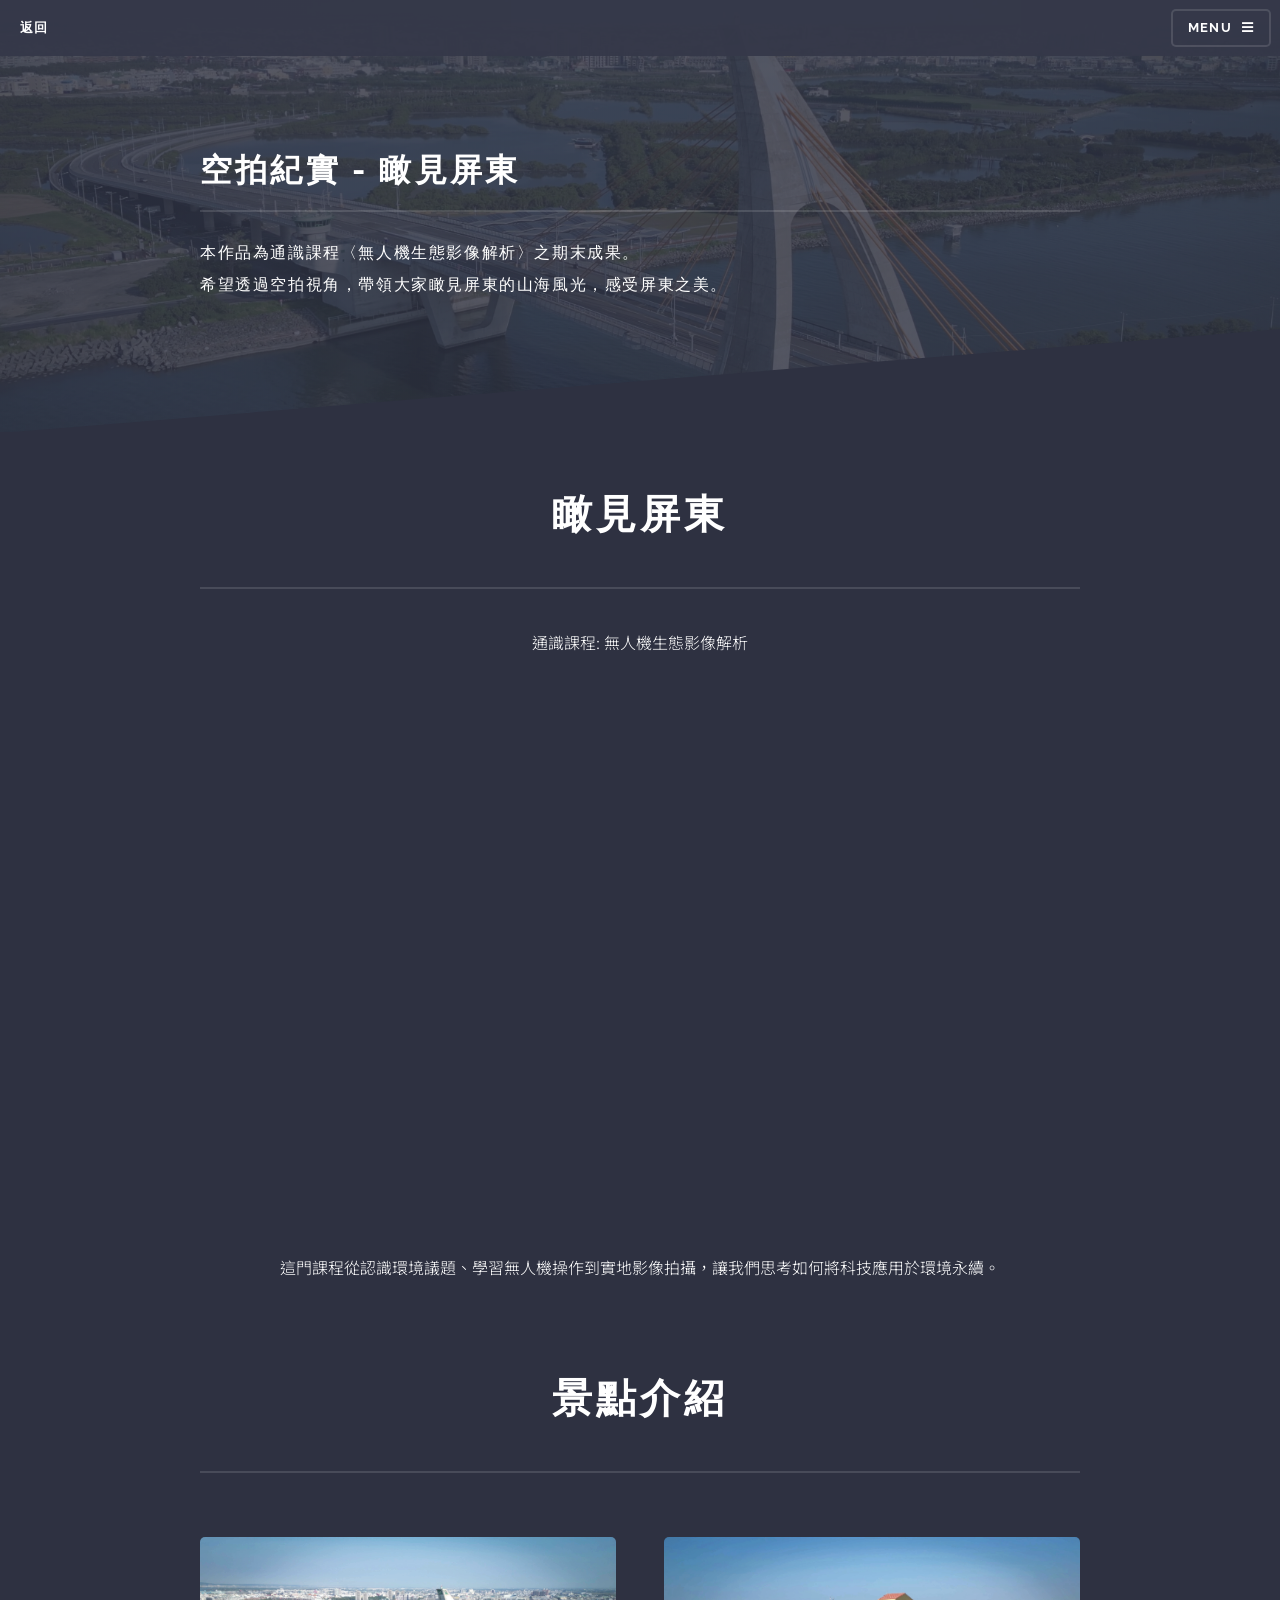
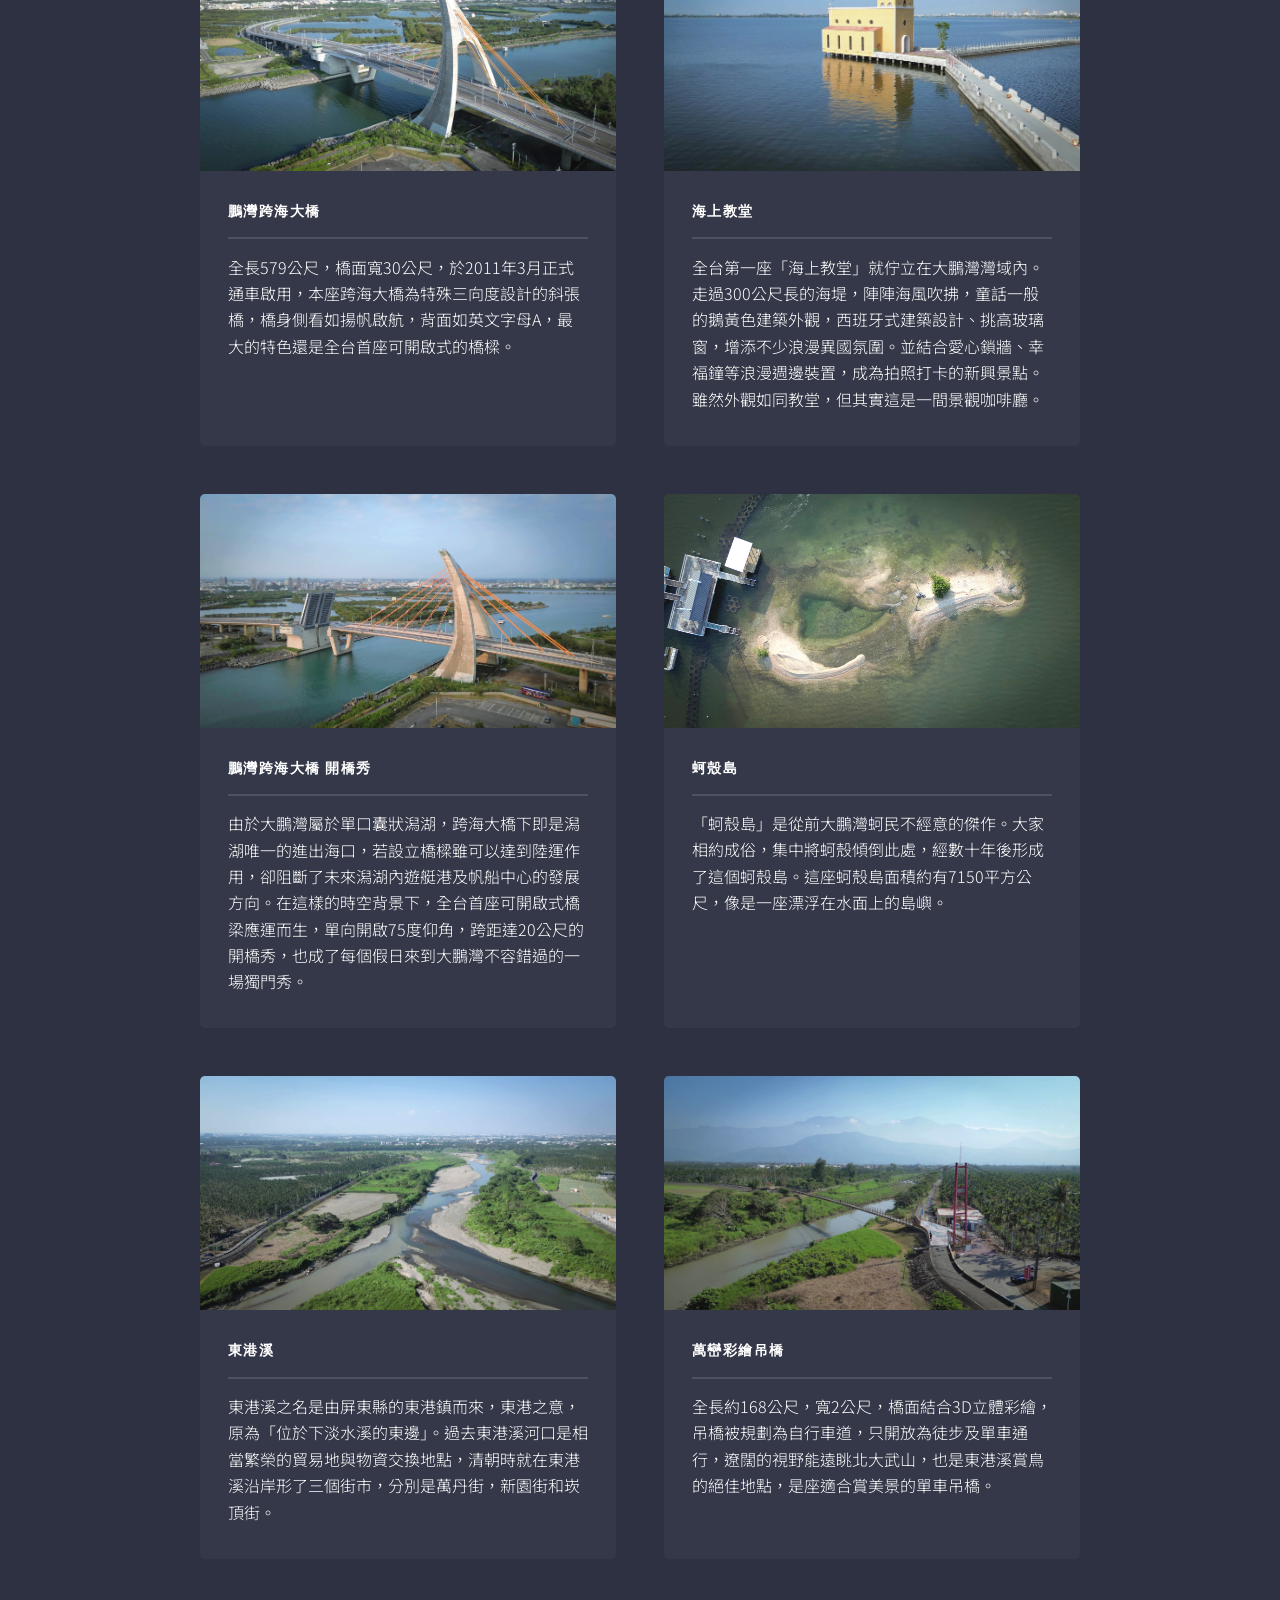
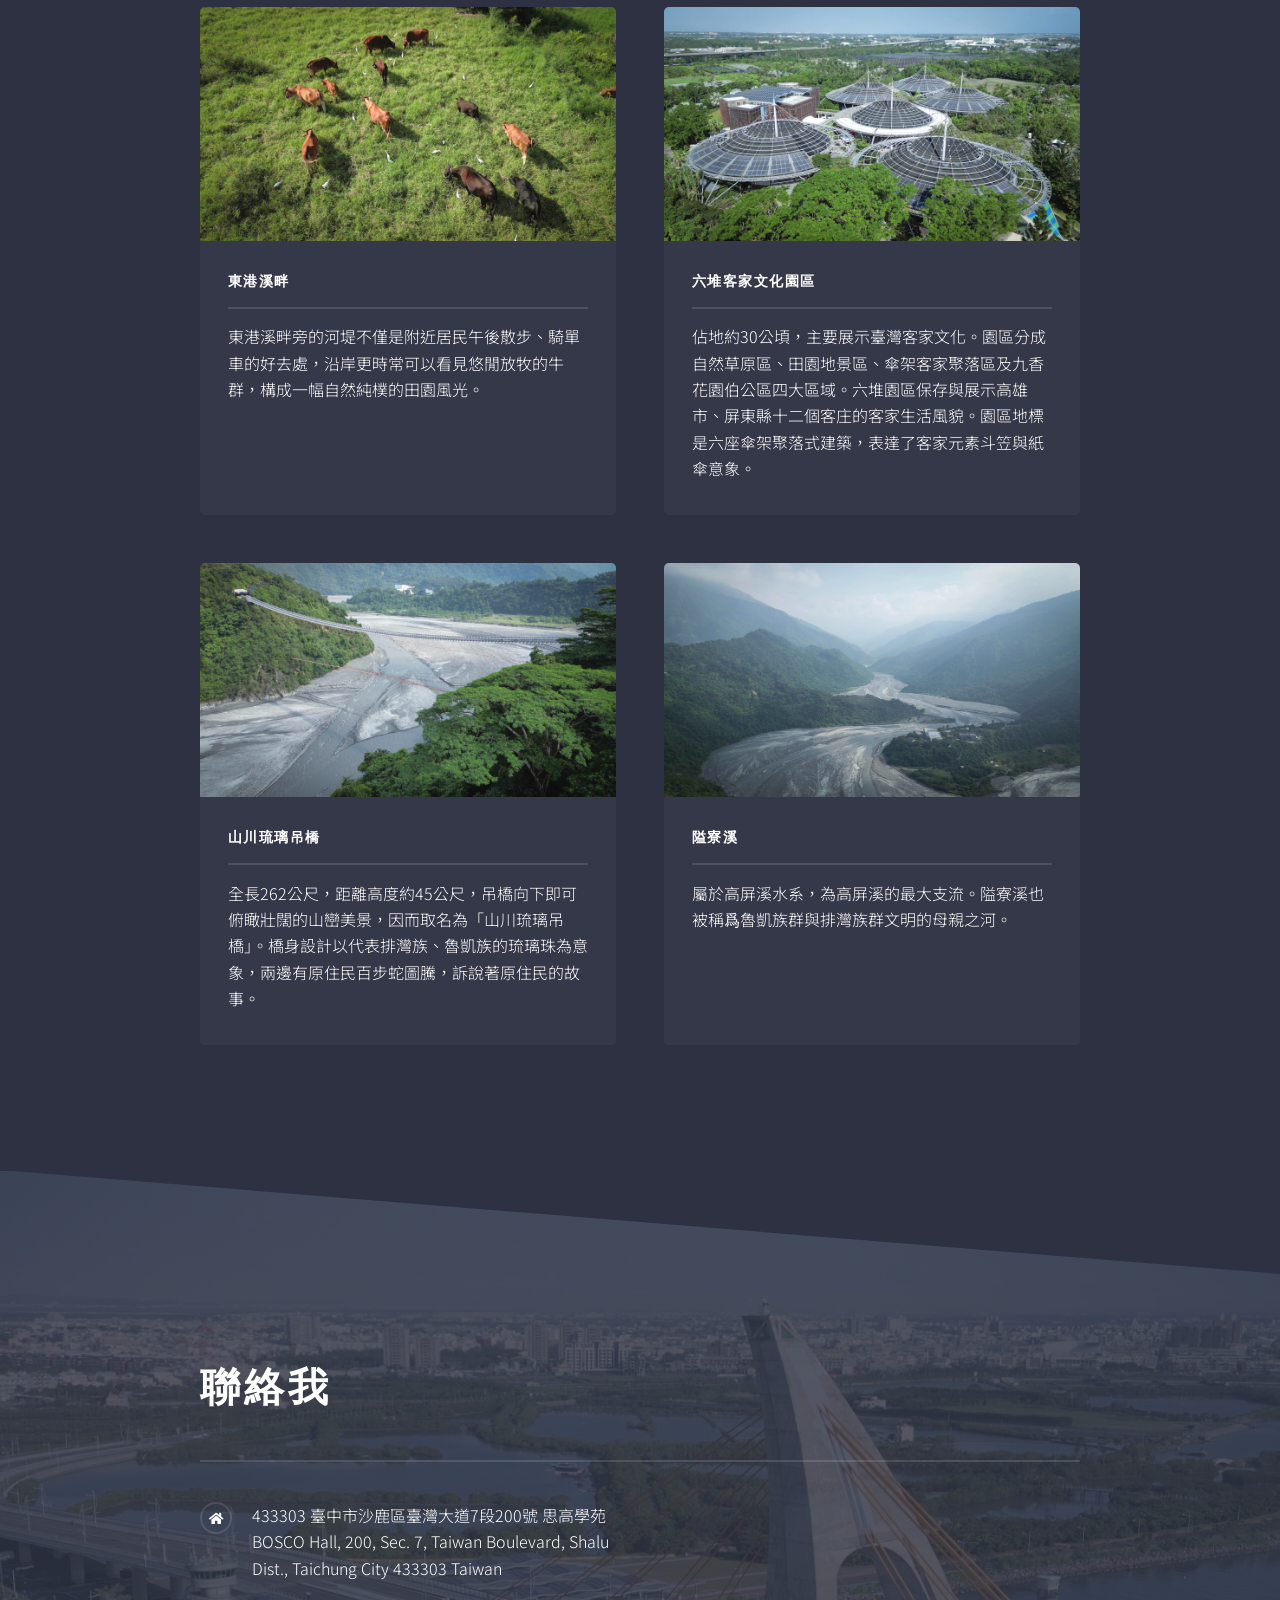
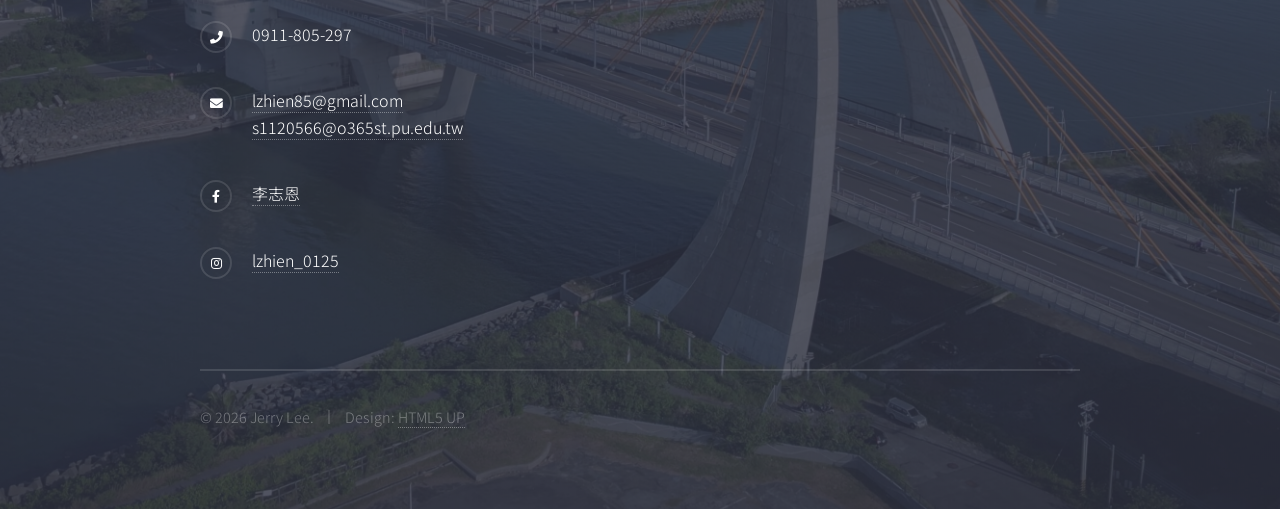
==== index.html @ b2cf892f "Update index.html" ====
<!DOCTYPE HTML>
<!--
	Solid State by HTML5 UP
	html5up.net | @ajlkn
	Free for personal and commercial use under the CCA 3.0 license (html5up.net/license)
-->
<html>
	<head>
		<title>空拍紀實</title>
		<meta charset="utf-8" />
		<meta name="viewport" content="width=device-width, initial-scale=1, user-scalable=no" />
		<link rel="stylesheet" href="assets/css/main.css" />

		
		<noscript><link rel="stylesheet" href="assets/css/noscript.css" /></noscript>
	</head>
	<body class="is-preload">

		<!-- Page Wrapper -->
			<div id="page-wrapper">

				<!-- Header -->
					<header id="header">
						<h1><a href="https://jerrylee00125.github.io/myweb/index.html#drone">返回</a></h1>
						<nav>
							<a href="#menu">Menu</a>
						</nav>
					</header>

				<!-- Menu -->
					<nav id="menu">
						<div class="inner">
							<h2>Menu</h2>
							<ul class="links">
								<li><a href="https://jerrylee00125.github.io/myweb/index.html">首頁</a></li>
								<li><a href="https://jerrylee00125.github.io/myweb/about.html">關於我</a></li>
								<li><a href="https://jerrylee00125.github.io/myweb/work.html">工作經歷</a></li>
								<li><a href="https://jerrylee00125.github.io/myweb/icdl.html">專業證照</a></li>
								<li><a href="#">攝影作品</a></li>
								<li><a href="https://jerrylee00125.github.io/drone/index.html">空拍作品</a></li>
								<li><a href="#">畢業專題</a></li>
							</ul>
							<a href="#" class="close">Close</a>
						</div>
					</nav>

				<!-- Wrapper -->
					<section id="wrapper">
						<header>
							<div class="inner">
								<h2>空拍紀實 - 瞰見屏東</h2>
								<p style="text-transform: none;">本作品為通識課程〈無人機生態影像解析〉之期末成果。<br>
									希望透過空拍視角，帶領大家瞰見屏東的山海風光，感受屏東之美。
								
								</p>
							</div>
						</header>

						<!-- Content -->
							<div class="wrapper">
								<div class="inner">

									<h2 class="major" style="text-align: center;">瞰見屏東</h2>
									
									<p style="text-align: center;">通識課程: 無人機生態影像解析</p>
									
									<div style="text-align: center;">
									<iframe width="1000" height="560" src="https://www.youtube.com/embed/XSK-LFojM4U?si=UA_j11LIFqVtYTFH" title="YouTube video player" frameborder="0" allow="accelerometer; autoplay; clipboard-write; encrypted-media; gyroscope; picture-in-picture; web-share" referrerpolicy="strict-origin-when-cross-origin" allowfullscreen></iframe>
									</div>
									<p style="text-align: center;">這門課程從認識環境議題、學習無人機操作到實地影像拍攝，讓我們思考如何將科技應用於環境永續。</p><br><br>
									
									<h2 class="major" style="text-transform: none; text-align: center;">景點介紹</h2>
									<section class="features">
										<article>
											<a class="image"><img src="images/p01.jpg" alt="" /></a>
											<h3 class="major" style="text-transform: none;">鵬灣跨海大橋</h3>
											<p>全長579公尺，橋面寬30公尺，於2011年3月正式通車啟用，本座跨海大橋為特殊三向度設計的斜張橋，橋身側看如揚帆啟航，背面如英文字母A，最大的特色還是全台首座可開啟式的橋樑。</p>
										</article>
										<article>
											<a class="image"><img src="images/p02.jpg" alt="" /></a>
											<h3 class="major" style="text-transform: none;">海上教堂</h3>
											<p>全台第一座「海上教堂」就佇立在大鵬灣灣域內。走過300公尺長的海堤，陣陣海風吹拂，童話一般的鵝黃色建築外觀，西班牙式建築設計、挑高玻璃窗，增添不少浪漫異國氛圍。並結合愛心鎖牆、幸福鐘等浪漫週邊裝置，成為拍照打卡的新興景點。雖然外觀如同教堂，但其實這是一間景觀咖啡廳。</p>
										</article>
										<article>
											<a class="image"><img src="images/p03.jpg" alt="" /></a>
											<h3 class="major" style="text-transform: none;">鵬灣跨海大橋 開橋秀</h3>
											<p>由於大鵬灣屬於單口囊狀潟湖，跨海大橋下即是潟湖唯一的進出海口，若設立橋樑雖可以達到陸運作用，卻阻斷了未來潟湖內遊艇港及帆船中心的發展方向。在這樣的時空背景下，全台首座可開啟式橋梁應運而生，單向開啟75度仰角，跨距達20公尺的開橋秀，也成了每個假日來到大鵬灣不容錯過的一場獨門秀。</p>
										</article>
										<article>
											<a class="image"><img src="images/p04.jpg" alt="" /></a>
											<h3 class="major" style="text-transform: none;">蚵殼島</h3>
											<p>「蚵殼島」是從前大鵬灣蚵民不經意的傑作。大家相約成俗，集中將蚵殼傾倒此處，經數十年後形成了這個蚵殼島。這座蚵殼島面積約有7150平方公尺，像是一座漂浮在水面上的島嶼。</p>
										</article>
										<article>
											<a class="image"><img src="images/p05.jpg" alt="" /></a>
											<h3 class="major" style="text-transform: none;">東港溪</h3>
											<p>東港溪之名是由屏東縣的東港鎮而來，東港之意，原為「位於下淡水溪的東邊」。過去東港溪河口是相當繁榮的貿易地與物資交換地點，清朝時就在東港溪沿岸形了三個街市，分別是萬丹街，新園街和崁頂街。</p>
										</article>
										<article>
											<a class="image"><img src="images/p06.jpg" alt="" /></a>
											<h3 class="major" style="text-transform: none;">萬巒彩繪吊橋</h3>
											<p>全長約168公尺，寬2公尺，橋面結合3D立體彩繪，吊橋被規劃為自行車道，只開放為徒步及單車通行，遼闊的視野能遠眺北大武山，也是東港溪賞鳥的絕佳地點，是座適合賞美景的單車吊橋。</p>
										</article>
										<article>
											<a class="image"><img src="images/p07.jpg" alt="" /></a>
											<h3 class="major" style="text-transform: none;">東港溪畔</h3>
											<p>東港溪畔旁的河堤不僅是附近居民午後散步、騎單車的好去處，沿岸更時常可以看見悠閒放牧的牛群，構成一幅自然純樸的田園風光。</p>
										</article>
										<article>
											<a class="image"><img src="images/p08.jpg" alt="" /></a>
											<h3 class="major" style="text-transform: none;">六堆客家文化園區</h3>
											<p>佔地約30公頃，主要展示臺灣客家文化。園區分成自然草原區、田園地景區、傘架客家聚落區及九香花園伯公區四大區域。六堆園區保存與展示高雄市、屏東縣十二個客庄的客家生活風貌。園區地標是六座傘架聚落式建築，表達了客家元素斗笠與紙傘意象。</p>
										</article>
										<article>
											<a class="image"><img src="images/p09.jpg" alt="" /></a>
											<h3 class="major" style="text-transform: none;">山川琉璃吊橋</h3>
											<p>全長262公尺，距離高度約45公尺，吊橋向下即可俯瞰壯闊的山巒美景，因而取名為「山川琉璃吊橋」。橋身設計以代表排灣族、魯凱族的琉璃珠為意象，兩邊有原住民百步蛇圖騰，訴說著原住民的故事。</p>
										</article>
										<article>
											<a class="image"><img src="images/p10.jpg" alt="" /></a>
											<h3 class="major" style="text-transform: none;">隘寮溪</h3>
											<p>屬於高屏溪水系，為高屏溪的最大支流。隘寮溪也被稱爲魯凱族群與排灣族群文明的母親之河。</p>
										</article>
									</section><br><br>
									
									<!--<section class="features">
										<article>
											<a href="#" class="image"><img src="images/pic04.jpg" alt="" /></a>
											<h3 class="major">Sed feugiat lorem</h3>
											<p>Lorem ipsum dolor sit amet, consectetur adipiscing vehicula id nulla dignissim dapibus ultrices.</p>
											<a href="#" class="special">Learn more</a>
										</article>
										<article>
											<a href="#" class="image"><img src="images/pic05.jpg" alt="" /></a>
											<h3 class="major">Nisl placerat</h3>
											<p>Lorem ipsum dolor sit amet, consectetur adipiscing vehicula id nulla dignissim dapibus ultrices.</p>
											<a href="#" class="special">Learn more</a>
										</article>
									</section>-->

								</div>
							</div>

					</section>

				<!-- Footer -->
					<section id="footer">
						<div class="inner">
							<h2 class="major">聯絡我</h2>
							
							<ul class="contact">
								<li class="icon solid fa-home">
									
									433303 臺中市沙鹿區臺灣大道7段200號 思高學苑<br />
									BOSCO Hall, 200, Sec. 7, Taiwan Boulevard, Shalu Dist., Taichung City 433303 Taiwan
								</li>
								<li class="icon solid fa-phone">0911-805-297</li>
								<li class="icon solid fa-envelope">
									<a href="mailto:lzhien85@gmail.com">lzhien85@gmail.com</a><br>
									<a href="mailto:s1120566@o365st.pu.edu.tw">s1120566@o365st.pu.edu.tw</a>
								</li>
								<li class="icon brands fa-facebook-f"><a href="https://www.facebook.com/profile.php?id=100008253257148" target="_blank">李志恩</a></li>
								<li class="icon brands fa-instagram"><a href="https://www.instagram.com/lzhien_0125/" target="_blank">lzhien_0125</a></li>
							</ul>
							<ul class="copyright">
								<li>&copy; 2026 Jerry Lee.</li><li>Design: <a href="http://html5up.net">HTML5 UP</a></li>
							</ul>
						</div>
					</section>

			</div>

		<!-- Scripts -->
			<script src="assets/js/jquery.min.js"></script>
			<script src="assets/js/jquery.scrollex.min.js"></script>
			<script src="assets/js/browser.min.js"></script>
			<script src="assets/js/breakpoints.min.js"></script>
			<script src="assets/js/util.js"></script>
			<script src="assets/js/main.js"></script>

	</body>
</html>
---- assets/css/main.css ----
@import url(fontawesome-all.min.css);
@import url("https://fonts.googleapis.com/css?family=Raleway:200,700|Source+Sans+Pro:300,600,300italic,600italic");
@import url('https://fonts.googleapis.com/css2?family=Noto+Sans+TC:wght@400;700&display=swap');
/*
	Solid State by HTML5 UP
	html5up.net | @ajlkn
	Free for personal and commercial use under the CCA 3.0 license (html5up.net/license)
*/

html, body, div, span, applet, object,
iframe, h1, h2, h3, h4, h5, h6, p, blockquote,
pre, a, abbr, acronym, address, big, cite,
code, del, dfn, em, img, ins, kbd, q, s, samp,
small, strike, strong, sub, sup, tt, var, b,
u, i, center, dl, dt, dd, ol, ul, li, fieldset,
form, label, legend, table, caption, tbody,
tfoot, thead, tr, th, td, article, aside,
canvas, details, embed, figure, figcaption,
footer, header, hgroup, menu, nav, output, ruby,
section, summary, time, mark, audio, video {
	margin: 0;
	padding: 0;
	border: 0;
	font-size: 100%;
	font: inherit;
	vertical-align: baseline;}

article, aside, details, figcaption, figure,
footer, header, hgroup, menu, nav, section {
	display: block;}

body {
	line-height: 1;
	
}

ol, ul {
	list-style: none;
}

blockquote, q {
	quotes: none;
}

	blockquote:before, blockquote:after, q:before, q:after {
		content: '';
		content: none;
	}

table {
	border-collapse: collapse;
	border-spacing: 0;
}

body {
	-webkit-text-size-adjust: none;
	
}

mark {
	background-color: transparent;
	color: inherit;
}

input::-moz-focus-inner {
	border: 0;
	padding: 0;
}

input, select, textarea {
	-moz-appearance: none;
	-webkit-appearance: none;
	-ms-appearance: none;
	appearance: none;
}

/* Basic */

	@-ms-viewport {
		width: device-width;
	}

	body {
		-ms-overflow-style: scrollbar;
	}

	@media screen and (max-width: 480px) {

		html, body {
			min-width: 320px;
		}

	}

	html {
		box-sizing: border-box;
	}

	*, *:before, *:after {
		box-sizing: inherit;
	}

	body {
		background-color: #2e3141;
		background-image: linear-gradient(to top, rgba(46, 49, 65, 0.8), rgba(46, 49, 65, 0.8)), url("../../images/bg.jpg");
		background-size: auto, cover;
		background-attachment: fixed, fixed;
		background-position: center, center;
	}

		body.is-preload *, body.is-preload *:before, body.is-preload *:after {
			-moz-animation: none !important;
			-webkit-animation: none !important;
			-ms-animation: none !important;
			animation: none !important;
			-moz-transition: none !important;
			-webkit-transition: none !important;
			-ms-transition: none !important;
			transition: none !important;
		}

/* Type */

	body, input, select, textarea {
		color: #ffffff;
		font-family: 'Noto Sans TC', sans-serif !important;
		font-size: 16.5pt;
		font-weight: 300;
		line-height: 1.65;
	}

		@media screen and (max-width: 1680px) {

			body, input, select, textarea {
				font-size: 13pt;
			}

		}

		@media screen and (max-width: 1280px) {

			body, input, select, textarea {
				font-size: 12pt;
			}

		}

		@media screen and (max-width: 980px) {

			body, input, select, textarea {
				font-size: 12pt;
			}

		}

		@media screen and (max-width: 736px) {

			body, input, select, textarea {
				font-size: 12pt;
			}

		}

		@media screen and (max-width: 480px) {

			body, input, select, textarea {
				font-size: 12pt;
			}

		}

	a {
		-moz-transition: color 0.2s ease-in-out, border-bottom-color 0.2s ease-in-out;
		-webkit-transition: color 0.2s ease-in-out, border-bottom-color 0.2s ease-in-out;
		-ms-transition: color 0.2s ease-in-out, border-bottom-color 0.2s ease-in-out;
		transition: color 0.2s ease-in-out, border-bottom-color 0.2s ease-in-out;
		border-bottom: dotted 1px rgba(255, 255, 255, 0.35);
		color: #ffffff;
		text-decoration: none;
	}

		a:hover {
			border-bottom-color: transparent;
			color: #ffffff !important;
		}

		a.special:not(.button) {
			text-decoration: none;
			border-bottom: 0;
			display: block;
			font-family: Raleway, Helvetica, sans-serif;
			font-size: 0.8em;
			font-weight: 700;
			letter-spacing: 0.1em;
			margin: 0 0 2em 0;
			text-transform: uppercase;
		}

			a.special:not(.button):before {
				-moz-osx-font-smoothing: grayscale;
				-webkit-font-smoothing: antialiased;
				display: inline-block;
				font-style: normal;
				font-variant: normal;
				text-rendering: auto;
				line-height: 1;
				text-transform: none !important;
				font-family: 'Font Awesome 5 Free';
				font-weight: 900;
			}

			a.special:not(.button):before {
				-moz-transition: background-color 0.2s ease-in-out;
				-webkit-transition: background-color 0.2s ease-in-out;
				-ms-transition: background-color 0.2s ease-in-out;
				transition: background-color 0.2s ease-in-out;
				border-radius: 100%;
				border: solid 2px rgba(255, 255, 255, 0.125);
				content: '\f105';
				display: inline-block;
				font-size: 1.25em;
				height: 2em;
				line-height: 1.75em;
				margin-right: 0.85em;
				text-align: center;
				text-indent: 0.15em;
				vertical-align: middle;
				width: 2em;
			}

			a.special:not(.button):hover:before {
				background-color: rgba(255, 255, 255, 0.025);
			}

			a.special:not(.button):active:before {
				background-color: rgba(255, 255, 255, 0.075);
			}

	strong, b {
		color: #ffffff;
		font-weight: 600;
	}

	em, i {
		font-style: italic;
	}

	p {
		margin: 0 0 2em 0;
	}

	h1, h2, h3, h4, h5, h6 {
		color: #ffffff;
		font-family: Raleway, Helvetica, sans-serif;
		font-weight: 700;
		letter-spacing: 0.1em;
		margin: 0 0 1em 0;
		text-transform: uppercase;
	}

		h1 a, h2 a, h3 a, h4 a, h5 a, h6 a {
			color: inherit;
			text-decoration: none;
			border-bottom: 0;
		}

		h1 span, h2 span, h3 span, h4 span, h5 span, h6 span {
			font-weight: 200;
		}

		h1.major, h2.major, h3.major, h4.major, h5.major, h6.major {
			padding-bottom: 1em;
			border-bottom: solid 2px rgba(255, 255, 255, 0.125);
		}

	h2 {
		font-size: 2.5em;
	}

	h3 {
		font-size: 0.9em;
	}

	h4 {
		font-size: 0.7em;
	}

	h5 {
		font-size: 0.7em;
	}

	h6 {
		font-size: 0.7em;
	}

	@media screen and (max-width: 736px) {

		h2 {
			font-size: 1em;
		}

		h3 {
			font-size: 0.8em;
		}

	}

	sub {
		font-size: 0.8em;
		position: relative;
		top: 0.5em;
	}

	sup {
		font-size: 0.8em;
		position: relative;
		top: -0.5em;
	}

	blockquote {
		border-left: solid 4px rgba(255, 255, 255, 0.125);
		font-style: italic;
		margin: 0 0 2em 0;
		padding: 0.5em 0 0.5em 2em;
	}

	code {
		background: rgba(255, 255, 255, 0.025);
		border-radius: 5px;
		border: solid 2px rgba(255, 255, 255, 0.125);
		font-family: "Courier New", monospace;
		font-size: 0.9em;
		margin: 0 0.25em;
		padding: 0.25em 0.65em;
	}

	pre {
		-webkit-overflow-scrolling: touch;
		font-family: "Courier New", monospace;
		font-size: 0.9em;
		margin: 0 0 2em 0;
	}

		pre code {
			display: block;
			line-height: 1.75em;
			padding: 1em 1.5em;
			overflow-x: auto;
		}

	hr {
		border: 0;
		border-bottom: solid 2px rgba(255, 255, 255, 0.125);
		margin: 2.5em 0;
	}

		hr.major {
			margin: 4em 0;
		}

	.align-left {
		text-align: left;
	}

	.align-center {
		text-align: center;
	}

	.align-right {
		text-align: right;
	}

/* Row */

	.row {
		display: flex;
		flex-wrap: wrap;
		box-sizing: border-box;
		align-items: stretch;
	}

		.row > * {
			box-sizing: border-box;
		}

		.row.gtr-uniform > * > :last-child {
			margin-bottom: 0;
		}

		.row.aln-left {
			justify-content: flex-start;
		}

		.row.aln-center {
			justify-content: center;
		}

		.row.aln-right {
			justify-content: flex-end;
		}

		.row.aln-top {
			align-items: flex-start;
		}

		.row.aln-middle {
			align-items: center;
		}

		.row.aln-bottom {
			align-items: flex-end;
		}

		.row > .imp {
			order: -1;
		}

		.row > .col-1 {
			width: 8.33333%;
		}

		.row > .off-1 {
			margin-left: 8.33333%;
		}

		.row > .col-2 {
			width: 16.66667%;
		}

		.row > .off-2 {
			margin-left: 16.66667%;
		}

		.row > .col-3 {
			width: 25%;
		}

		.row > .off-3 {
			margin-left: 25%;
		}

		.row > .col-4 {
			width: 33.33333%;
		}

		.row > .off-4 {
			margin-left: 33.33333%;
		}

		.row > .col-5 {
			width: 41.66667%;
		}

		.row > .off-5 {
			margin-left: 41.66667%;
		}

		.row > .col-6 {
			width: 50%;
		}

		.row > .off-6 {
			margin-left: 50%;
		}

		.row > .col-7 {
			width: 58.33333%;
		}

		.row > .off-7 {
			margin-left: 58.33333%;
		}

		.row > .col-8 {
			width: 66.66667%;
		}

		.row > .off-8 {
			margin-left: 66.66667%;
		}

		.row > .col-9 {
			width: 75%;
		}

		.row > .off-9 {
			margin-left: 75%;
		}

		.row > .col-10 {
			width: 83.33333%;
		}

		.row > .off-10 {
			margin-left: 83.33333%;
		}

		.row > .col-11 {
			width: 91.66667%;
		}

		.row > .off-11 {
			margin-left: 91.66667%;
		}

		.row > .col-12 {
			width: 100%;
		}

		.row > .off-12 {
			margin-left: 100%;
		}

		.row.gtr-0 {
			margin-top: 0;
			margin-left: 0em;
		}

			.row.gtr-0 > * {
				padding: 0 0 0 0em;
			}

			.row.gtr-0.gtr-uniform {
				margin-top: 0em;
			}

				.row.gtr-0.gtr-uniform > * {
					padding-top: 0em;
				}

		.row.gtr-25 {
			margin-top: 0;
			margin-left: -0.4375em;
		}

			.row.gtr-25 > * {
				padding: 0 0 0 0.4375em;
			}

			.row.gtr-25.gtr-uniform {
				margin-top: -0.4375em;
			}

				.row.gtr-25.gtr-uniform > * {
					padding-top: 0.4375em;
				}

		.row.gtr-50 {
			margin-top: 0;
			margin-left: -0.875em;
		}

			.row.gtr-50 > * {
				padding: 0 0 0 0.875em;
			}

			.row.gtr-50.gtr-uniform {
				margin-top: -0.875em;
			}

				.row.gtr-50.gtr-uniform > * {
					padding-top: 0.875em;
				}

		.row {
			margin-top: 0;
			margin-left: -1.75em;
		}

			.row > * {
				padding: 0 0 0 1.75em;
			}

			.row.gtr-uniform {
				margin-top: -1.75em;
			}

				.row.gtr-uniform > * {
					padding-top: 1.75em;
				}

		.row.gtr-150 {
			margin-top: 0;
			margin-left: -2.625em;
		}

			.row.gtr-150 > * {
				padding: 0 0 0 2.625em;
			}

			.row.gtr-150.gtr-uniform {
				margin-top: -2.625em;
			}

				.row.gtr-150.gtr-uniform > * {
					padding-top: 2.625em;
				}

		.row.gtr-200 {
			margin-top: 0;
			margin-left: -3.5em;
		}

			.row.gtr-200 > * {
				padding: 0 0 0 3.5em;
			}

			.row.gtr-200.gtr-uniform {
				margin-top: -3.5em;
			}

				.row.gtr-200.gtr-uniform > * {
					padding-top: 3.5em;
				}

		@media screen and (max-width: 1680px) {

			.row {
				display: flex;
				flex-wrap: wrap;
				box-sizing: border-box;
				align-items: stretch;
			}

				.row > * {
					box-sizing: border-box;
				}

				.row.gtr-uniform > * > :last-child {
					margin-bottom: 0;
				}

				.row.aln-left {
					justify-content: flex-start;
				}

				.row.aln-center {
					justify-content: center;
				}

				.row.aln-right {
					justify-content: flex-end;
				}

				.row.aln-top {
					align-items: flex-start;
				}

				.row.aln-middle {
					align-items: center;
				}

				.row.aln-bottom {
					align-items: flex-end;
				}

				.row > .imp-xlarge {
					order: -1;
				}

				.row > .col-1-xlarge {
					width: 8.33333%;
				}

				.row > .off-1-xlarge {
					margin-left: 8.33333%;
				}

				.row > .col-2-xlarge {
					width: 16.66667%;
				}

				.row > .off-2-xlarge {
					margin-left: 16.66667%;
				}

				.row > .col-3-xlarge {
					width: 25%;
				}

				.row > .off-3-xlarge {
					margin-left: 25%;
				}

				.row > .col-4-xlarge {
					width: 33.33333%;
				}

				.row > .off-4-xlarge {
					margin-left: 33.33333%;
				}

				.row > .col-5-xlarge {
					width: 41.66667%;
				}

				.row > .off-5-xlarge {
					margin-left: 41.66667%;
				}

				.row > .col-6-xlarge {
					width: 50%;
				}

				.row > .off-6-xlarge {
					margin-left: 50%;
				}

				.row > .col-7-xlarge {
					width: 58.33333%;
				}

				.row > .off-7-xlarge {
					margin-left: 58.33333%;
				}

				.row > .col-8-xlarge {
					width: 66.66667%;
				}

				.row > .off-8-xlarge {
					margin-left: 66.66667%;
				}

				.row > .col-9-xlarge {
					width: 75%;
				}

				.row > .off-9-xlarge {
					margin-left: 75%;
				}

				.row > .col-10-xlarge {
					width: 83.33333%;
				}

				.row > .off-10-xlarge {
					margin-left: 83.33333%;
				}

				.row > .col-11-xlarge {
					width: 91.66667%;
				}

				.row > .off-11-xlarge {
					margin-left: 91.66667%;
				}

				.row > .col-12-xlarge {
					width: 100%;
				}

				.row > .off-12-xlarge {
					margin-left: 100%;
				}

				.row.gtr-0 {
					margin-top: 0;
					margin-left: 0em;
				}

					.row.gtr-0 > * {
						padding: 0 0 0 0em;
					}

					.row.gtr-0.gtr-uniform {
						margin-top: 0em;
					}

						.row.gtr-0.gtr-uniform > * {
							padding-top: 0em;
						}

				.row.gtr-25 {
					margin-top: 0;
					margin-left: -0.4375em;
				}

					.row.gtr-25 > * {
						padding: 0 0 0 0.4375em;
					}

					.row.gtr-25.gtr-uniform {
						margin-top: -0.4375em;
					}

						.row.gtr-25.gtr-uniform > * {
							padding-top: 0.4375em;
						}

				.row.gtr-50 {
					margin-top: 0;
					margin-left: -0.875em;
				}

					.row.gtr-50 > * {
						padding: 0 0 0 0.875em;
					}

					.row.gtr-50.gtr-uniform {
						margin-top: -0.875em;
					}

						.row.gtr-50.gtr-uniform > * {
							padding-top: 0.875em;
						}

				.row {
					margin-top: 0;
					margin-left: -1.75em;
				}

					.row > * {
						padding: 0 0 0 1.75em;
					}

					.row.gtr-uniform {
						margin-top: -1.75em;
					}

						.row.gtr-uniform > * {
							padding-top: 1.75em;
						}

				.row.gtr-150 {
					margin-top: 0;
					margin-left: -2.625em;
				}

					.row.gtr-150 > * {
						padding: 0 0 0 2.625em;
					}

					.row.gtr-150.gtr-uniform {
						margin-top: -2.625em;
					}

						.row.gtr-150.gtr-uniform > * {
							padding-top: 2.625em;
						}

				.row.gtr-200 {
					margin-top: 0;
					margin-left: -3.5em;
				}

					.row.gtr-200 > * {
						padding: 0 0 0 3.5em;
					}

					.row.gtr-200.gtr-uniform {
						margin-top: -3.5em;
					}

						.row.gtr-200.gtr-uniform > * {
							padding-top: 3.5em;
						}

		}

		@media screen and (max-width: 1280px) {

			.row {
				display: flex;
				flex-wrap: wrap;
				box-sizing: border-box;
				align-items: stretch;
			}

				.row > * {
					box-sizing: border-box;
				}

				.row.gtr-uniform > * > :last-child {
					margin-bottom: 0;
				}

				.row.aln-left {
					justify-content: flex-start;
				}

				.row.aln-center {
					justify-content: center;
				}

				.row.aln-right {
					justify-content: flex-end;
				}

				.row.aln-top {
					align-items: flex-start;
				}

				.row.aln-middle {
					align-items: center;
				}

				.row.aln-bottom {
					align-items: flex-end;
				}

				.row > .imp-large {
					order: -1;
				}

				.row > .col-1-large {
					width: 8.33333%;
				}

				.row > .off-1-large {
					margin-left: 8.33333%;
				}

				.row > .col-2-large {
					width: 16.66667%;
				}

				.row > .off-2-large {
					margin-left: 16.66667%;
				}

				.row > .col-3-large {
					width: 25%;
				}

				.row > .off-3-large {
					margin-left: 25%;
				}

				.row > .col-4-large {
					width: 33.33333%;
				}

				.row > .off-4-large {
					margin-left: 33.33333%;
				}

				.row > .col-5-large {
					width: 41.66667%;
				}

				.row > .off-5-large {
					margin-left: 41.66667%;
				}

				.row > .col-6-large {
					width: 50%;
				}

				.row > .off-6-large {
					margin-left: 50%;
				}

				.row > .col-7-large {
					width: 58.33333%;
				}

				.row > .off-7-large {
					margin-left: 58.33333%;
				}

				.row > .col-8-large {
					width: 66.66667%;
				}

				.row > .off-8-large {
					margin-left: 66.66667%;
				}

				.row > .col-9-large {
					width: 75%;
				}

				.row > .off-9-large {
					margin-left: 75%;
				}

				.row > .col-10-large {
					width: 83.33333%;
				}

				.row > .off-10-large {
					margin-left: 83.33333%;
				}

				.row > .col-11-large {
					width: 91.66667%;
				}

				.row > .off-11-large {
					margin-left: 91.66667%;
				}

				.row > .col-12-large {
					width: 100%;
				}

				.row > .off-12-large {
					margin-left: 100%;
				}

				.row.gtr-0 {
					margin-top: 0;
					margin-left: 0em;
				}

					.row.gtr-0 > * {
						padding: 0 0 0 0em;
					}

					.row.gtr-0.gtr-uniform {
						margin-top: 0em;
					}

						.row.gtr-0.gtr-uniform > * {
							padding-top: 0em;
						}

				.row.gtr-25 {
					margin-top: 0;
					margin-left: -0.4375em;
				}

					.row.gtr-25 > * {
						padding: 0 0 0 0.4375em;
					}

					.row.gtr-25.gtr-uniform {
						margin-top: -0.4375em;
					}

						.row.gtr-25.gtr-uniform > * {
							padding-top: 0.4375em;
						}

				.row.gtr-50 {
					margin-top: 0;
					margin-left: -0.875em;
				}

					.row.gtr-50 > * {
						padding: 0 0 0 0.875em;
					}

					.row.gtr-50.gtr-uniform {
						margin-top: -0.875em;
					}

						.row.gtr-50.gtr-uniform > * {
							padding-top: 0.875em;
						}

				.row {
					margin-top: 0;
					margin-left: -1.75em;
				}

					.row > * {
						padding: 0 0 0 1.75em;
					}

					.row.gtr-uniform {
						margin-top: -1.75em;
					}

						.row.gtr-uniform > * {
							padding-top: 1.75em;
						}

				.row.gtr-150 {
					margin-top: 0;
					margin-left: -2.625em;
				}

					.row.gtr-150 > * {
						padding: 0 0 0 2.625em;
					}

					.row.gtr-150.gtr-uniform {
						margin-top: -2.625em;
					}

						.row.gtr-150.gtr-uniform > * {
							padding-top: 2.625em;
						}

				.row.gtr-200 {
					margin-top: 0;
					margin-left: -3.5em;
				}

					.row.gtr-200 > * {
						padding: 0 0 0 3.5em;
					}

					.row.gtr-200.gtr-uniform {
						margin-top: -3.5em;
					}

						.row.gtr-200.gtr-uniform > * {
							padding-top: 3.5em;
						}

		}

		@media screen and (max-width: 980px) {

			.row {
				display: flex;
				flex-wrap: wrap;
				box-sizing: border-box;
				align-items: stretch;
			}

				.row > * {
					box-sizing: border-box;
				}

				.row.gtr-uniform > * > :last-child {
					margin-bottom: 0;
				}

				.row.aln-left {
					justify-content: flex-start;
				}

				.row.aln-center {
					justify-content: center;
				}

				.row.aln-right {
					justify-content: flex-end;
				}

				.row.aln-top {
					align-items: flex-start;
				}

				.row.aln-middle {
					align-items: center;
				}

				.row.aln-bottom {
					align-items: flex-end;
				}

				.row > .imp-medium {
					order: -1;
				}

				.row > .col-1-medium {
					width: 8.33333%;
				}

				.row > .off-1-medium {
					margin-left: 8.33333%;
				}

				.row > .col-2-medium {
					width: 16.66667%;
				}

				.row > .off-2-medium {
					margin-left: 16.66667%;
				}

				.row > .col-3-medium {
					width: 25%;
				}

				.row > .off-3-medium {
					margin-left: 25%;
				}

				.row > .col-4-medium {
					width: 33.33333%;
				}

				.row > .off-4-medium {
					margin-left: 33.33333%;
				}

				.row > .col-5-medium {
					width: 41.66667%;
				}

				.row > .off-5-medium {
					margin-left: 41.66667%;
				}

				.row > .col-6-medium {
					width: 50%;
				}

				.row > .off-6-medium {
					margin-left: 50%;
				}

				.row > .col-7-medium {
					width: 58.33333%;
				}

				.row > .off-7-medium {
					margin-left: 58.33333%;
				}

				.row > .col-8-medium {
					width: 66.66667%;
				}

				.row > .off-8-medium {
					margin-left: 66.66667%;
				}

				.row > .col-9-medium {
					width: 75%;
				}

				.row > .off-9-medium {
					margin-left: 75%;
				}

				.row > .col-10-medium {
					width: 83.33333%;
				}

				.row > .off-10-medium {
					margin-left: 83.33333%;
				}

				.row > .col-11-medium {
					width: 91.66667%;
				}

				.row > .off-11-medium {
					margin-left: 91.66667%;
				}

				.row > .col-12-medium {
					width: 100%;
				}

				.row > .off-12-medium {
					margin-left: 100%;
				}

				.row.gtr-0 {
					margin-top: 0;
					margin-left: 0em;
				}

					.row.gtr-0 > * {
						padding: 0 0 0 0em;
					}

					.row.gtr-0.gtr-uniform {
						margin-top: 0em;
					}

						.row.gtr-0.gtr-uniform > * {
							padding-top: 0em;
						}

				.row.gtr-25 {
					margin-top: 0;
					margin-left: -0.4375em;
				}

					.row.gtr-25 > * {
						padding: 0 0 0 0.4375em;
					}

					.row.gtr-25.gtr-uniform {
						margin-top: -0.4375em;
					}

						.row.gtr-25.gtr-uniform > * {
							padding-top: 0.4375em;
						}

				.row.gtr-50 {
					margin-top: 0;
					margin-left: -0.875em;
				}

					.row.gtr-50 > * {
						padding: 0 0 0 0.875em;
					}

					.row.gtr-50.gtr-uniform {
						margin-top: -0.875em;
					}

						.row.gtr-50.gtr-uniform > * {
							padding-top: 0.875em;
						}

				.row {
					margin-top: 0;
					margin-left: -1.75em;
				}

					.row > * {
						padding: 0 0 0 1.75em;
					}

					.row.gtr-uniform {
						margin-top: -1.75em;
					}

						.row.gtr-uniform > * {
							padding-top: 1.75em;
						}

				.row.gtr-150 {
					margin-top: 0;
					margin-left: -2.625em;
				}

					.row.gtr-150 > * {
						padding: 0 0 0 2.625em;
					}

					.row.gtr-150.gtr-uniform {
						margin-top: -2.625em;
					}

						.row.gtr-150.gtr-uniform > * {
							padding-top: 2.625em;
						}

				.row.gtr-200 {
					margin-top: 0;
					margin-left: -3.5em;
				}

					.row.gtr-200 > * {
						padding: 0 0 0 3.5em;
					}

					.row.gtr-200.gtr-uniform {
						margin-top: -3.5em;
					}

						.row.gtr-200.gtr-uniform > * {
							padding-top: 3.5em;
						}

		}

		@media screen and (max-width: 736px) {

			.row {
				display: flex;
				flex-wrap: wrap;
				box-sizing: border-box;
				align-items: stretch;
			}

				.row > * {
					box-sizing: border-box;
				}

				.row.gtr-uniform > * > :last-child {
					margin-bottom: 0;
				}

				.row.aln-left {
					justify-content: flex-start;
				}

				.row.aln-center {
					justify-content: center;
				}

				.row.aln-right {
					justify-content: flex-end;
				}

				.row.aln-top {
					align-items: flex-start;
				}

				.row.aln-middle {
					align-items: center;
				}

				.row.aln-bottom {
					align-items: flex-end;
				}

				.row > .imp-small {
					order: -1;
				}

				.row > .col-1-small {
					width: 8.33333%;
				}

				.row > .off-1-small {
					margin-left: 8.33333%;
				}

				.row > .col-2-small {
					width: 16.66667%;
				}

				.row > .off-2-small {
					margin-left: 16.66667%;
				}

				.row > .col-3-small {
					width: 25%;
				}

				.row > .off-3-small {
					margin-left: 25%;
				}

				.row > .col-4-small {
					width: 33.33333%;
				}

				.row > .off-4-small {
					margin-left: 33.33333%;
				}

				.row > .col-5-small {
					width: 41.66667%;
				}

				.row > .off-5-small {
					margin-left: 41.66667%;
				}

				.row > .col-6-small {
					width: 50%;
				}

				.row > .off-6-small {
					margin-left: 50%;
				}

				.row > .col-7-small {
					width: 58.33333%;
				}

				.row > .off-7-small {
					margin-left: 58.33333%;
				}

				.row > .col-8-small {
					width: 66.66667%;
				}

				.row > .off-8-small {
					margin-left: 66.66667%;
				}

				.row > .col-9-small {
					width: 75%;
				}

				.row > .off-9-small {
					margin-left: 75%;
				}

				.row > .col-10-small {
					width: 83.33333%;
				}

				.row > .off-10-small {
					margin-left: 83.33333%;
				}

				.row > .col-11-small {
					width: 91.66667%;
				}

				.row > .off-11-small {
					margin-left: 91.66667%;
				}

				.row > .col-12-small {
					width: 100%;
				}

				.row > .off-12-small {
					margin-left: 100%;
				}

				.row.gtr-0 {
					margin-top: 0;
					margin-left: 0em;
				}

					.row.gtr-0 > * {
						padding: 0 0 0 0em;
					}

					.row.gtr-0.gtr-uniform {
						margin-top: 0em;
					}

						.row.gtr-0.gtr-uniform > * {
							padding-top: 0em;
						}

				.row.gtr-25 {
					margin-top: 0;
					margin-left: -0.3125em;
				}

					.row.gtr-25 > * {
						padding: 0 0 0 0.3125em;
					}

					.row.gtr-25.gtr-uniform {
						margin-top: -0.3125em;
					}

						.row.gtr-25.gtr-uniform > * {
							padding-top: 0.3125em;
						}

				.row.gtr-50 {
					margin-top: 0;
					margin-left: -0.625em;
				}

					.row.gtr-50 > * {
						padding: 0 0 0 0.625em;
					}

					.row.gtr-50.gtr-uniform {
						margin-top: -0.625em;
					}

						.row.gtr-50.gtr-uniform > * {
							padding-top: 0.625em;
						}

				.row {
					margin-top: 0;
					margin-left: -1.25em;
				}

					.row > * {
						padding: 0 0 0 1.25em;
					}

					.row.gtr-uniform {
						margin-top: -1.25em;
					}

						.row.gtr-uniform > * {
							padding-top: 1.25em;
						}

				.row.gtr-150 {
					margin-top: 0;
					margin-left: -1.875em;
				}

					.row.gtr-150 > * {
						padding: 0 0 0 1.875em;
					}

					.row.gtr-150.gtr-uniform {
						margin-top: -1.875em;
					}

						.row.gtr-150.gtr-uniform > * {
							padding-top: 1.875em;
						}

				.row.gtr-200 {
					margin-top: 0;
					margin-left: -2.5em;
				}

					.row.gtr-200 > * {
						padding: 0 0 0 2.5em;
					}

					.row.gtr-200.gtr-uniform {
						margin-top: -2.5em;
					}

						.row.gtr-200.gtr-uniform > * {
							padding-top: 2.5em;
						}

		}

		@media screen and (max-width: 480px) {

			.row {
				display: flex;
				flex-wrap: wrap;
				box-sizing: border-box;
				align-items: stretch;
			}

				.row > * {
					box-sizing: border-box;
				}

				.row.gtr-uniform > * > :last-child {
					margin-bottom: 0;
				}

				.row.aln-left {
					justify-content: flex-start;
				}

				.row.aln-center {
					justify-content: center;
				}

				.row.aln-right {
					justify-content: flex-end;
				}

				.row.aln-top {
					align-items: flex-start;
				}

				.row.aln-middle {
					align-items: center;
				}

				.row.aln-bottom {
					align-items: flex-end;
				}

				.row > .imp-xsmall {
					order: -1;
				}

				.row > .col-1-xsmall {
					width: 8.33333%;
				}

				.row > .off-1-xsmall {
					margin-left: 8.33333%;
				}

				.row > .col-2-xsmall {
					width: 16.66667%;
				}

				.row > .off-2-xsmall {
					margin-left: 16.66667%;
				}

				.row > .col-3-xsmall {
					width: 25%;
				}

				.row > .off-3-xsmall {
					margin-left: 25%;
				}

				.row > .col-4-xsmall {
					width: 33.33333%;
				}

				.row > .off-4-xsmall {
					margin-left: 33.33333%;
				}

				.row > .col-5-xsmall {
					width: 41.66667%;
				}

				.row > .off-5-xsmall {
					margin-left: 41.66667%;
				}

				.row > .col-6-xsmall {
					width: 50%;
				}

				.row > .off-6-xsmall {
					margin-left: 50%;
				}

				.row > .col-7-xsmall {
					width: 58.33333%;
				}

				.row > .off-7-xsmall {
					margin-left: 58.33333%;
				}

				.row > .col-8-xsmall {
					width: 66.66667%;
				}

				.row > .off-8-xsmall {
					margin-left: 66.66667%;
				}

				.row > .col-9-xsmall {
					width: 75%;
				}

				.row > .off-9-xsmall {
					margin-left: 75%;
				}

				.row > .col-10-xsmall {
					width: 83.33333%;
				}

				.row > .off-10-xsmall {
					margin-left: 83.33333%;
				}

				.row > .col-11-xsmall {
					width: 91.66667%;
				}

				.row > .off-11-xsmall {
					margin-left: 91.66667%;
				}

				.row > .col-12-xsmall {
					width: 100%;
				}

				.row > .off-12-xsmall {
					margin-left: 100%;
				}

				.row.gtr-0 {
					margin-top: 0;
					margin-left: 0em;
				}

					.row.gtr-0 > * {
						padding: 0 0 0 0em;
					}

					.row.gtr-0.gtr-uniform {
						margin-top: 0em;
					}

						.row.gtr-0.gtr-uniform > * {
							padding-top: 0em;
						}

				.row.gtr-25 {
					margin-top: 0;
					margin-left: -0.3125em;
				}

					.row.gtr-25 > * {
						padding: 0 0 0 0.3125em;
					}

					.row.gtr-25.gtr-uniform {
						margin-top: -0.3125em;
					}

						.row.gtr-25.gtr-uniform > * {
							padding-top: 0.3125em;
						}

				.row.gtr-50 {
					margin-top: 0;
					margin-left: -0.625em;
				}

					.row.gtr-50 > * {
						padding: 0 0 0 0.625em;
					}

					.row.gtr-50.gtr-uniform {
						margin-top: -0.625em;
					}

						.row.gtr-50.gtr-uniform > * {
							padding-top: 0.625em;
						}

				.row {
					margin-top: 0;
					margin-left: -1.25em;
				}

					.row > * {
						padding: 0 0 0 1.25em;
					}

					.row.gtr-uniform {
						margin-top: -1.25em;
					}

						.row.gtr-uniform > * {
							padding-top: 1.25em;
						}

				.row.gtr-150 {
					margin-top: 0;
					margin-left: -1.875em;
				}

					.row.gtr-150 > * {
						padding: 0 0 0 1.875em;
					}

					.row.gtr-150.gtr-uniform {
						margin-top: -1.875em;
					}

						.row.gtr-150.gtr-uniform > * {
							padding-top: 1.875em;
						}

				.row.gtr-200 {
					margin-top: 0;
					margin-left: -2.5em;
				}

					.row.gtr-200 > * {
						padding: 0 0 0 2.5em;
					}

					.row.gtr-200.gtr-uniform {
						margin-top: -2.5em;
					}

						.row.gtr-200.gtr-uniform > * {
							padding-top: 2.5em;
						}

		}

		@media screen and (max-width: 360px) {

			.row {
				display: flex;
				flex-wrap: wrap;
				box-sizing: border-box;
				align-items: stretch;
			}

				.row > * {
					box-sizing: border-box;
				}

				.row.gtr-uniform > * > :last-child {
					margin-bottom: 0;
				}

				.row.aln-left {
					justify-content: flex-start;
				}

				.row.aln-center {
					justify-content: center;
				}

				.row.aln-right {
					justify-content: flex-end;
				}

				.row.aln-top {
					align-items: flex-start;
				}

				.row.aln-middle {
					align-items: center;
				}

				.row.aln-bottom {
					align-items: flex-end;
				}

				.row > .imp-xxsmall {
					order: -1;
				}

				.row > .col-1-xxsmall {
					width: 8.33333%;
				}

				.row > .off-1-xxsmall {
					margin-left: 8.33333%;
				}

				.row > .col-2-xxsmall {
					width: 16.66667%;
				}

				.row > .off-2-xxsmall {
					margin-left: 16.66667%;
				}

				.row > .col-3-xxsmall {
					width: 25%;
				}

				.row > .off-3-xxsmall {
					margin-left: 25%;
				}

				.row > .col-4-xxsmall {
					width: 33.33333%;
				}

				.row > .off-4-xxsmall {
					margin-left: 33.33333%;
				}

				.row > .col-5-xxsmall {
					width: 41.66667%;
				}

				.row > .off-5-xxsmall {
					margin-left: 41.66667%;
				}

				.row > .col-6-xxsmall {
					width: 50%;
				}

				.row > .off-6-xxsmall {
					margin-left: 50%;
				}

				.row > .col-7-xxsmall {
					width: 58.33333%;
				}

				.row > .off-7-xxsmall {
					margin-left: 58.33333%;
				}

				.row > .col-8-xxsmall {
					width: 66.66667%;
				}

				.row > .off-8-xxsmall {
					margin-left: 66.66667%;
				}

				.row > .col-9-xxsmall {
					width: 75%;
				}

				.row > .off-9-xxsmall {
					margin-left: 75%;
				}

				.row > .col-10-xxsmall {
					width: 83.33333%;
				}

				.row > .off-10-xxsmall {
					margin-left: 83.33333%;
				}

				.row > .col-11-xxsmall {
					width: 91.66667%;
				}

				.row > .off-11-xxsmall {
					margin-left: 91.66667%;
				}

				.row > .col-12-xxsmall {
					width: 100%;
				}

				.row > .off-12-xxsmall {
					margin-left: 100%;
				}

				.row.gtr-0 {
					margin-top: 0;
					margin-left: 0em;
				}

					.row.gtr-0 > * {
						padding: 0 0 0 0em;
					}

					.row.gtr-0.gtr-uniform {
						margin-top: 0em;
					}

						.row.gtr-0.gtr-uniform > * {
							padding-top: 0em;
						}

				.row.gtr-25 {
					margin-top: 0;
					margin-left: -0.3125em;
				}

					.row.gtr-25 > * {
						padding: 0 0 0 0.3125em;
					}

					.row.gtr-25.gtr-uniform {
						margin-top: -0.3125em;
					}

						.row.gtr-25.gtr-uniform > * {
							padding-top: 0.3125em;
						}

				.row.gtr-50 {
					margin-top: 0;
					margin-left: -0.625em;
				}

					.row.gtr-50 > * {
						padding: 0 0 0 0.625em;
					}

					.row.gtr-50.gtr-uniform {
						margin-top: -0.625em;
					}

						.row.gtr-50.gtr-uniform > * {
							padding-top: 0.625em;
						}

				.row {
					margin-top: 0;
					margin-left: -1.25em;
				}

					.row > * {
						padding: 0 0 0 1.25em;
					}

					.row.gtr-uniform {
						margin-top: -1.25em;
					}

						.row.gtr-uniform > * {
							padding-top: 1.25em;
						}

				.row.gtr-150 {
					margin-top: 0;
					margin-left: -1.875em;
				}

					.row.gtr-150 > * {
						padding: 0 0 0 1.875em;
					}

					.row.gtr-150.gtr-uniform {
						margin-top: -1.875em;
					}

						.row.gtr-150.gtr-uniform > * {
							padding-top: 1.875em;
						}

				.row.gtr-200 {
					margin-top: 0;
					margin-left: -2.5em;
				}

					.row.gtr-200 > * {
						padding: 0 0 0 2.5em;
					}

					.row.gtr-200.gtr-uniform {
						margin-top: -2.5em;
					}

						.row.gtr-200.gtr-uniform > * {
							padding-top: 2.5em;
						}

		}

/* Section/Article */

	section.special, article.special {
		text-align: center;
	}

/* Form */

	form {
		margin: 0 0 2em 0;
	}

		form > :last-child {
			margin-bottom: 0;
		}

		form > .fields {
			display: -moz-flex;
			display: -webkit-flex;
			display: -ms-flex;
			display: flex;
			-moz-flex-wrap: wrap;
			-webkit-flex-wrap: wrap;
			-ms-flex-wrap: wrap;
			flex-wrap: wrap;
			width: calc(100% + 3em);
			margin: -1.5em 0 2em -1.5em;
		}

			form > .fields > .field {
				-moz-flex-grow: 0;
				-webkit-flex-grow: 0;
				-ms-flex-grow: 0;
				flex-grow: 0;
				-moz-flex-shrink: 0;
				-webkit-flex-shrink: 0;
				-ms-flex-shrink: 0;
				flex-shrink: 0;
				padding: 1.5em 0 0 1.5em;
				width: calc(100% - 1.5em);
			}

				form > .fields > .field.half {
					width: calc(50% - 0.75em);
				}

				form > .fields > .field.third {
					width: calc(100%/3 - 0.5em);
				}

				form > .fields > .field.quarter {
					width: calc(25% - 0.375em);
				}

		@media screen and (max-width: 480px) {

			form > .fields {
				width: calc(100% + 3em);
				margin: -1.5em 0 2em -1.5em;
			}

				form > .fields > .field {
					padding: 1.5em 0 0 1.5em;
					width: calc(100% - 1.5em);
				}

					form > .fields > .field.half {
						width: calc(100% - 1.5em);
					}

					form > .fields > .field.third {
						width: calc(100% - 1.5em);
					}

					form > .fields > .field.quarter {
						width: calc(100% - 1.5em);
					}

		}

	label {
		color: #ffffff;
		display: block;
		font-family: Raleway, Helvetica, sans-serif;
		font-size: 0.8em;
		font-weight: 700;
		letter-spacing: 0.1em;
		margin: 0 0 0.7em 0;
		text-transform: uppercase;
	}

	input[type="text"],
	input[type="password"],
	input[type="email"],
	input[type="tel"],
	select,
	textarea {
		-moz-appearance: none;
		-webkit-appearance: none;
		-ms-appearance: none;
		appearance: none;
		background: rgba(255, 255, 255, 0.025);
		border-radius: 5px;
		border: none;
		border: solid 2px rgba(255, 255, 255, 0.125);
		color: inherit;
		display: block;
		outline: 0;
		padding: 0 1em;
		text-decoration: none;
		width: 100%;
	}

		input[type="text"]:invalid,
		input[type="password"]:invalid,
		input[type="email"]:invalid,
		input[type="tel"]:invalid,
		select:invalid,
		textarea:invalid {
			box-shadow: none;
		}

		input[type="text"]:focus,
		input[type="password"]:focus,
		input[type="email"]:focus,
		input[type="tel"]:focus,
		select:focus,
		textarea:focus {
			border-color: #5b6ba6;
		}

	select {
		background-image: url("data:image/svg+xml;charset=utf8,%3Csvg xmlns='http://www.w3.org/2000/svg' width='40' height='40' preserveAspectRatio='none' viewBox='0 0 40 40'%3E%3Cpath d='M9.4,12.3l10.4,10.4l10.4-10.4c0.2-0.2,0.5-0.4,0.9-0.4c0.3,0,0.6,0.1,0.9,0.4l3.3,3.3c0.2,0.2,0.4,0.5,0.4,0.9 c0,0.4-0.1,0.6-0.4,0.9L20.7,31.9c-0.2,0.2-0.5,0.4-0.9,0.4c-0.3,0-0.6-0.1-0.9-0.4L4.3,17.3c-0.2-0.2-0.4-0.5-0.4-0.9 c0-0.4,0.1-0.6,0.4-0.9l3.3-3.3c0.2-0.2,0.5-0.4,0.9-0.4S9.1,12.1,9.4,12.3z' fill='rgba(255, 255, 255, 0.125)' /%3E%3C/svg%3E");
		background-size: 1.25rem;
		background-repeat: no-repeat;
		background-position: calc(100% - 1rem) center;
		height: 2.75em;
		padding-right: 2.75em;
		text-overflow: ellipsis;
	}

		select option {
			color: #ffffff;
			background: #2e3141;
		}

		select:focus::-ms-value {
			background-color: transparent;
		}

		select::-ms-expand {
			display: none;
		}

	input[type="text"],
	input[type="password"],
	input[type="email"],
	select {
		height: 2.75em;
	}

	textarea {
		padding: 0.75em 1em;
	}

	input[type="checkbox"],
	input[type="radio"] {
		-moz-appearance: none;
		-webkit-appearance: none;
		-ms-appearance: none;
		appearance: none;
		display: block;
		float: left;
		margin-right: -2em;
		opacity: 0;
		width: 1em;
		z-index: -1;
	}

		input[type="checkbox"] + label,
		input[type="radio"] + label {
			text-decoration: none;
			color: #ffffff;
			cursor: pointer;
			display: inline-block;
			font-size: 1em;
			font-family: "Source Sans Pro", Helvetica, sans-serif;
			text-transform: none;
			letter-spacing: 0;
			font-weight: 300;
			padding-left: 2.4em;
			padding-right: 0.75em;
			position: relative;
		}

			input[type="checkbox"] + label:before,
			input[type="radio"] + label:before {
				-moz-osx-font-smoothing: grayscale;
				-webkit-font-smoothing: antialiased;
				display: inline-block;
				font-style: normal;
				font-variant: normal;
				text-rendering: auto;
				line-height: 1;
				text-transform: none !important;
				font-family: 'Font Awesome 5 Free';
				font-weight: 900;
			}

			input[type="checkbox"] + label:before,
			input[type="radio"] + label:before {
				background: rgba(255, 255, 255, 0.025);
				border-radius: 5px;
				border: solid 2px rgba(255, 255, 255, 0.125);
				content: '';
				display: inline-block;
				font-size: 0.8em;
				height: 2.0625em;
				left: 0;
				line-height: 2.0625em;
				position: absolute;
				text-align: center;
				top: 0;
				width: 2.0625em;
			}

		input[type="checkbox"]:checked + label:before,
		input[type="radio"]:checked + label:before {
			background: #ffffff;
			border-color: #ffffff;
			content: '\f00c';
			color: #2e3141;
		}

		input[type="checkbox"]:focus + label:before,
		input[type="radio"]:focus + label:before {
			border-color: #4c5c96;
		}

	input[type="checkbox"] + label:before {
		border-radius: 5px;
	}

	input[type="radio"] + label:before {
		border-radius: 100%;
	}

	::-webkit-input-placeholder {
		color: rgba(255, 255, 255, 0.35) !important;
		opacity: 1.0;
	}

	:-moz-placeholder {
		color: rgba(255, 255, 255, 0.35) !important;
		opacity: 1.0;
	}

	::-moz-placeholder {
		color: rgba(255, 255, 255, 0.35) !important;
		opacity: 1.0;
	}

	:-ms-input-placeholder {
		color: rgba(255, 255, 255, 0.35) !important;
		opacity: 1.0;
	}

/* Box */

	.box {
		border-radius: 5px;
		border: solid 2px rgba(255, 255, 255, 0.125);
		margin-bottom: 2em;
		padding: 1.5em;
	}

		.box > :last-child,
		.box > :last-child > :last-child,
		.box > :last-child > :last-child > :last-child {
			margin-bottom: 0;
		}

		.box.alt {
			border: 0;
			border-radius: 0;
			padding: 0;
		}

/* Icon */

	.icon {
		text-decoration: none;
		border-bottom: none;
		position: relative;
	}

		.icon:before {
			-moz-osx-font-smoothing: grayscale;
			-webkit-font-smoothing: antialiased;
			display: inline-block;
			font-style: normal;
			font-variant: normal;
			text-rendering: auto;
			line-height: 1;
			text-transform: none !important;
			font-family: 'Font Awesome 5 Free';
			font-weight: 400;
		}

		.icon > .label {
			display: none;
		}

		.icon:before {
			line-height: inherit;
		}

		.icon.solid:before {
			font-weight: 900;
		}

		.icon.brands:before {
			font-family: 'Font Awesome 5 Brands';
		}

/* Image */

	.image {
		border-radius: 5px;
		border: 0;
		display: inline-block;
		position: relative;
	}

		.image img {
			border-radius: 5px;
			display: block;
		}

		.image.left, .image.right {
			max-width: 40%;
		}

			.image.left img, .image.right img {
				width: 100%;
			}

		.image.left {
			float: left;
			padding: 0 1.5em 1em 0;
			top: 0.25em;
		}

		.image.right {
			float: right;
			padding: 0 0 1em 1.5em;
			top: 0.25em;
		}

		.image.fit {
			display: block;
			margin: 0 0 2em 0;
			width: 100%;
		}

			.image.fit img {
				width: 100%;
			}

		.image.main {
			display: block;
			margin: 0 0 3em 0;
			width: 100%;
		}

			.image.main img {
				width: 100%;
			}

/* List */

	ol {
		list-style: decimal;
		margin: 0 0 2em 0;
		padding-left: 1.25em;
	}

		ol li {
			padding-left: 0.25em;
		}

	ul {
		list-style: disc;
		margin: 0 0 2em 0;
		padding-left: 1em;
	}

		ul li {
			padding-left: 0.5em;
		}

		ul.alt {
			list-style: none;
			padding-left: 0;
		}

			ul.alt li {
				border-top: solid 1px rgba(255, 255, 255, 0.125);
				padding: 0.5em 0;
			}

				ul.alt li:first-child {
					border-top: 0;
					padding-top: 0;
				}

	dl {
		margin: 0 0 2em 0;
	}

		dl dt {
			display: block;
			font-weight: 600;
			margin: 0 0 1em 0;
		}

		dl dd {
			margin-left: 2em;
		}

/* Actions */

	ul.actions {
		display: -moz-flex;
		display: -webkit-flex;
		display: -ms-flex;
		display: flex;
		cursor: default;
		list-style: none;
		margin-left: -1em;
		padding-left: 0;
	}

		ul.actions li {
			padding: 0 0 0 1em;
			vertical-align: middle;
		}

		ul.actions.special {
			-moz-justify-content: center;
			-webkit-justify-content: center;
			-ms-justify-content: center;
			justify-content: center;
			width: 100%;
			margin-left: 0;
		}

			ul.actions.special li:first-child {
				padding-left: 0;
			}

		ul.actions.stacked {
			-moz-flex-direction: column;
			-webkit-flex-direction: column;
			-ms-flex-direction: column;
			flex-direction: column;
			margin-left: 0;
		}

			ul.actions.stacked li {
				padding: 1.3em 0 0 0;
			}

				ul.actions.stacked li:first-child {
					padding-top: 0;
				}

		ul.actions.fit {
			width: calc(100% + 1em);
		}

			ul.actions.fit li {
				-moz-flex-grow: 1;
				-webkit-flex-grow: 1;
				-ms-flex-grow: 1;
				flex-grow: 1;
				-moz-flex-shrink: 1;
				-webkit-flex-shrink: 1;
				-ms-flex-shrink: 1;
				flex-shrink: 1;
				width: 100%;
			}

				ul.actions.fit li > * {
					width: 100%;
				}

			ul.actions.fit.stacked {
				width: 100%;
			}

		@media screen and (max-width: 480px) {

			ul.actions:not(.fixed) {
				-moz-flex-direction: column;
				-webkit-flex-direction: column;
				-ms-flex-direction: column;
				flex-direction: column;
				margin-left: 0;
				width: 100% !important;
			}

				ul.actions:not(.fixed) li {
					-moz-flex-grow: 1;
					-webkit-flex-grow: 1;
					-ms-flex-grow: 1;
					flex-grow: 1;
					-moz-flex-shrink: 1;
					-webkit-flex-shrink: 1;
					-ms-flex-shrink: 1;
					flex-shrink: 1;
					padding: 1em 0 0 0;
					text-align: center;
					width: 100%;
				}

					ul.actions:not(.fixed) li > * {
						width: 100%;
					}

					ul.actions:not(.fixed) li:first-child {
						padding-top: 0;
					}

					ul.actions:not(.fixed) li input[type="submit"],
					ul.actions:not(.fixed) li input[type="reset"],
					ul.actions:not(.fixed) li input[type="button"],
					ul.actions:not(.fixed) li button,
					ul.actions:not(.fixed) li .button {
						width: 100%;
					}

						ul.actions:not(.fixed) li input[type="submit"].icon:before,
						ul.actions:not(.fixed) li input[type="reset"].icon:before,
						ul.actions:not(.fixed) li input[type="button"].icon:before,
						ul.actions:not(.fixed) li button.icon:before,
						ul.actions:not(.fixed) li .button.icon:before {
							margin-left: -0.5rem;
						}

		}

/* Icons */

	ul.icons {
		cursor: default;
		list-style: none;
		padding-left: 0;
	}

		ul.icons li {
			display: inline-block;
			padding: 0 1em 0 0;
		}

			ul.icons li:last-child {
				padding-right: 0;
			}

			ul.icons li .icon:before {
				font-size: 1.25em;
			}

/* Contact */

	ul.contact {
		list-style: none;
		padding: 0;
	}

		ul.contact li {
			text-decoration: none;
			margin: 2.5em 0 0 0;
			padding: 0 0 0 3.25em;
			position: relative;
		}

			ul.contact li:before {
				-moz-osx-font-smoothing: grayscale;
				-webkit-font-smoothing: antialiased;
				display: inline-block;
				font-style: normal;
				font-variant: normal;
				text-rendering: auto;
				line-height: 1;
				text-transform: none !important;
				font-family: 'Font Awesome 5 Free';
				font-weight: 400;
			}

			ul.contact li:before {
				border-radius: 100%;
				border: solid 2px rgba(255, 255, 255, 0.125);
				display: inline-block;
				font-size: 0.8em;
				height: 2.5em;
				left: 0;
				line-height: 2.35em;
				position: absolute;
				text-align: center;
				top: 0;
				width: 2.5em;
			}

			ul.contact li:first-child {
				margin-top: 0;
			}

		@media screen and (max-width: 736px) {

			ul.contact li {
				margin: 1.5em 0 0 0;
			}

		}

/* Pagination */

	ul.pagination {
		cursor: default;
		list-style: none;
		padding-left: 0;
	}

		ul.pagination li {
			display: inline-block;
			padding-left: 0;
			vertical-align: middle;
		}

			ul.pagination li > .page {
				-moz-transition: background-color 0.2s ease-in-out, color 0.2s ease-in-out;
				-webkit-transition: background-color 0.2s ease-in-out, color 0.2s ease-in-out;
				-ms-transition: background-color 0.2s ease-in-out, color 0.2s ease-in-out;
				transition: background-color 0.2s ease-in-out, color 0.2s ease-in-out;
				border-bottom: 0;
				border-radius: 5px;
				display: inline-block;
				height: 1.5em;
				line-height: 1.5em;
				margin: 0 0.125em;
				min-width: 1.5em;
				padding: 0 0.5em;
				text-align: center;
			}

				ul.pagination li > .page:hover {
					background-color: rgba(255, 255, 255, 0.025);
				}

				ul.pagination li > .page.active {
					background-color: #4c5c96;
				}

			ul.pagination li:first-child {
				padding-right: 0.75em;
			}

			ul.pagination li:last-child {
				padding-left: 0.75em;
			}

		@media screen and (max-width: 480px) {

			ul.pagination li:nth-child(n+2):nth-last-child(n+2) {
				display: none;
			}

			ul.pagination li .button {
				width: 100%;
			}

			ul.pagination li:first-child {
				width: calc(50% - 2px);
				text-align: left;
				padding-right: 0.325em;
			}

			ul.pagination li:last-child {
				width: calc(50% - 2px);
				text-align: right;
				padding-left: 0.325em;
			}

		}

/* Table */

	.table-wrapper {
		-webkit-overflow-scrolling: touch;
		overflow-x: auto;
	}

	table {
		margin: 0 0 2em 0;
		width: 100%;
	}

		table tbody tr {
			border: solid 1px rgba(255, 255, 255, 0.125);
			border-left: 0;
			border-right: 0;
		}

			table tbody tr:nth-child(2n + 1) {
				background-color: rgba(255, 255, 255, 0.025);
			}

		table td {
			padding: 0.75em 0.75em;
		}

		table th {
			color: #ffffff;
			font-size: 0.9em;
			font-weight: 600;
			padding: 0 0.75em 0.75em 0.75em;
			text-align: left;
		}

		table thead {
			border-bottom: solid 2px rgba(255, 255, 255, 0.125);
		}

		table tfoot {
			border-top: solid 2px rgba(255, 255, 255, 0.125);
		}

		table.alt {
			border-collapse: separate;
		}

			table.alt tbody tr td {
				border: solid 1px rgba(255, 255, 255, 0.125);
				border-left-width: 0;
				border-top-width: 0;
			}

				table.alt tbody tr td:first-child {
					border-left-width: 1px;
				}

			table.alt tbody tr:first-child td {
				border-top-width: 1px;
			}

			table.alt thead {
				border-bottom: 0;
			}

			table.alt tfoot {
				border-top: 0;
			}

/* Button */

	input[type="submit"],
	input[type="reset"],
	input[type="button"],
	button,
	.button {
		-moz-appearance: none;
		-webkit-appearance: none;
		-ms-appearance: none;
		appearance: none;
		-moz-transition: background-color 0.2s ease-in-out;
		-webkit-transition: background-color 0.2s ease-in-out;
		-ms-transition: background-color 0.2s ease-in-out;
		transition: background-color 0.2s ease-in-out;
		background-color: transparent;
		border-radius: 5px;
		border: 0;
		box-shadow: inset 0 0 0 2px rgba(255, 255, 255, 0.125);
		color: #ffffff !important;
		cursor: pointer;
		display: inline-block;
		font-family: Raleway, Helvetica, sans-serif;
		font-size: 0.8em;
		font-weight: 700;
		height: 3.75em;
		letter-spacing: 0.1em;
		line-height: 3.75em;
		padding: 0 2.25em;
		text-align: center;
		text-decoration: none;
		text-transform: uppercase;
		white-space: nowrap;
	}

		input[type="submit"]:hover,
		input[type="reset"]:hover,
		input[type="button"]:hover,
		button:hover,
		.button:hover {
			background-color: rgba(255, 255, 255, 0.025);
		}

		input[type="submit"]:active,
		input[type="reset"]:active,
		input[type="button"]:active,
		button:active,
		.button:active {
			background-color: rgba(255, 255, 255, 0.075);
		}

		input[type="submit"].icon:before,
		input[type="reset"].icon:before,
		input[type="button"].icon:before,
		button.icon:before,
		.button.icon:before {
			margin-right: 0.5em;
			color: rgba(255, 255, 255, 0.35);
		}

		input[type="submit"].primary,
		input[type="reset"].primary,
		input[type="button"].primary,
		button.primary,
		.button.primary {
			background-color: #4c5c96;
			box-shadow: none;
		}

			input[type="submit"].primary:hover,
			input[type="reset"].primary:hover,
			input[type="button"].primary:hover,
			button.primary:hover,
			.button.primary:hover {
				background-color: #53639e;
			}

			input[type="submit"].primary:active,
			input[type="reset"].primary:active,
			input[type="button"].primary:active,
			button.primary:active,
			.button.primary:active {
				background-color: #45558d;
			}

			input[type="submit"].primary.icon:before,
			input[type="reset"].primary.icon:before,
			input[type="button"].primary.icon:before,
			button.primary.icon:before,
			.button.primary.icon:before {
				color: #7985b0;
			}

		input[type="submit"].fit,
		input[type="reset"].fit,
		input[type="button"].fit,
		button.fit,
		.button.fit {
			width: 100%;
		}

		input[type="submit"].small,
		input[type="reset"].small,
		input[type="button"].small,
		button.small,
		.button.small {
			font-size: 0.6em;
		}

		input[type="submit"].large,
		input[type="reset"].large,
		input[type="button"].large,
		button.large,
		.button.large {
			font-size: 1em;
		}

		input[type="submit"].disabled, input[type="submit"]:disabled,
		input[type="reset"].disabled,
		input[type="reset"]:disabled,
		input[type="button"].disabled,
		input[type="button"]:disabled,
		button.disabled,
		button:disabled,
		.button.disabled,
		.button:disabled {
			opacity: 0.25;
		}

		@media screen and (max-width: 480px) {

			input[type="submit"],
			input[type="reset"],
			input[type="button"],
			button,
			.button {
				padding: 0;
			}

		}

/* Features */

	.features {
		display: -moz-flex;
		display: -webkit-flex;
		display: -ms-flex;
		display: flex;
		-moz-flex-wrap: wrap;
		-webkit-flex-wrap: wrap;
		-ms-flex-wrap: wrap;
		flex-wrap: wrap;
		margin: 0 0 2em 0;
	}

		.features article {
			padding: 1.75em 1.75em 0.1em 1.75em ;
			background-color: #353849;
			border-radius: 5px;
			margin: 1.5em 3em 1.5em 0;
			width: calc(50% - 1.5em);
		}

			.features article:nth-child(2n) {
				margin-right: 0;
			}

			.features article .image {
				border-radius: 5px 5px 0 0;
				display: block;
				margin-bottom: 1.75em;
				margin-left: -1.75em;
				margin-top: -1.75em;
				position: relative;
				width: calc(100% + 3.5em);
			}

				.features article .image img {
					border-radius: 5px 5px 0 0;
					width: 100%;
				}

		@media screen and (max-width: 980px) {

			.features article {
				margin: 1em 2em 1em 0;
				width: calc(50% - 1em);
			}

		}

		@media screen and (max-width: 736px) {

			.features article {
				padding: 1.5em 1.5em 0.1em 1.5em ;
				margin: 0.875em 1.75em 0.875em 0;
				width: calc(50% - 0.875em - 1px);
			}

				.features article .image {
					margin-bottom: 1.5em;
					margin-left: -1.5em;
					margin-top: -1.5em;
					width: calc(100% + 3em);
				}

		}

		@media screen and (max-width: 480px) {

			.features {
				display: block;
			}

				.features article {
					width: 100%;
					margin: 0 0 2em 0 !important;
				}

		}

/* Header */

	#header {
		-moz-transition: background-color 0.2s ease-in-out;
		-webkit-transition: background-color 0.2s ease-in-out;
		-ms-transition: background-color 0.2s ease-in-out;
		transition: background-color 0.2s ease-in-out;
		background-color: rgba(53, 56, 73, 0.95);
		height: 3.5em;
		left: 0;
		line-height: 3.5em;
		padding: 0 1.25em;
		position: fixed;
		top: 0;
		width: 100%;
		z-index: 10000;
	}

		#header h1 {
			-moz-transition: opacity 0.2s ease-in-out, visibility 0.2s;
			-webkit-transition: opacity 0.2s ease-in-out, visibility 0.2s;
			-ms-transition: opacity 0.2s ease-in-out, visibility 0.2s;
			transition: opacity 0.2s ease-in-out, visibility 0.2s;
			border-bottom: 0;
			font-size: 0.8em;
			margin-bottom: 0;
			opacity: 1;
			visibility: visible;
		}

			#header h1 a {
				border: 0;
			}

		#header nav {
			font-family: Raleway, Helvetica, sans-serif;
			font-size: 0.8em;
			font-weight: 700;
			height: 3em;
			letter-spacing: 0.1em;
			line-height: 3em;
			position: absolute;
			right: 0.7em;
			text-transform: uppercase;
			top: 0.7em;
		}

			#header nav a {
				border: 0;
				display: inline-block;
				padding: 0 1em;
			}

				#header nav a:before {
					float: right;
					margin-left: 0.75em;
				}

				#header nav a[href="#menu"] {
					text-decoration: none;
					-moz-transition: background-color 0.2s ease-in-out;
					-webkit-transition: background-color 0.2s ease-in-out;
					-ms-transition: background-color 0.2s ease-in-out;
					transition: background-color 0.2s ease-in-out;
					border-radius: 5px;
					box-shadow: inset 0 0 0 2px rgba(255, 255, 255, 0.125);
					padding: 0 1.35em;
				}

					#header nav a[href="#menu"]:before {
						-moz-osx-font-smoothing: grayscale;
						-webkit-font-smoothing: antialiased;
						display: inline-block;
						font-style: normal;
						font-variant: normal;
						text-rendering: auto;
						line-height: 1;
						text-transform: none !important;
						font-family: 'Font Awesome 5 Free';
						font-weight: 900;
					}

					#header nav a[href="#menu"]:before {
						content: '\f0c9';
						line-height: inherit;
					}

					#header nav a[href="#menu"]:hover {
						background-color: rgba(255, 255, 255, 0.025);
					}

					#header nav a[href="#menu"]:active {
						background-color: rgba(255, 255, 255, 0.075);
					}

		#header.alt {
			background-color: transparent;
		}

			#header.alt h1 {
				opacity: 0;
				visibility: hidden;
			}

		@media screen and (max-width: 736px) {

			#header {
				height: 2.75em;
				line-height: 2.75em;
			}

				#header nav {
					top: 0;
					right: 0;
					height: inherit;
					line-height: inherit;
				}

					#header nav a {
						height: inherit;
						line-height: inherit;
					}

						#header nav a[href="#menu"] {
							box-shadow: none;
							padding: 0 1em;
							border-radius: 0;
						}

							#header nav a[href="#menu"]:hover, #header nav a[href="#menu"]:active {
								background-color: inherit;
							}

		}

		@media screen and (max-width: 480px) {

			#header nav a[href="#menu"] {
				width: 4em;
				white-space: nowrap;
				text-indent: 4em;
				position: relative;
			}

				#header nav a[href="#menu"]:before {
					width: inherit;
					position: absolute;
					top: 0;
					left: 0;
					text-indent: 0;
					text-align: right;
					margin-left: 0;
					padding-right: 1.25em;
				}

		}

/* Menu */

	#page-wrapper {
		-moz-transition: -moz-filter 0.25s ease;
		-webkit-transition: -webkit-filter 0.25s ease;
		-ms-transition: -ms-filter 0.25s ease;
		transition: filter 0.25s ease;
	}

	#menu {
		-moz-align-items: center;
		-webkit-align-items: center;
		-ms-align-items: center;
		align-items: center;
		display: -moz-flex;
		display: -webkit-flex;
		display: -ms-flex;
		display: flex;
		-moz-justify-content: center;
		-webkit-justify-content: center;
		-ms-justify-content: center;
		justify-content: center;
		pointer-events: none;
		-moz-transition: opacity 0.35s ease, visibility 0.35s;
		-webkit-transition: opacity 0.35s ease, visibility 0.35s;
		-ms-transition: opacity 0.35s ease, visibility 0.35s;
		transition: opacity 0.35s ease, visibility 0.35s;
		-moz-user-select: none;
		-webkit-user-select: none;
		-ms-user-select: none;
		user-select: none;
		-webkit-tap-highlight-color: rgba(0, 0, 0, 0);
		background: rgba(46, 49, 65, 0.8);
		cursor: default;
		height: 100%;
		left: 0;
		opacity: 0;
		position: fixed;
		text-align: center;
		top: 0;
		visibility: hidden;
		width: 100%;
	}

		#menu .inner {
			padding: 2.5em 1.5em 0.5em 1.5em ;
			-moz-transform: translateY(0.5em);
			-webkit-transform: translateY(0.5em);
			-ms-transform: translateY(0.5em);
			transform: translateY(0.5em);
			-moz-transition: opacity 0.35s ease, -moz-transform 0.35s ease;
			-webkit-transition: opacity 0.35s ease, -webkit-transform 0.35s ease;
			-ms-transition: opacity 0.35s ease, -ms-transform 0.35s ease;
			transition: opacity 0.35s ease, transform 0.35s ease;
			-webkit-overflow-scrolling: touch;
			background: #4c5c96;
			border-radius: 5px;
			display: block;
			max-width: 100%;
			opacity: 0;
			position: relative;
			width: 18em;
		}

		#menu h2 {
			border-bottom: solid 2px rgba(255, 255, 255, 0.125);
			padding-bottom: 1em;
		}

		#menu .close {
			background-image: url("images/close.svg");
			background-position: 75% 25%;
			background-repeat: no-repeat;
			background-size: 2em 2em;
			border: 0;
			content: '';
			display: block;
			height: 4em;
			overflow: hidden;
			position: absolute;
			right: 0;
			text-align: center;
			text-indent: 4em;
			top: 0;
			width: 4em;
		}

		#menu .links {
			list-style: none;
			margin-bottom: 1.5em;
			padding: 0;
		}

			#menu .links li {
				padding: 0;
			}

				#menu .links li a {
					border-radius: 5px;
					border: 0;
					display: block;
					font-family: Raleway, Helvetica, sans-serif;
					font-size: 0.8em;
					font-weight: 200;
					letter-spacing: 0.1em;
					line-height: 1.85em;
					padding: 0.75em 0;
					text-transform: uppercase;
				}

					#menu .links li a:hover {
						background: #45558d;
					}

		@media screen and (max-width: 736px) {

			#menu .inner {
				max-height: 100%;
				overflow-y: auto;
				overflow-x: hidden;
			}

				#menu .inner .close {
					background-size: 1.5em 1.5em;
				}

		}

	body.is-menu-visible #page-wrapper {
		-moz-filter: blur(1.5px);
		-webkit-filter: blur(1.5px);
		-ms-filter: blur(1.5px);
		filter: blur(1.5px);
	}

	body.is-menu-visible #menu {
		pointer-events: auto;
		opacity: 1;
		visibility: visible;
	}

		body.is-menu-visible #menu .inner {
			-moz-transform: translateY(0);
			-webkit-transform: translateY(0);
			-ms-transform: translateY(0);
			transform: translateY(0);
			opacity: 1;
		}

/* Banner */

	#banner {
		padding: 10em 0 4.75em 0 ;
	}

		#banner .inner {
			margin: 0 auto;
			width: 55em;
		}

		#banner .logo {
			-moz-transition: opacity 2s ease, -moz-transform 1s ease;
			-webkit-transition: opacity 2s ease, -webkit-transform 1s ease;
			-ms-transition: opacity 2s ease, -ms-transform 1s ease;
			transition: opacity 2s ease, transform 1s ease;
			-moz-transform: translateY(0);
			-webkit-transform: translateY(0);
			-ms-transform: translateY(0);
			transform: translateY(0);
			opacity: 1;
			margin: 0 0 1.3em 0;
		}

			#banner .logo .icon {
				border-radius: 100%;
				border: solid 2px rgba(255, 255, 255, 0.125);
				cursor: default;
				display: inline-block;
				font-size: 2em;
				height: 2.25em;
				line-height: 2.25em;
				text-align: center;
				width: 2.25em;
			}

		#banner h2 {
			-moz-transition: opacity 0.5s ease, -moz-transform 0.5s ease, -moz-filter 0.25s ease;
			-webkit-transition: opacity 0.5s ease, -webkit-transform 0.5s ease, -webkit-filter 0.25s ease;
			-ms-transition: opacity 0.5s ease, -ms-transform 0.5s ease, -ms-filter 0.25s ease;
			transition: opacity 0.5s ease, transform 0.5s ease, filter 0.25s ease;
			-moz-transform: translateX(0);
			-webkit-transform: translateX(0);
			-ms-transform: translateX(0);
			transform: translateX(0);
			-moz-transition-delay: 0.65s;
			-webkit-transition-delay: 0.65s;
			-ms-transition-delay: 0.65s;
			transition-delay: 0.65s;
			-moz-filter: blur(0);
			-webkit-filter: blur(0);
			-ms-filter: blur(0);
			filter: blur(0);
			opacity: 1;
			border-bottom: solid 2px rgba(255, 255, 255, 0.125);
			font-size: 4em;
			margin-bottom: 0.8em;
			padding-bottom: 0.4em;
		}

		#banner p {
			-moz-transition: opacity 0.5s ease, -moz-transform 0.5s ease, -moz-filter 0.25s ease;
			-webkit-transition: opacity 0.5s ease, -webkit-transform 0.5s ease, -webkit-filter 0.25s ease;
			-ms-transition: opacity 0.5s ease, -ms-transform 0.5s ease, -ms-filter 0.25s ease;
			transition: opacity 0.5s ease, transform 0.5s ease, filter 0.25s ease;
			-moz-transform: translateX(0);
			-webkit-transform: translateX(0);
			-ms-transform: translateX(0);
			transform: translateX(0);
			-moz-transition-delay: 0.8s;
			-webkit-transition-delay: 0.8s;
			-ms-transition-delay: 0.8s;
			transition-delay: 0.8s;
			-moz-filter: blur(0);
			-webkit-filter: blur(0);
			-ms-filter: blur(0);
			filter: blur(0);
			opacity: 1;
			font-family: Raleway, Helvetica, sans-serif;
			font-size: 1.5em;
			font-weight: 200;
			letter-spacing: 0.1em;
			line-height: 1;
			text-transform: uppercase;
		}

		@media screen and (max-width: 1280px) {

			#banner {
				padding: 7em 0 8.25em 0 ;
				background-color: #2e3141;
				background-image: linear-gradient(to top, rgba(46, 49, 65, 0.8), rgba(46, 49, 65, 0.8)), url("../../images/bg.jpg");
				background-size: auto, cover;
				background-position: center, center;
				margin-bottom: -6.5em;
			}

		}

		@media screen and (max-width: 980px) {

			#banner {
				padding: 12em 3em 12.375em 3em ;
				margin-bottom: -4.75em;
			}

				#banner .inner {
					width: 100%;
				}

		}

		@media screen and (max-width: 736px) {

			#banner {
				padding: 5em 2em 4.25em 2em ;
				margin-bottom: -2.5em;
			}

				#banner .logo {
					margin: 0 0 1em 0;
				}

					#banner .logo .icon {
						font-size: 1.5em;
					}

				#banner h2 {
					font-size: 2em;
				}

				#banner p {
					font-size: 1em;
				}

		}

		body.is-preload #banner .logo {
			-moz-transform: translateY(0.5em);
			-webkit-transform: translateY(0.5em);
			-ms-transform: translateY(0.5em);
			transform: translateY(0.5em);
			opacity: 0;
		}

		body.is-preload #banner h2 {
			opacity: 0;
			-moz-transform: translateX(0.25em);
			-webkit-transform: translateX(0.25em);
			-ms-transform: translateX(0.25em);
			transform: translateX(0.25em);
			-moz-filter: blur(2px);
			-webkit-filter: blur(2px);
			-ms-filter: blur(2px);
			filter: blur(2px);
		}

		body.is-preload #banner p {
			opacity: 0;
			-moz-transform: translateX(0.5em);
			-webkit-transform: translateX(0.5em);
			-ms-transform: translateX(0.5em);
			transform: translateX(0.5em);
			-moz-filter: blur(2px);
			-webkit-filter: blur(2px);
			-ms-filter: blur(2px);
			filter: blur(2px);
		}

/* Wrapper */

	#wrapper > header {
		padding: 11em 0 2.25em 0 ;
	}

		#wrapper > header .inner {
			margin: 0 auto;
			width: 55em;
		}

		#wrapper > header h2 {
			border-bottom: solid 2px rgba(255, 255, 255, 0.125);
			font-size: 2em;
			margin-bottom: 0.8em;
			padding-bottom: 0.4em;
		}

		#wrapper > header p {
			font-family: Raleway, Helvetica, sans-serif;
			font-size: 1em;
			font-weight: 200;
			letter-spacing: 0.1em;
			line-height: 2;
			text-transform: uppercase;
		}

	@media screen and (max-width: 1280px) {

		#wrapper > header {
			padding: 9em 0 6.25em 0 ;
			background-color: #2e3141;
			background-image: linear-gradient(to top, rgba(46, 49, 65, 0.8), rgba(46, 49, 65, 0.8)), url("../../images/bg.jpg");
			background-size: auto, cover;
			background-position: center, 0% 30%;
			margin-bottom: -6.5em;
		}

	}

	@media screen and (max-width: 980px) {

		#wrapper > header {
			padding: 11em 3em 7.375em 3em ;
			background-size: auto, cover;
			background-position: center, 0% 0%;
			margin-bottom: -4.75em;
		}

			#wrapper > header .inner {
				width: 100%;
			}

	}

	@media screen and (max-width: 736px) {

		#wrapper > header {
			padding: 6.5em 2em 3em 2em ;
			background-size: auto, 125%;
			margin-bottom: -2.5em;
		}

			#wrapper > header h2 {
				font-size: 1.25em;
			}

			#wrapper > header p {
				font-size: 0.8em;
			}

	}

	.wrapper {
		background-color: #2e3141;
		margin: 6.5em 0;
		position: relative;
	}

		.wrapper:before, .wrapper:after {
			background-image: url("data:image/svg+xml;charset=utf8,%3Csvg xmlns='http://www.w3.org/2000/svg' width='100' height='100' viewBox='0 0 100 100' preserveAspectRatio='none'%3E%3Cpolygon points='0,100 100,0 100,100' style='fill:%232e3141%3B' /%3E%3C/svg%3E");
		}

		.wrapper:before {
			box-shadow: inset 0 -1px 0 0 #2e3141, 0 1px 0 0 #2e3141;
		}

		.wrapper:after {
			box-shadow: inset 0 -1px 0 0 #2e3141, 0 1px 0 0 #2e3141;
		}

		.wrapper:before, .wrapper:after {
			background-repeat: no-repeat;
			background-size: 100% 100%;
			content: '';
			display: block;
			height: 6.5em;
			position: absolute;
			width: 100%;
		}

		.wrapper:before {
			left: 0;
			top: -6.5em;
		}

		.wrapper:after {
			-moz-transform: scaleY(-1);
			-webkit-transform: scaleY(-1);
			-ms-transform: scaleY(-1);
			transform: scaleY(-1);
			bottom: -6.5em;
			left: 0;
		}

		.wrapper.alt:before {
			-moz-transform: scaleX(-1);
			-webkit-transform: scaleX(-1);
			-ms-transform: scaleX(-1);
			transform: scaleX(-1);
		}

		.wrapper.alt:after {
			-moz-transform: scaleY(-1) scaleX(-1);
			-webkit-transform: scaleY(-1) scaleX(-1);
			-ms-transform: scaleY(-1) scaleX(-1);
			transform: scaleY(-1) scaleX(-1);
		}

		.wrapper .inner {
			padding: 3em 0 1em 0 ;
			margin: 0 auto;
			width: 55em;
		}

		.wrapper.style2 {
			background-color: #353849;
		}

			.wrapper.style2:before, .wrapper.style2:after {
				background-image: url("data:image/svg+xml;charset=utf8,%3Csvg xmlns='http://www.w3.org/2000/svg' width='100' height='100' viewBox='0 0 100 100' preserveAspectRatio='none'%3E%3Cpolygon points='0,100 100,0 100,100' style='fill:%23353849%3B' /%3E%3C/svg%3E");
			}

			.wrapper.style2:before {
				box-shadow: inset 0 -1px 0 0 #353849, 0 1px 0 0 #353849;
			}

			.wrapper.style2:after {
				box-shadow: inset 0 -1px 0 0 #353849, 0 1px 0 0 #353849;
			}

		.wrapper.style3 {
			background-color: #3d4051;
		}

			.wrapper.style3:before, .wrapper.style3:after {
				background-image: url("data:image/svg+xml;charset=utf8,%3Csvg xmlns='http://www.w3.org/2000/svg' width='100' height='100' viewBox='0 0 100 100' preserveAspectRatio='none'%3E%3Cpolygon points='0,100 100,0 100,100' style='fill:%233d4051%3B' /%3E%3C/svg%3E");
			}

			.wrapper.style3:before {
				box-shadow: inset 0 -1px 0 0 #3d4051, 0 1px 0 0 #3d4051;
			}

			.wrapper.style3:after {
				box-shadow: inset 0 -1px 0 0 #3d4051, 0 1px 0 0 #3d4051;
			}

		.wrapper.style4 {
			background-color: #454858;
		}

			.wrapper.style4:before, .wrapper.style4:after {
				background-image: url("data:image/svg+xml;charset=utf8,%3Csvg xmlns='http://www.w3.org/2000/svg' width='100' height='100' viewBox='0 0 100 100' preserveAspectRatio='none'%3E%3Cpolygon points='0,100 100,0 100,100' style='fill:%23454858%3B' /%3E%3C/svg%3E");
			}

			.wrapper.style4:before {
				box-shadow: inset 0 -1px 0 0 #454858, 0 1px 0 0 #454858;
			}

			.wrapper.style4:after {
				box-shadow: inset 0 -1px 0 0 #454858, 0 1px 0 0 #454858;
			}

		.wrapper.style5 {
			background-color: #4d5060;
		}

			.wrapper.style5:before, .wrapper.style5:after {
				background-image: url("data:image/svg+xml;charset=utf8,%3Csvg xmlns='http://www.w3.org/2000/svg' width='100' height='100' viewBox='0 0 100 100' preserveAspectRatio='none'%3E%3Cpolygon points='0,100 100,0 100,100' style='fill:%234d5060%3B' /%3E%3C/svg%3E");
			}

			.wrapper.style5:before {
				box-shadow: inset 0 -1px 0 0 #4d5060, 0 1px 0 0 #4d5060;
			}

			.wrapper.style5:after {
				box-shadow: inset 0 -1px 0 0 #4d5060, 0 1px 0 0 #4d5060;
			}

		.wrapper.style6 {
			background-color: #555867;
		}

			.wrapper.style6:before, .wrapper.style6:after {
				background-image: url("data:image/svg+xml;charset=utf8,%3Csvg xmlns='http://www.w3.org/2000/svg' width='100' height='100' viewBox='0 0 100 100' preserveAspectRatio='none'%3E%3Cpolygon points='0,100 100,0 100,100' style='fill:%23555867%3B' /%3E%3C/svg%3E");
			}

			.wrapper.style6:before {
				box-shadow: inset 0 -1px 0 0 #555867, 0 1px 0 0 #555867;
			}

			.wrapper.style6:after {
				box-shadow: inset 0 -1px 0 0 #555867, 0 1px 0 0 #555867;
			}

		.wrapper.spotlight {
			background-color: #4c5c96;
		}

			.wrapper.spotlight:before, .wrapper.spotlight:after {
				background-image: url("data:image/svg+xml;charset=utf8,%3Csvg xmlns='http://www.w3.org/2000/svg' width='100' height='100' viewBox='0 0 100 100' preserveAspectRatio='none'%3E%3Cpolygon points='0,100 100,0 100,100' style='fill:%234c5c96%3B' /%3E%3C/svg%3E");
			}

			.wrapper.spotlight:before {
				box-shadow: inset 0 -1px 0 0 #4c5c96, 0 1px 0 0 #4c5c96;
			}

			.wrapper.spotlight:after {
				box-shadow: inset 0 -1px 0 0 #4c5c96, 0 1px 0 0 #4c5c96;
			}

			.wrapper.spotlight .inner {
				display: -moz-flex;
				display: -webkit-flex;
				display: -ms-flex;
				display: flex;
				-moz-align-items: center;
				-webkit-align-items: center;
				-ms-align-items: center;
				align-items: center;
				-moz-flex-direction: row;
				-webkit-flex-direction: row;
				-ms-flex-direction: row;
				flex-direction: row;
			}

			.wrapper.spotlight .image {
				border-radius: 100%;
				margin: 0 3em 2em 0;
				width: 22em;
				overflow: hidden;
				-ms-flex: 1;
			}

				.wrapper.spotlight .image img {
					border-radius: 100%;
					width: 100%;
				}

			.wrapper.spotlight .content {
				width: 100%;
				-ms-flex: 2;
			}

			.wrapper.spotlight:nth-child(2n - 1) .inner {
				-moz-flex-direction: row-reverse;
				-webkit-flex-direction: row-reverse;
				-ms-flex-direction: row-reverse;
				flex-direction: row-reverse;
				text-align: right;
			}

			.wrapper.spotlight:nth-child(2n - 1) .image {
				margin: 0 0 2em 3em;
			}

			.wrapper.spotlight.style2 {
				background-color: #45558d;
			}

				.wrapper.spotlight.style2:before, .wrapper.spotlight.style2:after {
					background-image: url("data:image/svg+xml;charset=utf8,%3Csvg xmlns='http://www.w3.org/2000/svg' width='100' height='100' viewBox='0 0 100 100' preserveAspectRatio='none'%3E%3Cpolygon points='0,100 100,0 100,100' style='fill:%2345558d%3B' /%3E%3C/svg%3E");
				}

				.wrapper.spotlight.style2:before {
					box-shadow: inset 0 -1px 0 0 #45558d, 0 1px 0 0 #45558d;
				}

				.wrapper.spotlight.style2:after {
					box-shadow: inset 0 -1px 0 0 #45558d, 0 1px 0 0 #45558d;
				}

			.wrapper.spotlight.style3 {
				background-color: #3f4e85;
			}

				.wrapper.spotlight.style3:before, .wrapper.spotlight.style3:after {
					background-image: url("data:image/svg+xml;charset=utf8,%3Csvg xmlns='http://www.w3.org/2000/svg' width='100' height='100' viewBox='0 0 100 100' preserveAspectRatio='none'%3E%3Cpolygon points='0,100 100,0 100,100' style='fill:%233f4e85%3B' /%3E%3C/svg%3E");
				}

				.wrapper.spotlight.style3:before {
					box-shadow: inset 0 -1px 0 0 #3f4e85, 0 1px 0 0 #3f4e85;
				}

				.wrapper.spotlight.style3:after {
					box-shadow: inset 0 -1px 0 0 #3f4e85, 0 1px 0 0 #3f4e85;
				}

			.wrapper.spotlight.style4 {
				background-color: #39477c;
			}

				.wrapper.spotlight.style4:before, .wrapper.spotlight.style4:after {
					background-image: url("data:image/svg+xml;charset=utf8,%3Csvg xmlns='http://www.w3.org/2000/svg' width='100' height='100' viewBox='0 0 100 100' preserveAspectRatio='none'%3E%3Cpolygon points='0,100 100,0 100,100' style='fill:%2339477c%3B' /%3E%3C/svg%3E");
				}

				.wrapper.spotlight.style4:before {
					box-shadow: inset 0 -1px 0 0 #39477c, 0 1px 0 0 #39477c;
				}

				.wrapper.spotlight.style4:after {
					box-shadow: inset 0 -1px 0 0 #39477c, 0 1px 0 0 #39477c;
				}

			.wrapper.spotlight.style5 {
				background-color: #324072;
			}

				.wrapper.spotlight.style5:before, .wrapper.spotlight.style5:after {
					background-image: url("data:image/svg+xml;charset=utf8,%3Csvg xmlns='http://www.w3.org/2000/svg' width='100' height='100' viewBox='0 0 100 100' preserveAspectRatio='none'%3E%3Cpolygon points='0,100 100,0 100,100' style='fill:%23324072%3B' /%3E%3C/svg%3E");
				}

				.wrapper.spotlight.style5:before {
					box-shadow: inset 0 -1px 0 0 #324072, 0 1px 0 0 #324072;
				}

				.wrapper.spotlight.style5:after {
					box-shadow: inset 0 -1px 0 0 #324072, 0 1px 0 0 #324072;
				}

			.wrapper.spotlight.style6 {
				background-color: #2d3a69;
			}

				.wrapper.spotlight.style6:before, .wrapper.spotlight.style6:after {
					background-image: url("data:image/svg+xml;charset=utf8,%3Csvg xmlns='http://www.w3.org/2000/svg' width='100' height='100' viewBox='0 0 100 100' preserveAspectRatio='none'%3E%3Cpolygon points='0,100 100,0 100,100' style='fill:%232d3a69%3B' /%3E%3C/svg%3E");
				}

				.wrapper.spotlight.style6:before {
					box-shadow: inset 0 -1px 0 0 #2d3a69, 0 1px 0 0 #2d3a69;
				}

				.wrapper.spotlight.style6:after {
					box-shadow: inset 0 -1px 0 0 #2d3a69, 0 1px 0 0 #2d3a69;
				}

		@media screen and (max-width: 980px) {

			.wrapper {
				margin: 4.75em 0;
			}

				.wrapper:before, .wrapper:after {
					height: 4.75em;
				}

				.wrapper:before {
					top: -4.75em;
				}

				.wrapper:after {
					bottom: -4.75em;
					left: 0;
				}

				.wrapper .inner {
					padding: 3em 3em 1em 3em ;
					width: 100%;
				}

				.wrapper.spotlight .image {
					margin: 0 2em 2em 0;
					width: 32em;
				}

				.wrapper.spotlight:nth-child(2n - 1) .image {
					margin: 0 0 2em 2em;
				}

		}

		@media screen and (max-width: 736px) {

			.wrapper {
				margin: 2.5em 0;
			}

				.wrapper:before, .wrapper:after {
					height: 2.5em;
				}

				.wrapper:before {
					top: -2.5em;
				}

				.wrapper:after {
					bottom: -2.5em;
					left: 0;
				}

				.wrapper .inner {
					padding: 2em 2em 0.1em 2em ;
				}

				.wrapper.spotlight .inner {
					-moz-align-items: -moz-flex-start;
					-webkit-align-items: -webkit-flex-start;
					-ms-align-items: -ms-flex-start;
					align-items: flex-start;
				}

				.wrapper.spotlight .image {
					width: 19em;
					margin: 0 1.75em 2em 0;
				}

				.wrapper.spotlight:nth-child(2n - 1) .image {
					margin: 0 0 2em 1.75em;
				}

		}

		@media screen and (max-width: 480px) {

			.wrapper.spotlight .inner {
				display: block;
			}

			.wrapper.spotlight .image {
				margin: 0 0 1em 0 !important;
				max-width: 85%;
				width: 12em;
			}

		}

		@media screen and (max-width: 360px) {

			.wrapper .inner {
				padding: 2em 1.5em 0.1em 1.5em ;
			}

		}

/* Footer */

	#footer .inner {
		padding: 5em 0 3em 0 ;
		display: -moz-flex;
		display: -webkit-flex;
		display: -ms-flex;
		display: flex;
		-moz-flex-direction: row;
		-webkit-flex-direction: row;
		-ms-flex-direction: row;
		flex-direction: row;
		-moz-flex-wrap: wrap;
		-webkit-flex-wrap: wrap;
		-ms-flex-wrap: wrap;
		flex-wrap: wrap;
		margin: 0 auto;
		width: 55em;
	}

		#footer .inner > * {
			width: 100%;
		}

		#footer .inner form {
			margin: 0 3em 0 0;
			width: calc(50% - 1.5em);
		}

		#footer .inner .contact {
			width: calc(50% - 1.5em);
		}

		#footer .inner .copyright {
			border-top: solid 2px rgba(255, 255, 255, 0.125);
			list-style: none;
			margin: 4em 0 2em 0;
			padding: 2em 0 0 0;
			width: 100%;
		}

			#footer .inner .copyright li {
				border-left: solid 2px rgba(255, 255, 255, 0.125);
				color: rgba(255, 255, 255, 0.35);
				display: inline-block;
				font-size: 0.9em;
				line-height: 1;
				margin-left: 1em;
				padding: 0;
				padding-left: 1em;
			}

				#footer .inner .copyright li:first-child {
					border-left: 0;
					margin-left: 0;
					padding-left: 0;
				}

				#footer .inner .copyright li a {
					color: inherit;
				}

	@media screen and (max-width: 1280px) {

		#footer {
			background-color: #2e3141;
			background-image: linear-gradient(to top, rgba(46, 49, 65, 0.8), rgba(46, 49, 65, 0.8)), url("../../images/bg.jpg");
			background-size: auto, cover;
			background-position: center, center;
			margin-top: -6.5em;
			padding-top: 6.5em;
		}

	}

	@media screen and (max-width: 980px) {

		#footer {
			margin-top: -4.75em;
			padding-top: 4.75em;
		}

			#footer .inner {
				padding: 3em 3em 1em 3em ;
				display: block;
				width: 100%;
			}

				#footer .inner form {
					width: 100%;
					margin: 0 0 4em 0;
				}

				#footer .inner .contact {
					width: 100%;
					margin: 0 0 4em 0;
				}

				#footer .inner .copyright {
					margin: 4em 0 2em 0;
				}

	}

	@media screen and (max-width: 736px) {

		#footer {
			margin-top: -2.5em;
			padding-top: 2.5em;
		}

			#footer .inner {
				padding: 2em 2em 0.1em 2em ;
			}

				#footer .inner form {
					margin: 0 0 3em 0;
				}

				#footer .inner .contact {
					margin: 0 0 3em 0;
				}

	}

	@media screen and (max-width: 480px) {

		#footer .inner .copyright li {
			border-left: 0;
			display: block;
			margin: 1em 0 0 0;
			padding-left: 0;
		}

			#footer .inner .copyright li:first-child {
				margin-top: 0;
			}

	}

	@media screen and (max-width: 360px) {

		#footer .inner {
			padding: 2em 1.5em 0.1em 1.5em ;
		}

	}
---- assets/css/noscript.css ----
/*
	Solid State by HTML5 UP
	html5up.net | @ajlkn
	Free for personal and commercial use under the CCA 3.0 license (html5up.net/license)
*/

/* Banner */

	body.is-preload #banner .logo {
		-moz-transform: none;
		-webkit-transform: none;
		-ms-transform: none;
		transform: none;
		opacity: 1;
	}

	body.is-preload #banner h2 {
		opacity: 1;
		-moz-transform: none;
		-webkit-transform: none;
		-ms-transform: none;
		transform: none;
		-moz-filter: none;
		-webkit-filter: none;
		-ms-filter: none;
		filter: none;
	}

	body.is-preload #banner p {
		opacity: 01;
		-moz-transform: none;
		-webkit-transform: none;
		-ms-transform: none;
		transform: none;
		-moz-filter: none;
		-webkit-filter: none;
		-ms-filter: none;
		filter: none;
	}
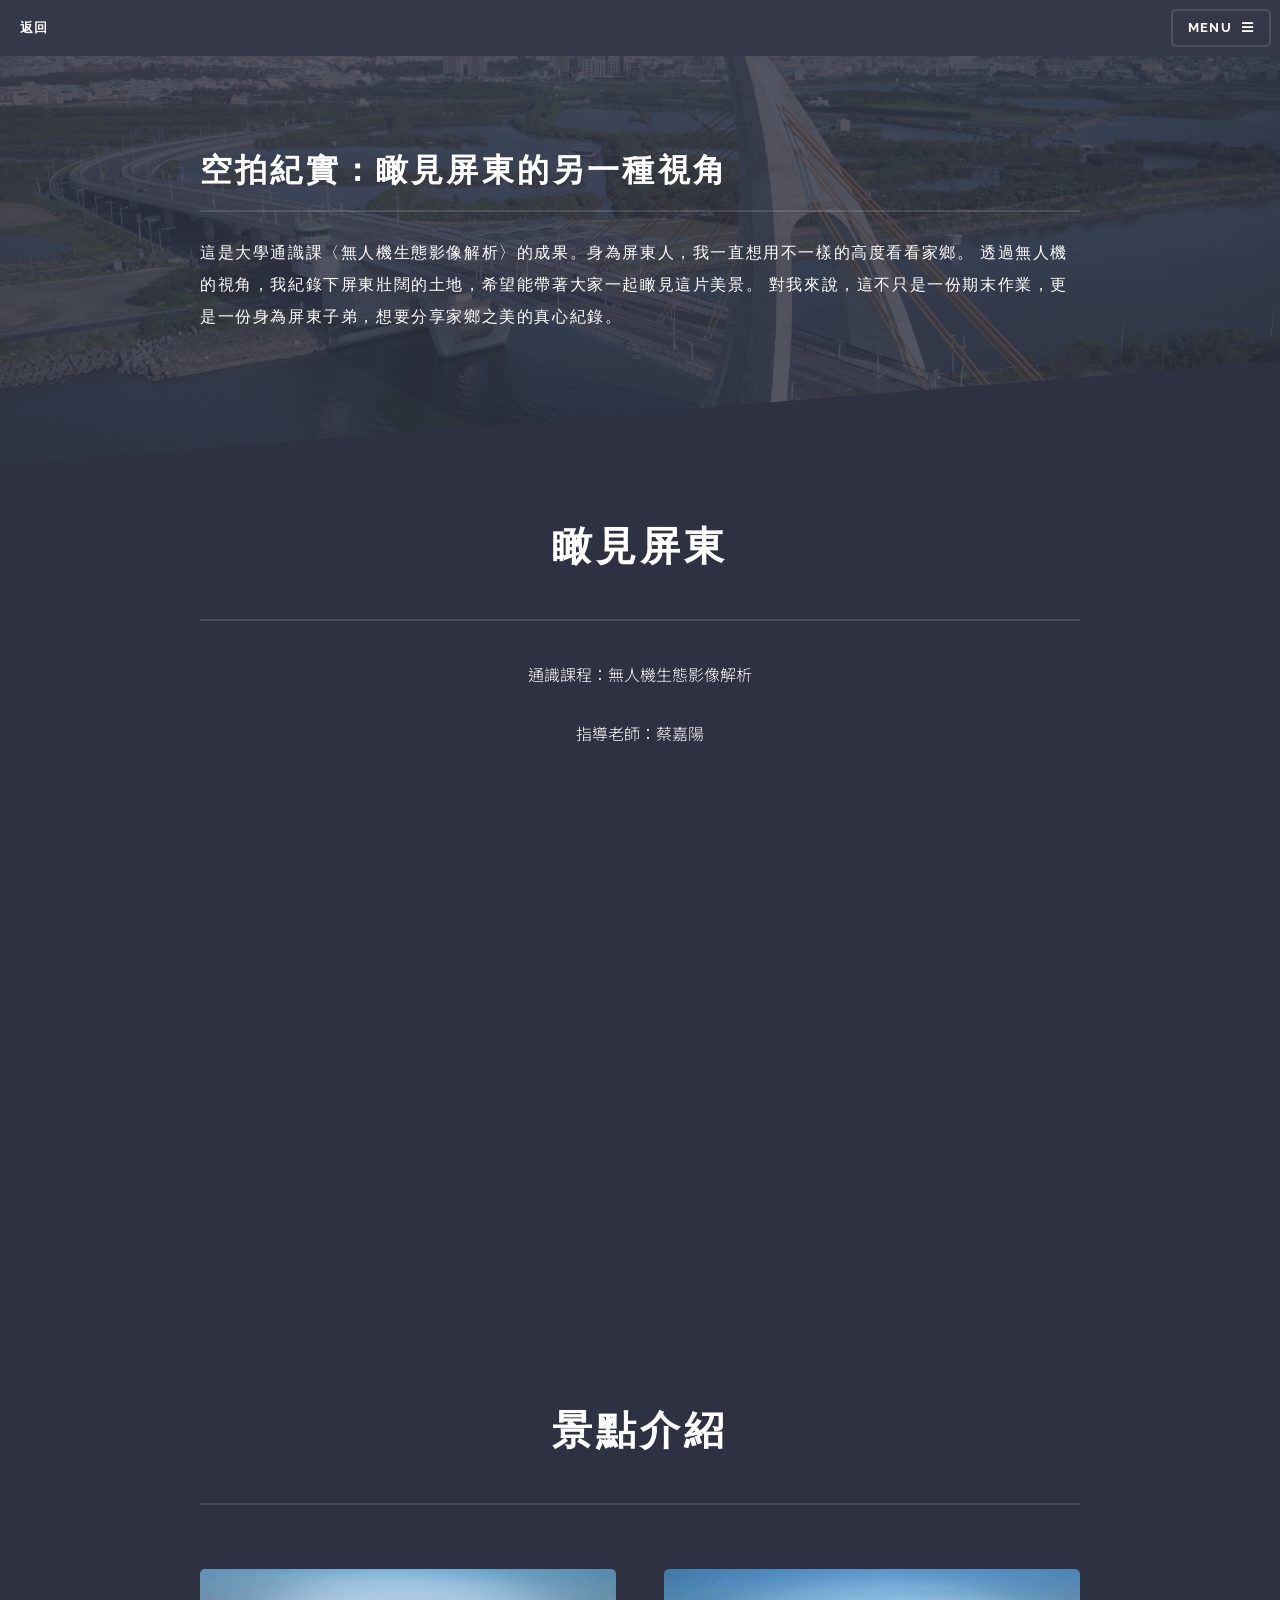
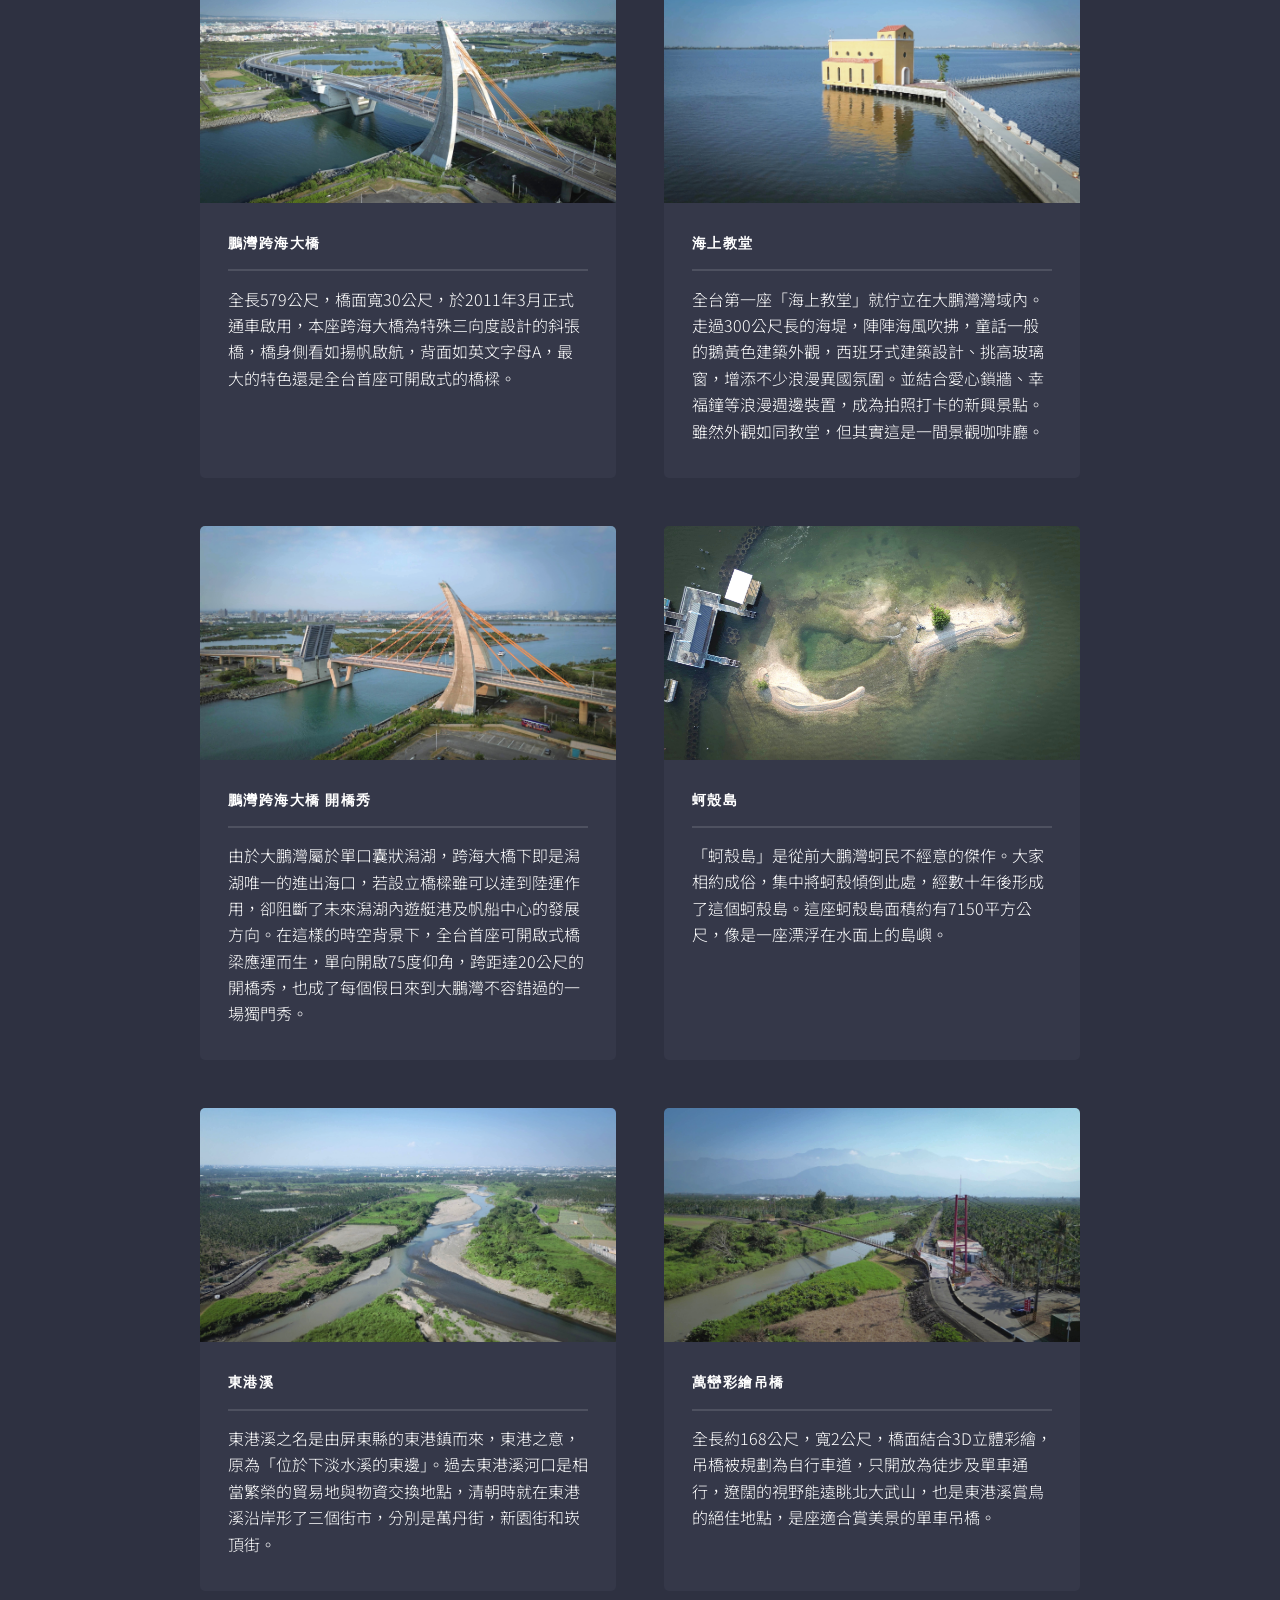
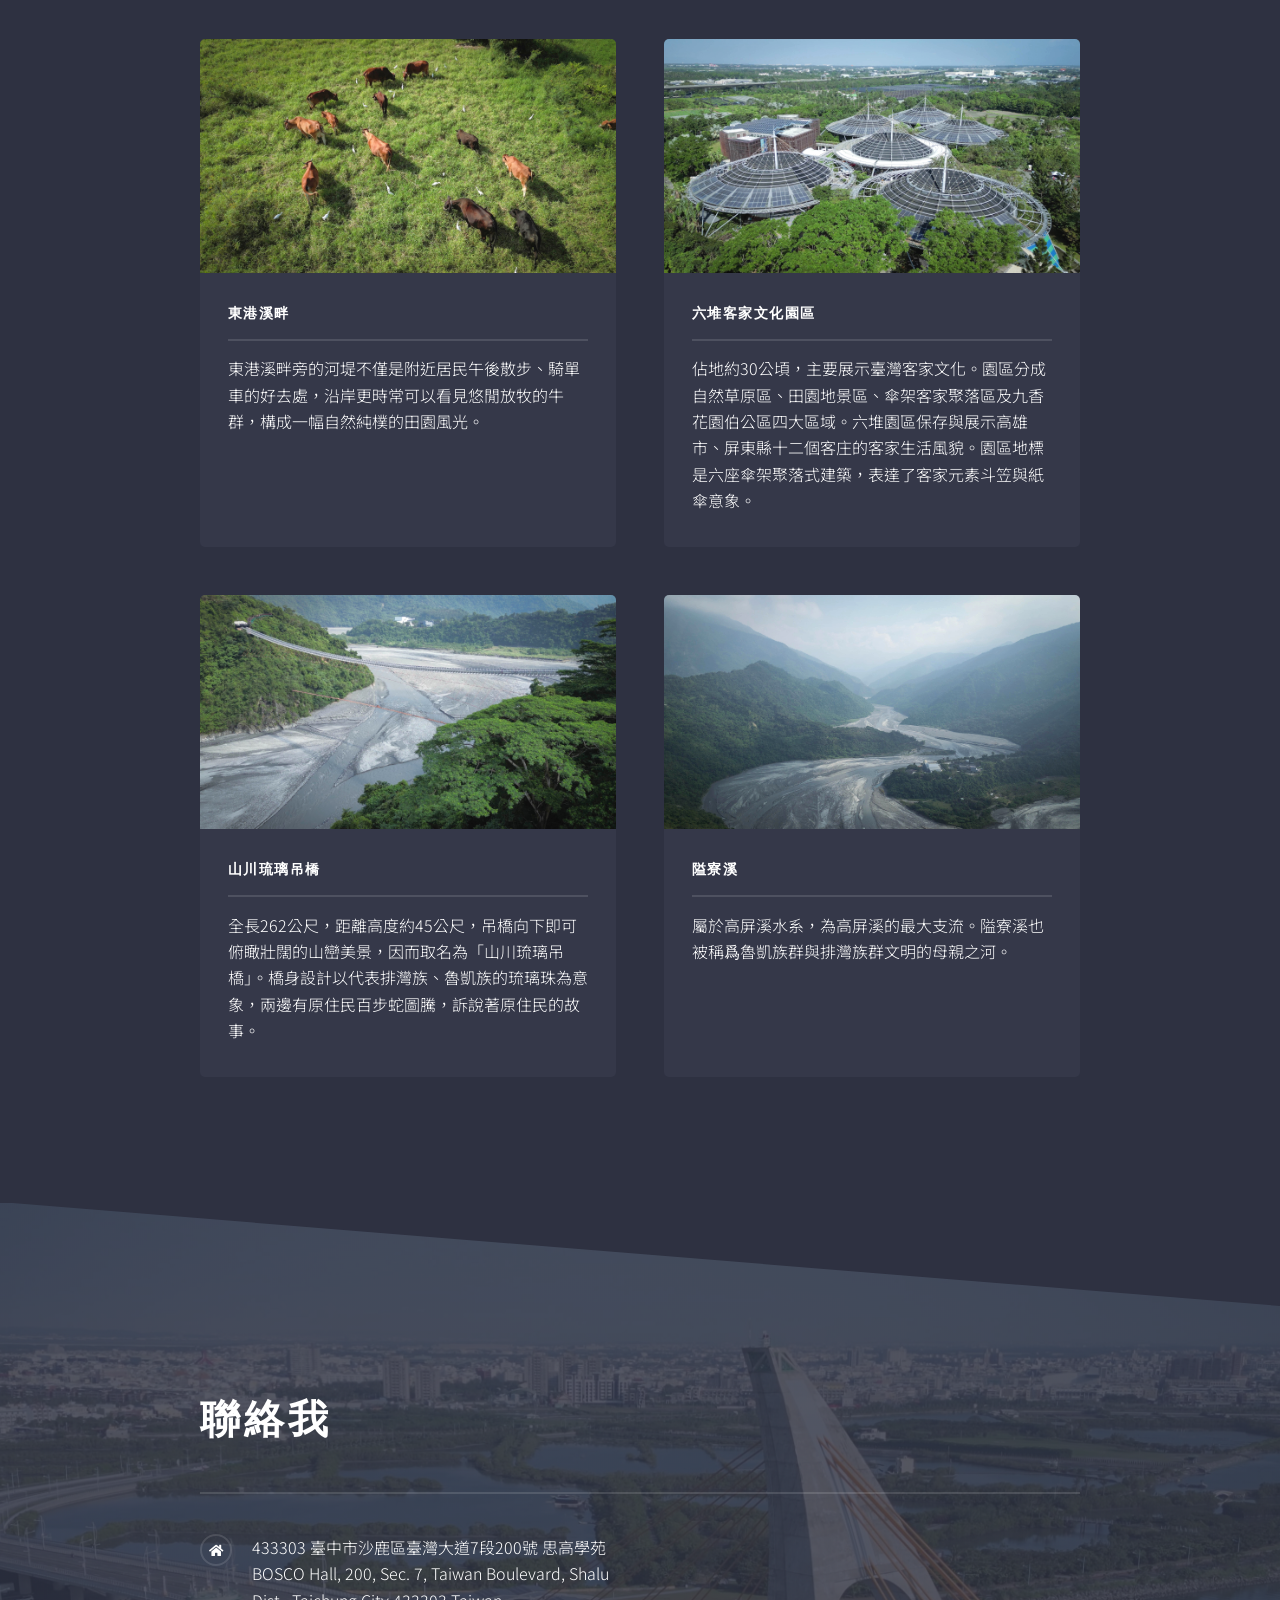
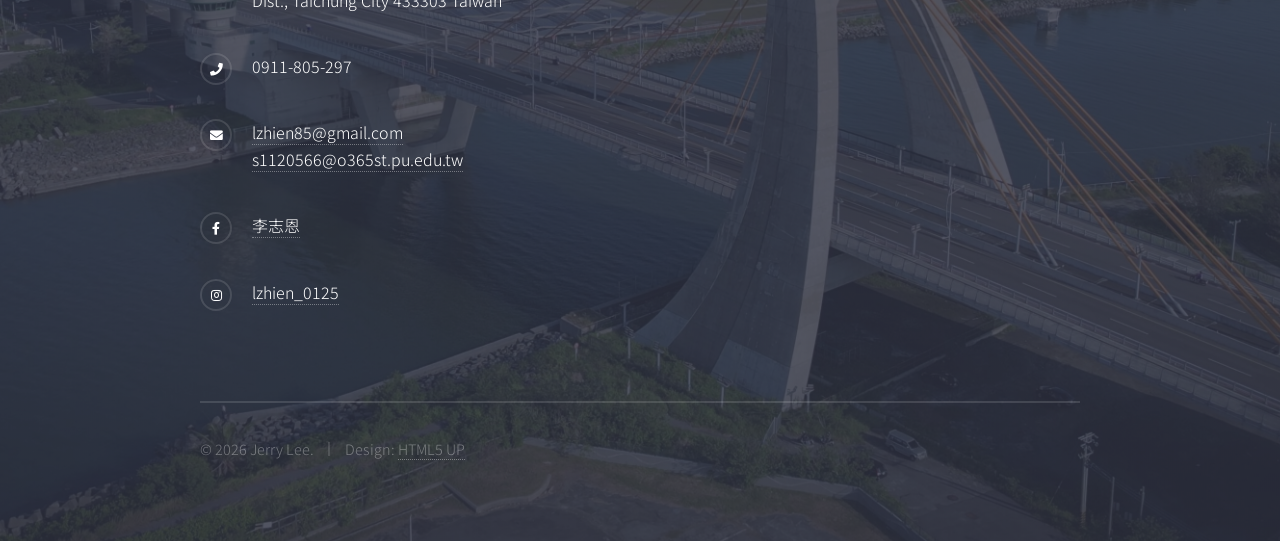
==== commit 4cc7b205: "Update index.html" ====
--- a/index.html
+++ b/index.html
@@ -6,7 +6,7 @@
 -->
 <html>
 	<head>
-		<title>空拍紀實</title>
+		<title>空拍紀實：瞰見屏東</title>
 		<meta charset="utf-8" />
 		<meta name="viewport" content="width=device-width, initial-scale=1, user-scalable=no" />
 		<link rel="stylesheet" href="assets/css/main.css" />
@@ -48,9 +48,10 @@
 					<section id="wrapper">
 						<header>
 							<div class="inner">
-								<h2>空拍紀實 - 瞰見屏東</h2>
-								<p style="text-transform: none;">本作品為通識課程〈無人機生態影像解析〉之期末成果。<br>
-									希望透過空拍視角，帶領大家瞰見屏東的山海風光，感受屏東之美。
+								<h2>空拍紀實：瞰見屏東的另一種視角</h2>
+								<p style="text-transform: none;">這是大學通識課〈無人機生態影像解析〉的成果。身為屏東人，我一直想用不一樣的高度看看家鄉。 
+								透過無人機的視角，我紀錄下屏東壯闊的土地，希望能帶著大家一起瞰見這片美景。 
+								對我來說，這不只是一份期末作業，更是一份身為屏東子弟，想要分享家鄉之美的真心紀錄。
 								
 								</p>
 							</div>
@@ -62,12 +63,12 @@
 
 									<h2 class="major" style="text-align: center;">瞰見屏東</h2>
 									
-									<p style="text-align: center;">通識課程: 無人機生態影像解析</p>
-									
+									<p style="text-align: center;">通識課程：無人機生態影像解析</p>
+									<p style="text-align: center;">指導老師：蔡嘉陽</p>
 									<div style="text-align: center;">
 									<iframe width="1000" height="560" src="https://www.youtube.com/embed/XSK-LFojM4U?si=UA_j11LIFqVtYTFH" title="YouTube video player" frameborder="0" allow="accelerometer; autoplay; clipboard-write; encrypted-media; gyroscope; picture-in-picture; web-share" referrerpolicy="strict-origin-when-cross-origin" allowfullscreen></iframe>
 									</div>
-									<p style="text-align: center;">這門課程從認識環境議題、學習無人機操作到實地影像拍攝，讓我們思考如何將科技應用於環境永續。</p><br><br>
+									<br><br>
 									
 									<h2 class="major" style="text-transform: none; text-align: center;">景點介紹</h2>
 									<section class="features">
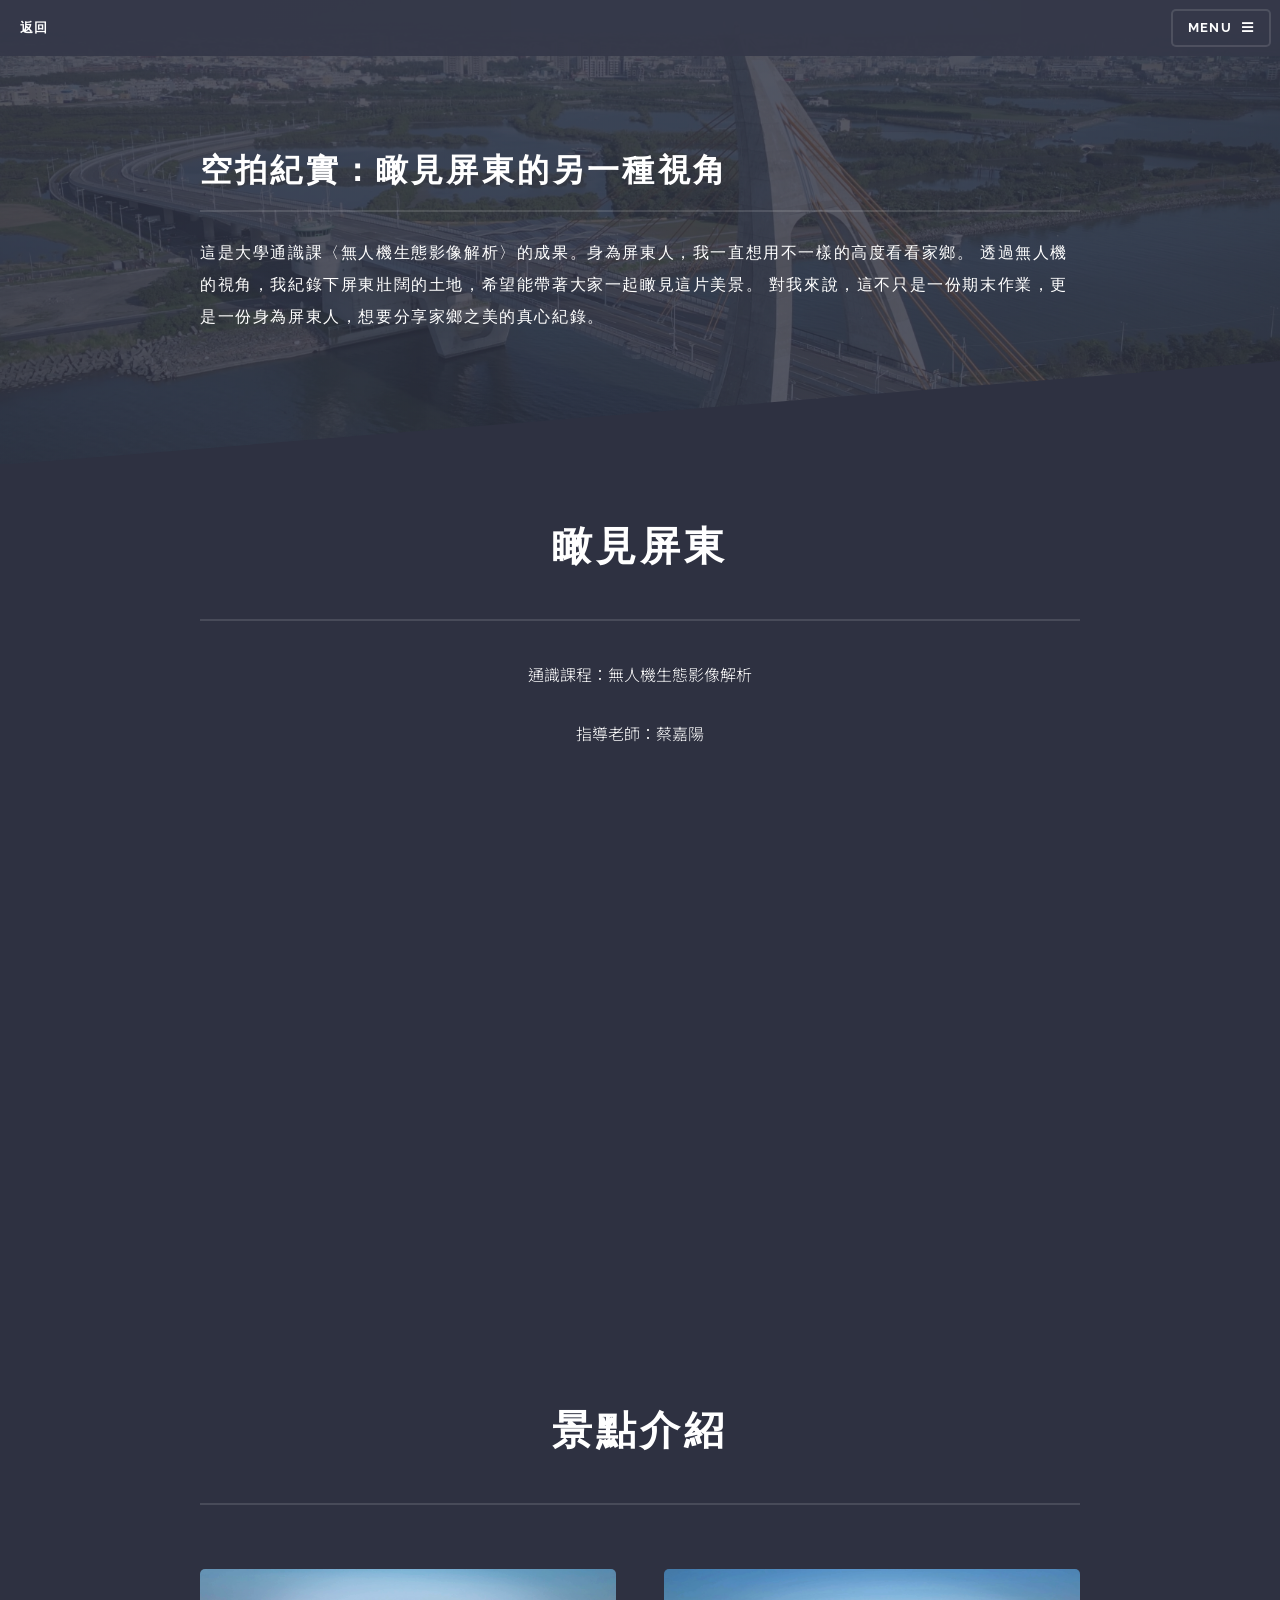
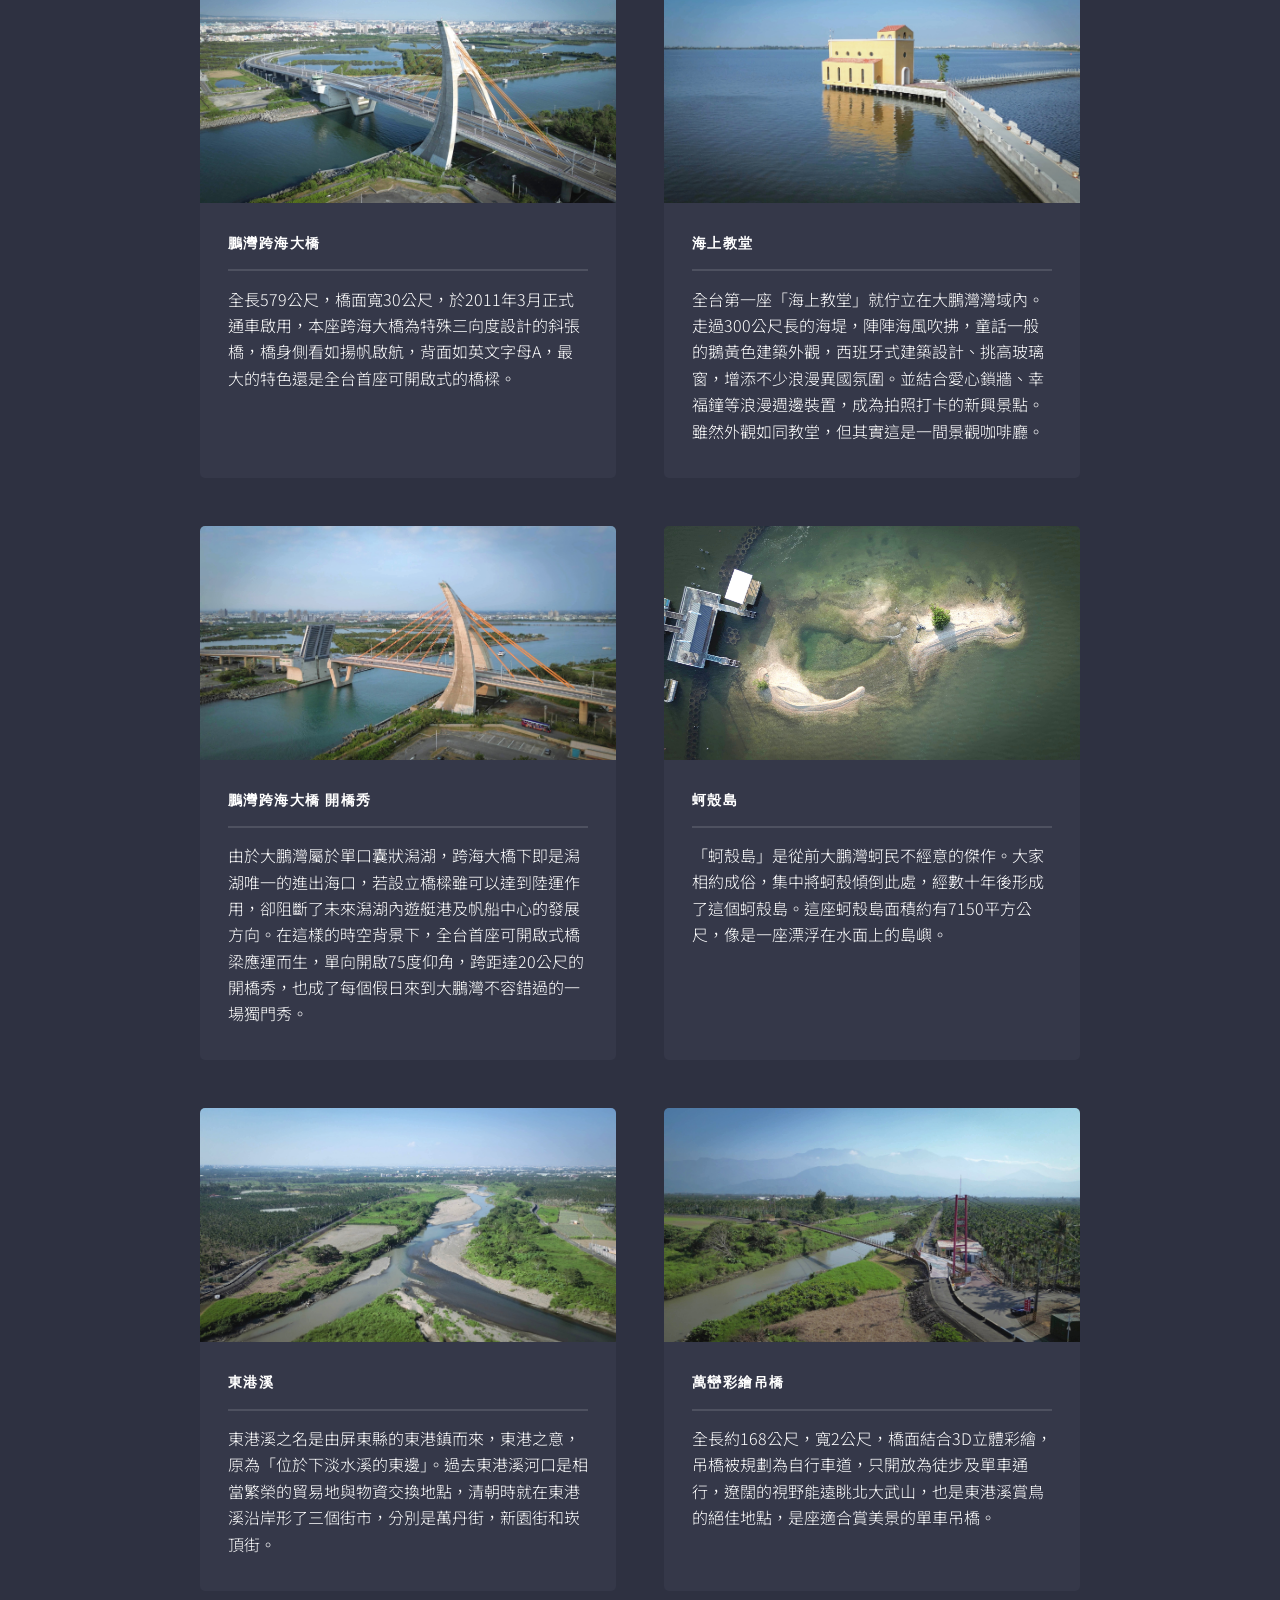
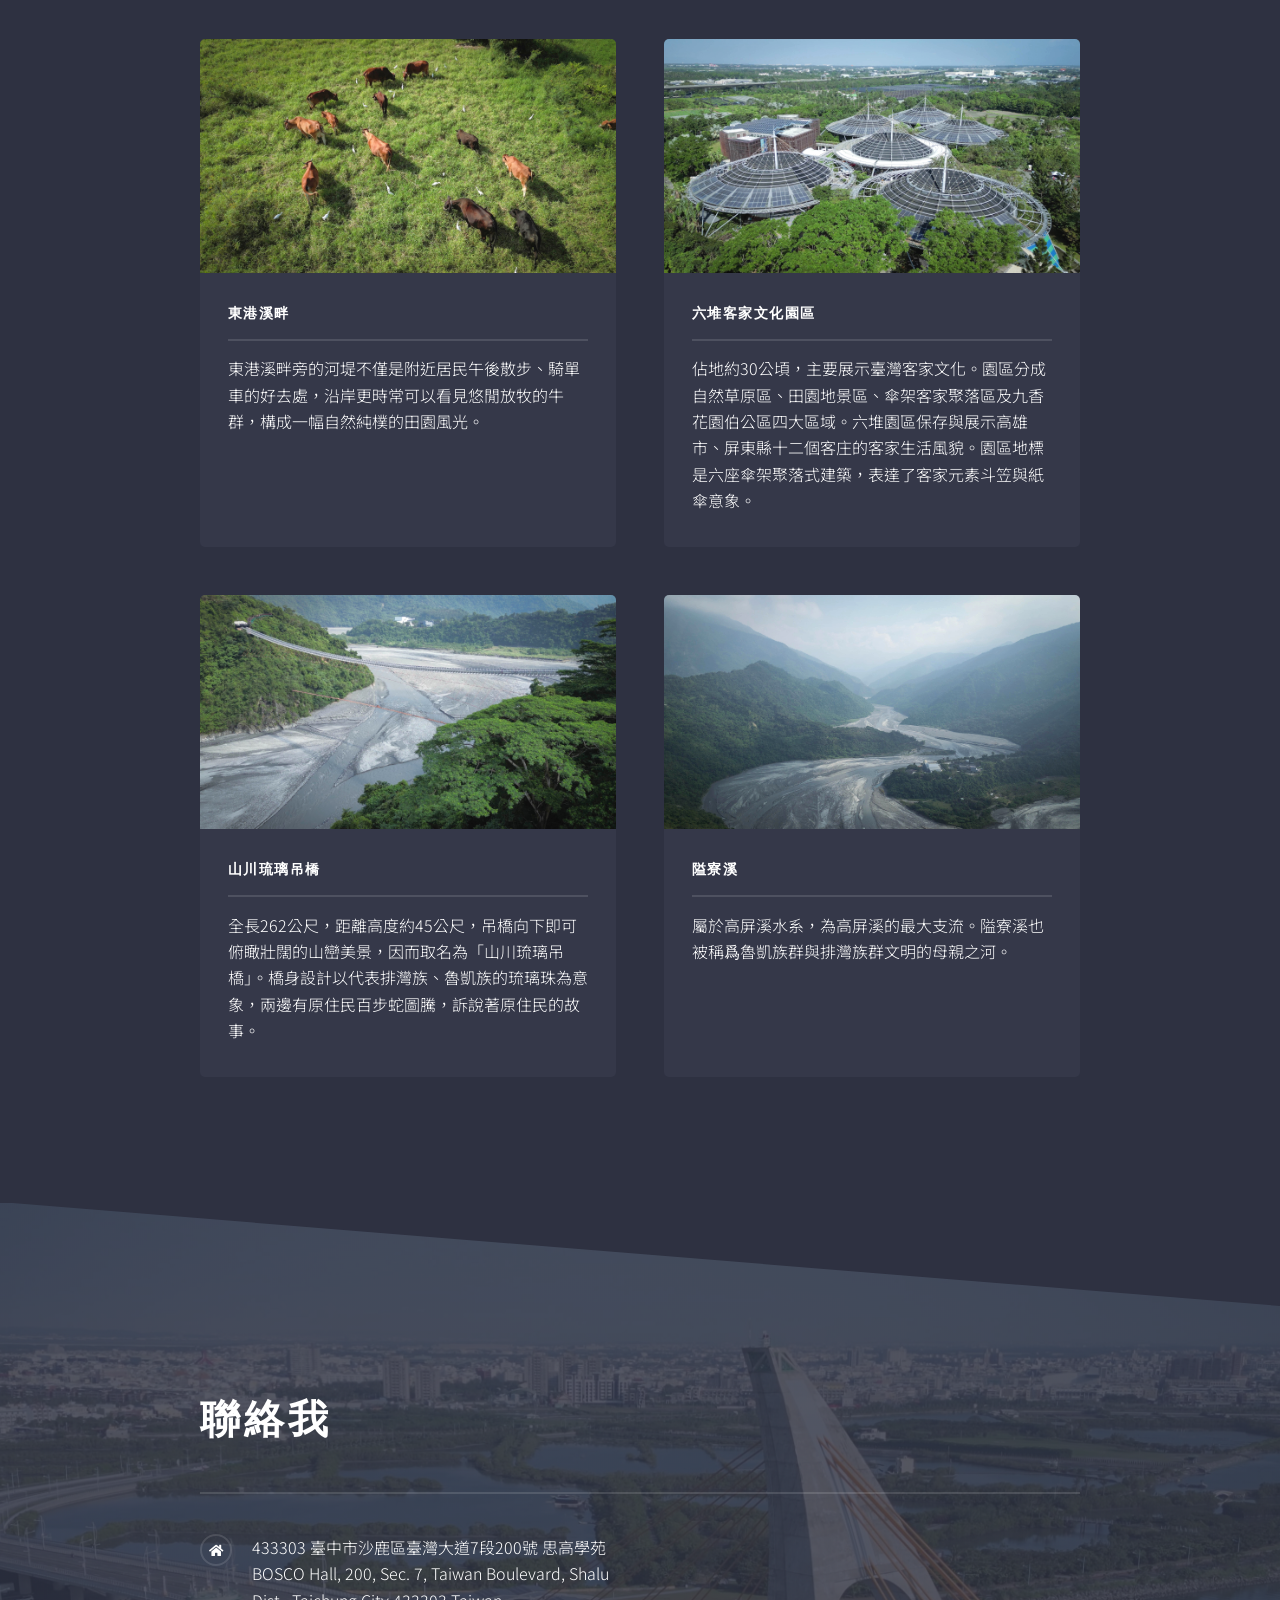
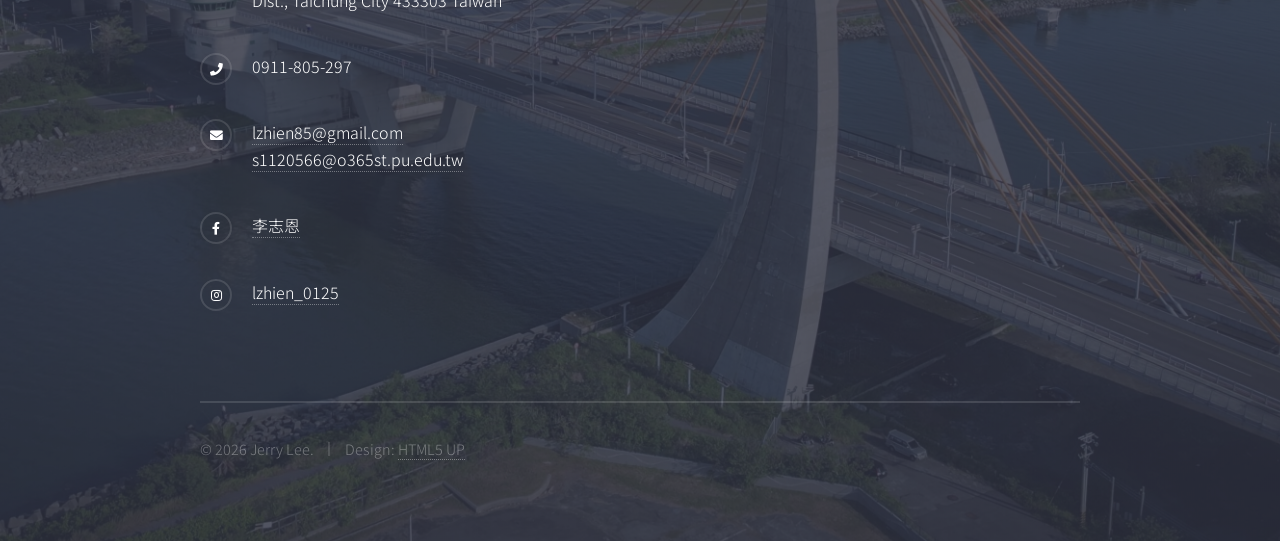
==== commit 4a9294ea: "Update index.html" ====
--- a/index.html
+++ b/index.html
@@ -36,8 +36,8 @@
 								<li><a href="https://jerrylee00125.github.io/myweb/about.html">關於我</a></li>
 								<li><a href="https://jerrylee00125.github.io/myweb/work.html">工作經歷</a></li>
 								<li><a href="https://jerrylee00125.github.io/myweb/icdl.html">專業證照</a></li>
-								<li><a href="#">攝影作品</a></li>
-								<li><a href="https://jerrylee00125.github.io/drone/index.html">空拍作品</a></li>
+								<li><a href="#">關於攝影</a></li>
+								<li><a href="https://jerrylee00125.github.io/drone/index.html">空拍紀實</a></li>
 								<li><a href="#">畢業專題</a></li>
 							</ul>
 							<a href="#" class="close">Close</a>
@@ -51,7 +51,7 @@
 								<h2>空拍紀實：瞰見屏東的另一種視角</h2>
 								<p style="text-transform: none;">這是大學通識課〈無人機生態影像解析〉的成果。身為屏東人，我一直想用不一樣的高度看看家鄉。 
 								透過無人機的視角，我紀錄下屏東壯闊的土地，希望能帶著大家一起瞰見這片美景。 
-								對我來說，這不只是一份期末作業，更是一份身為屏東子弟，想要分享家鄉之美的真心紀錄。
+								對我來說，這不只是一份期末作業，更是一份身為屏東人，想要分享家鄉之美的真心紀錄。
 								
 								</p>
 							</div>
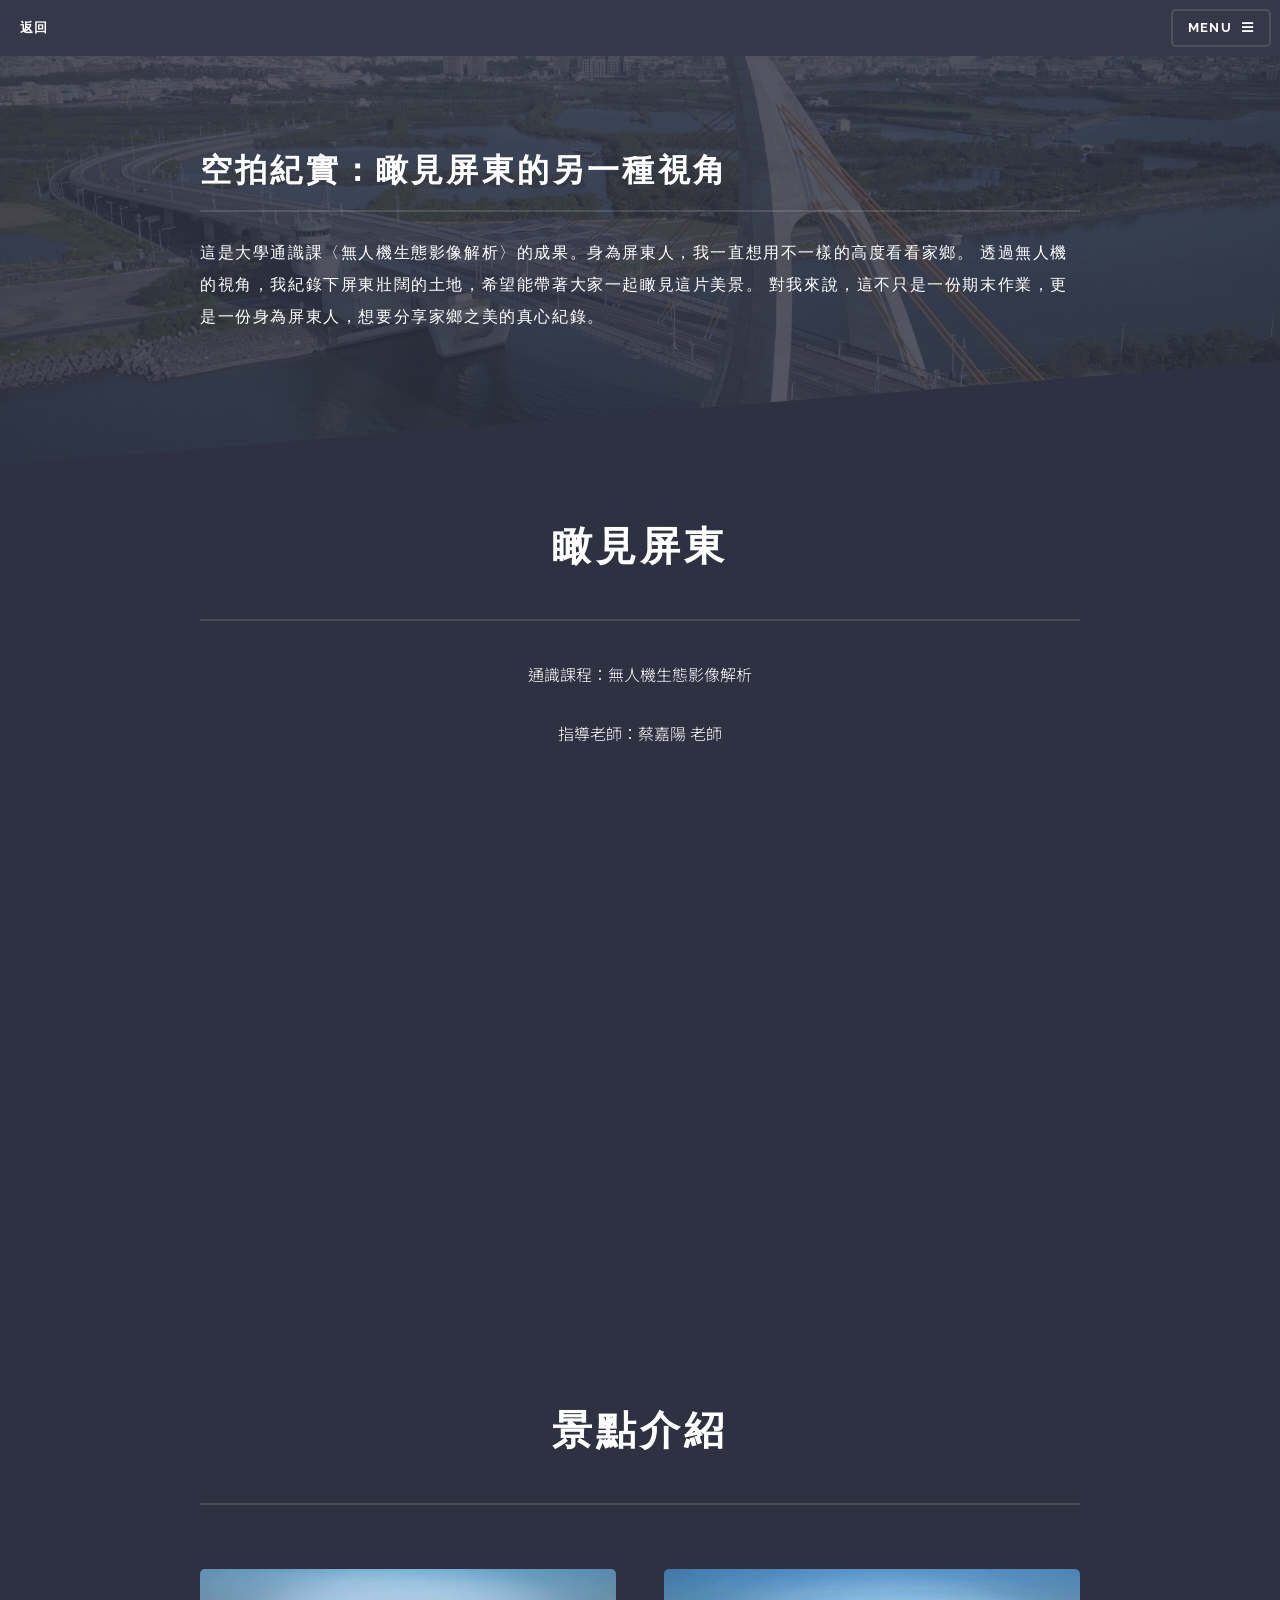
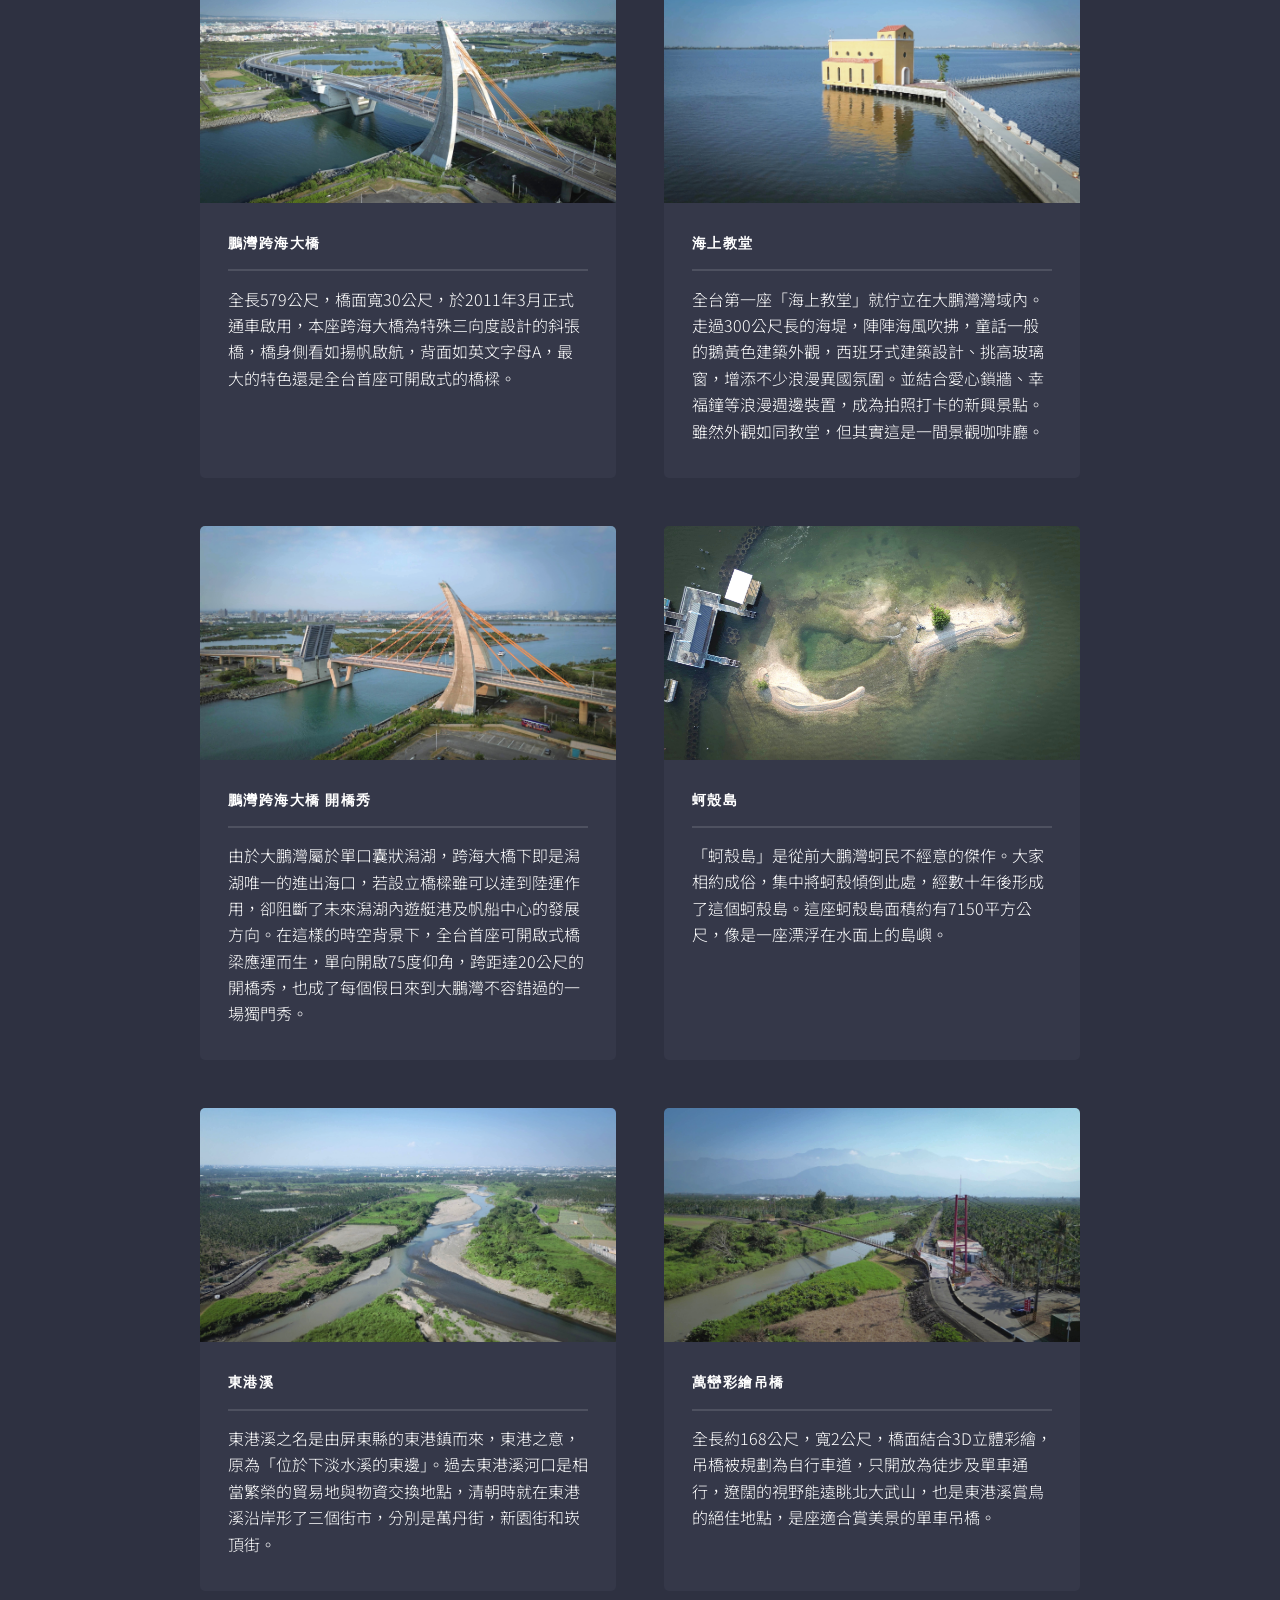
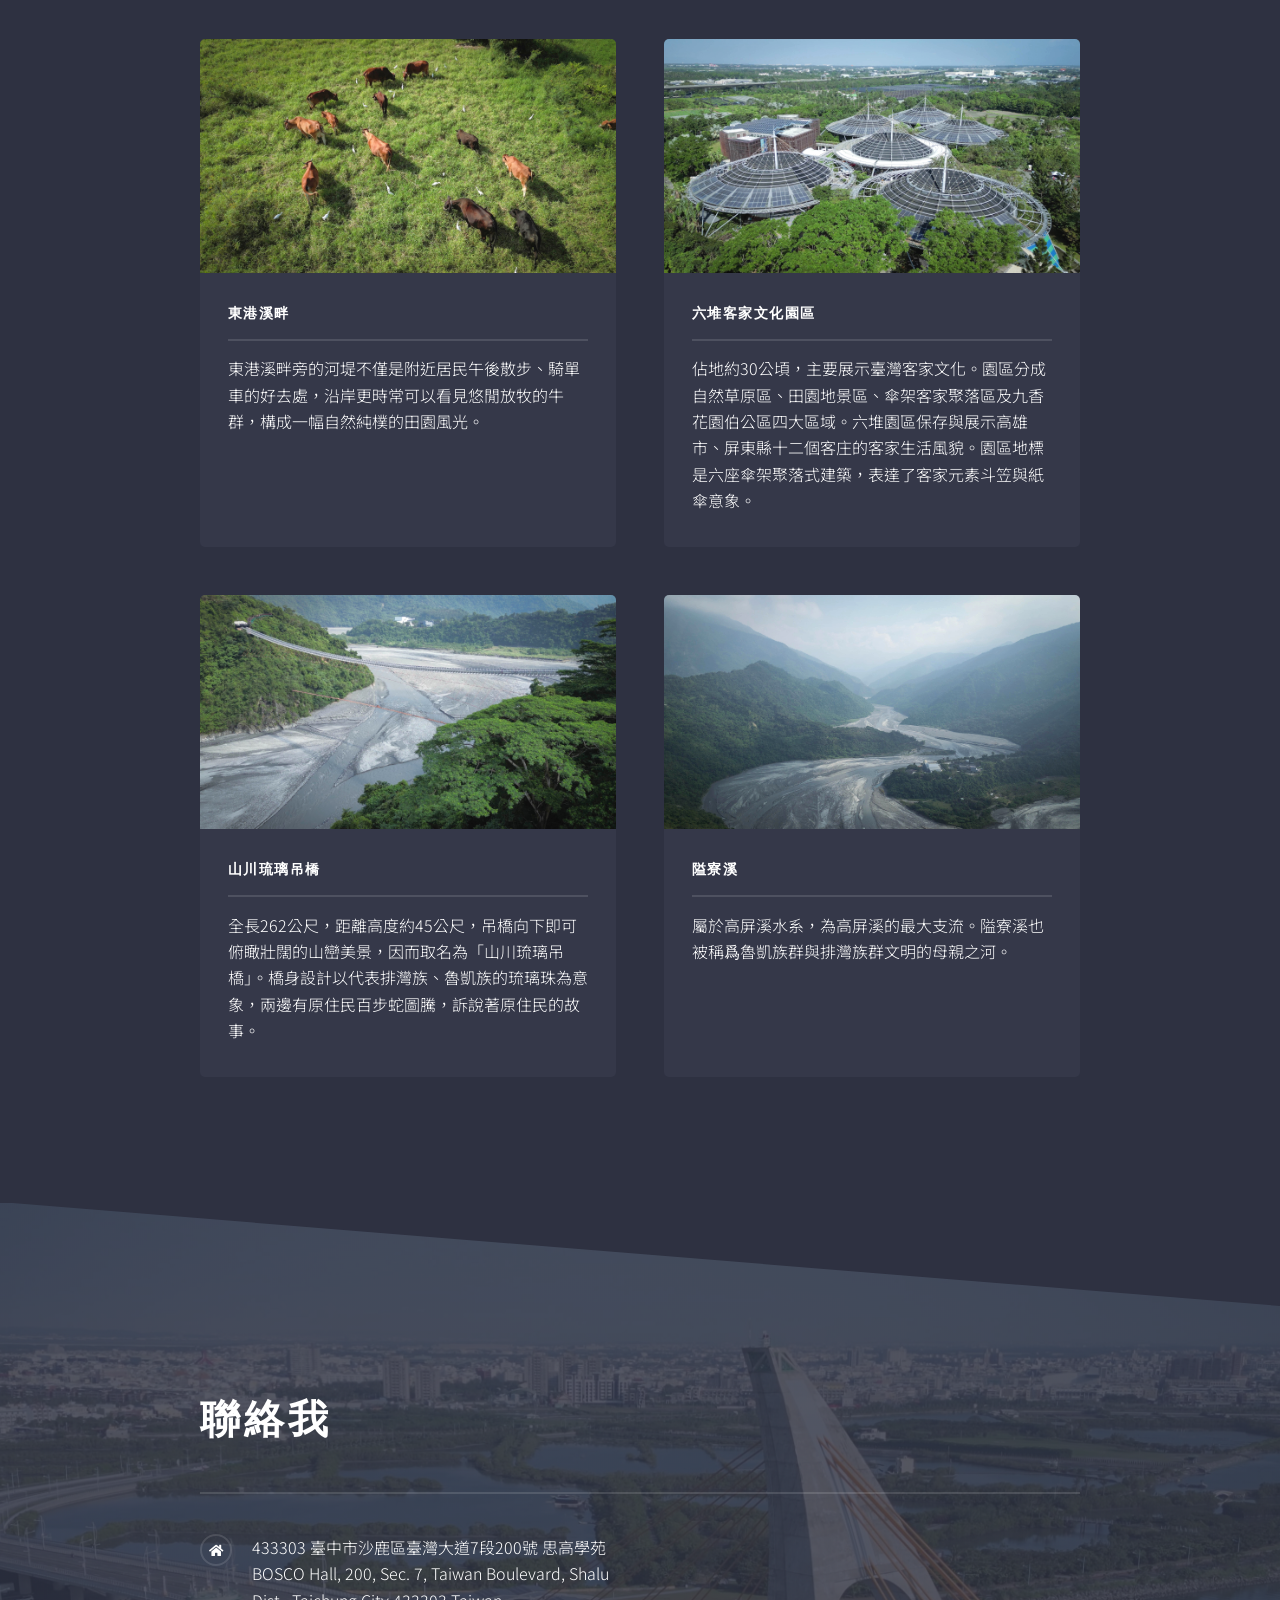
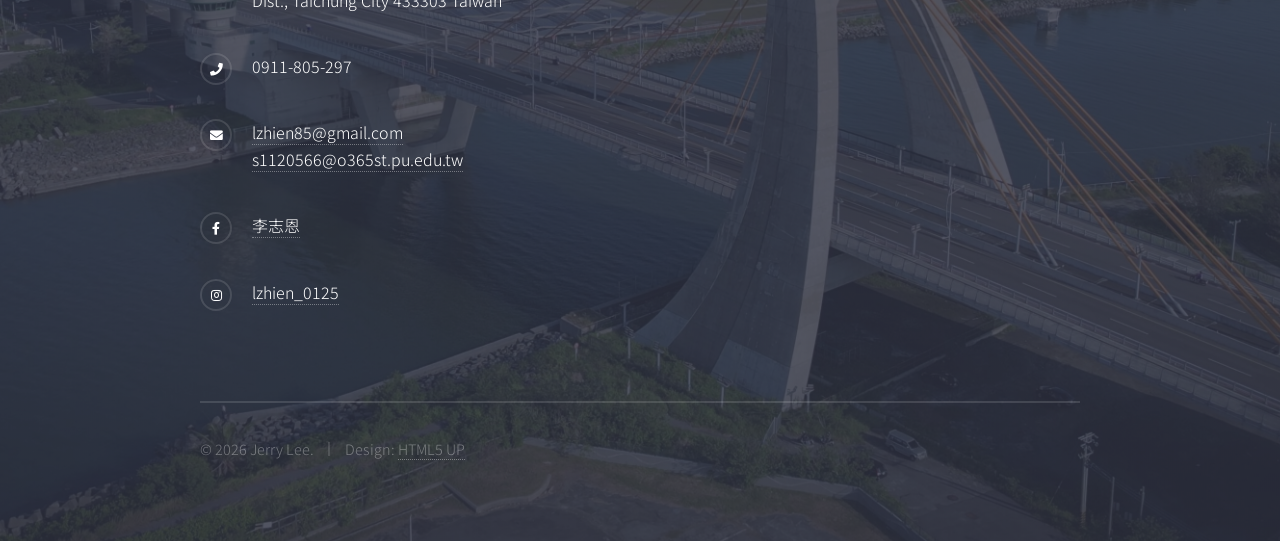
==== commit a0b4a1df: "Update index.html" ====
--- a/index.html
+++ b/index.html
@@ -1,11 +1,8 @@
 <!DOCTYPE HTML>
-<!--
-	Solid State by HTML5 UP
-	html5up.net | @ajlkn
-	Free for personal and commercial use under the CCA 3.0 license (html5up.net/license)
--->
+
 <html>
 	<head>
+		<link rel="icon" href="images/icon.png" type="image/png">
 		<title>空拍紀實：瞰見屏東</title>
 		<meta charset="utf-8" />
 		<meta name="viewport" content="width=device-width, initial-scale=1, user-scalable=no" />
@@ -64,7 +61,7 @@
 									<h2 class="major" style="text-align: center;">瞰見屏東</h2>
 									
 									<p style="text-align: center;">通識課程：無人機生態影像解析</p>
-									<p style="text-align: center;">指導老師：蔡嘉陽</p>
+									<p style="text-align: center;">指導老師：蔡嘉陽 老師</p>
 									<div style="text-align: center;">
 									<iframe width="1000" height="560" src="https://www.youtube.com/embed/XSK-LFojM4U?si=UA_j11LIFqVtYTFH" title="YouTube video player" frameborder="0" allow="accelerometer; autoplay; clipboard-write; encrypted-media; gyroscope; picture-in-picture; web-share" referrerpolicy="strict-origin-when-cross-origin" allowfullscreen></iframe>
 									</div>
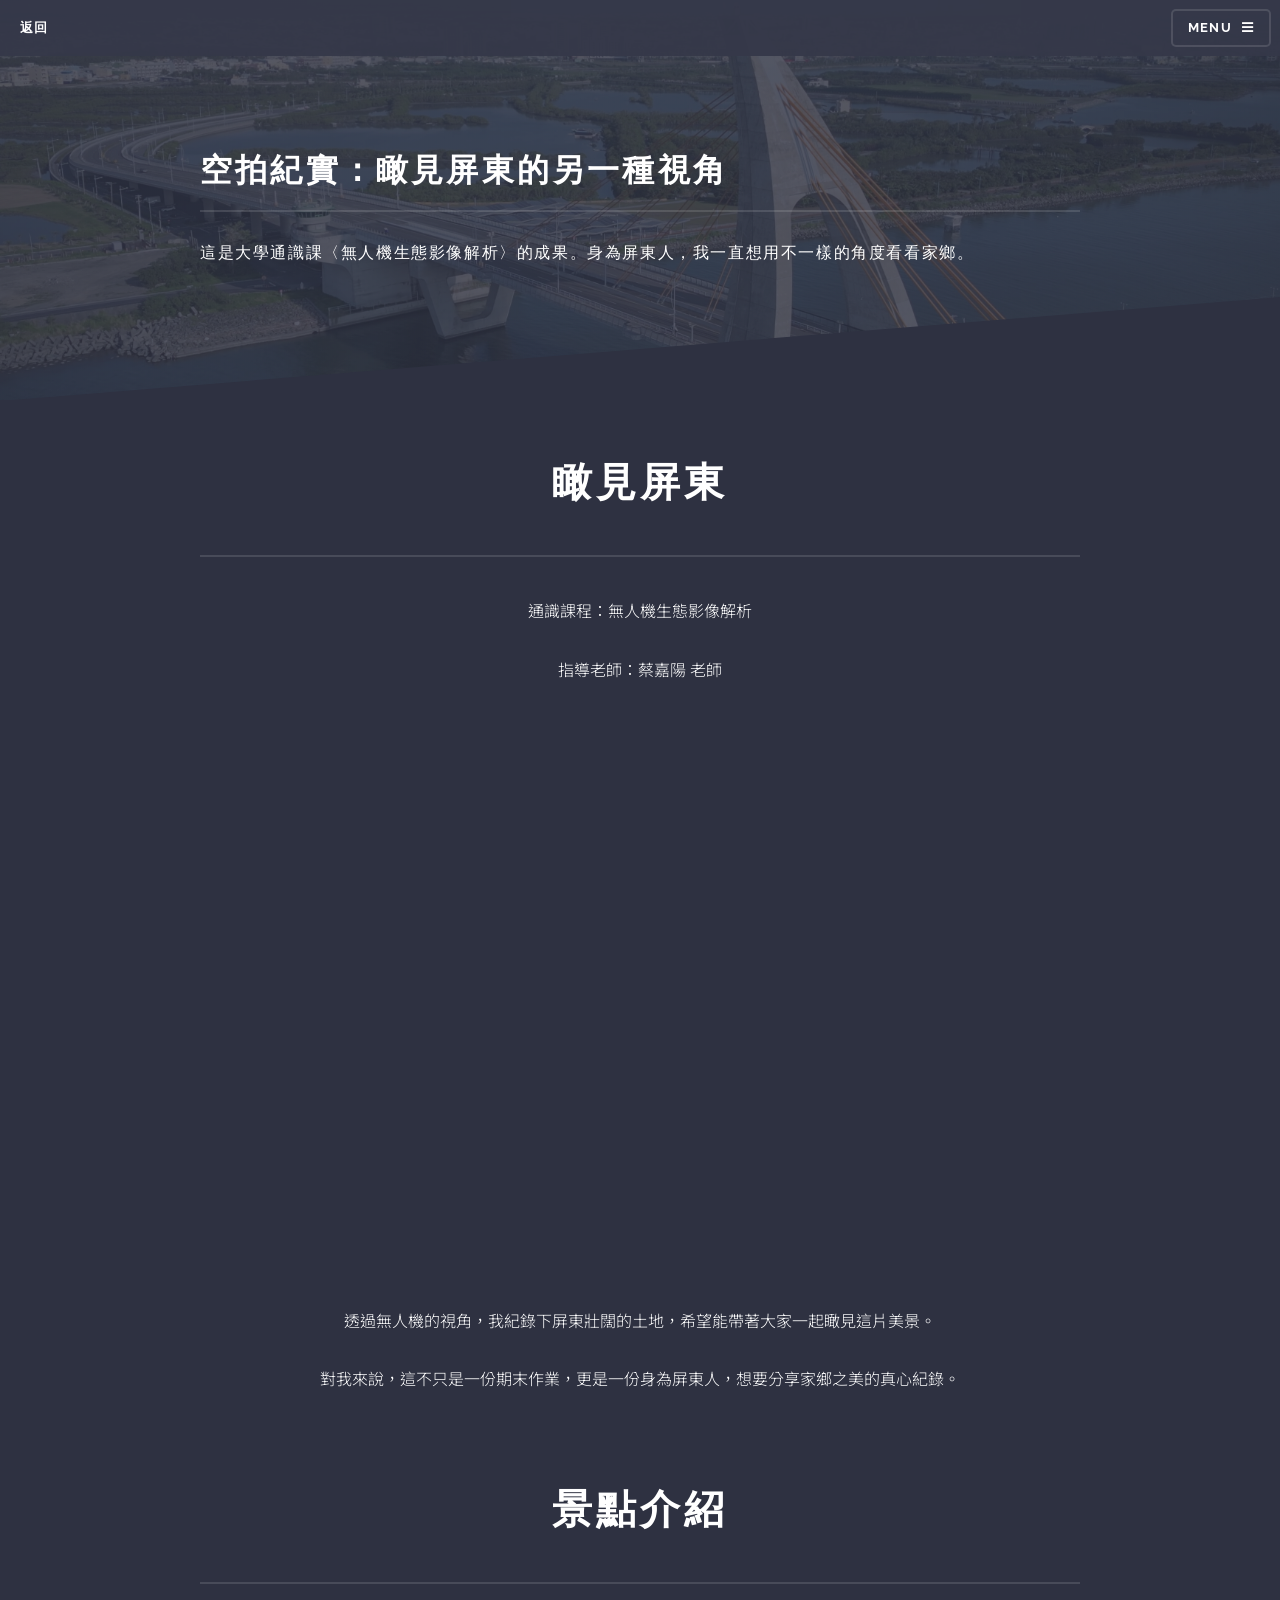
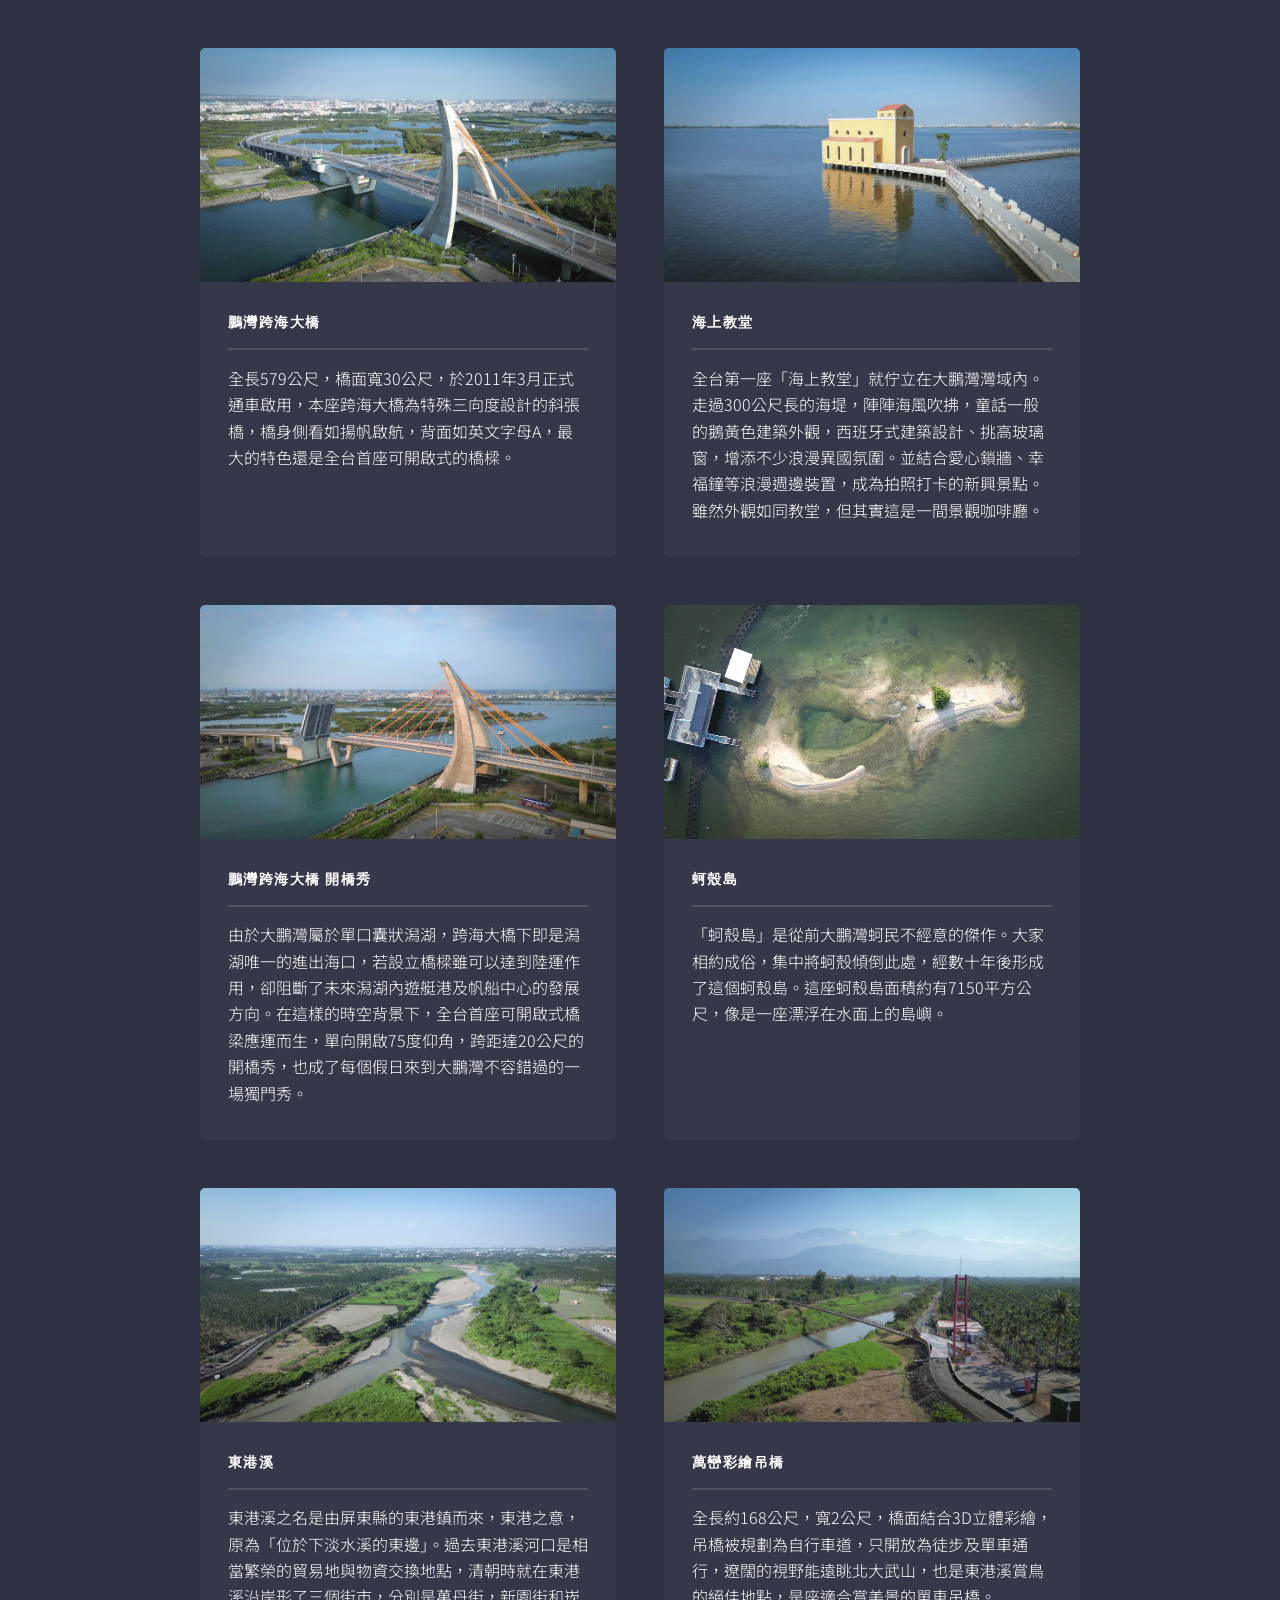
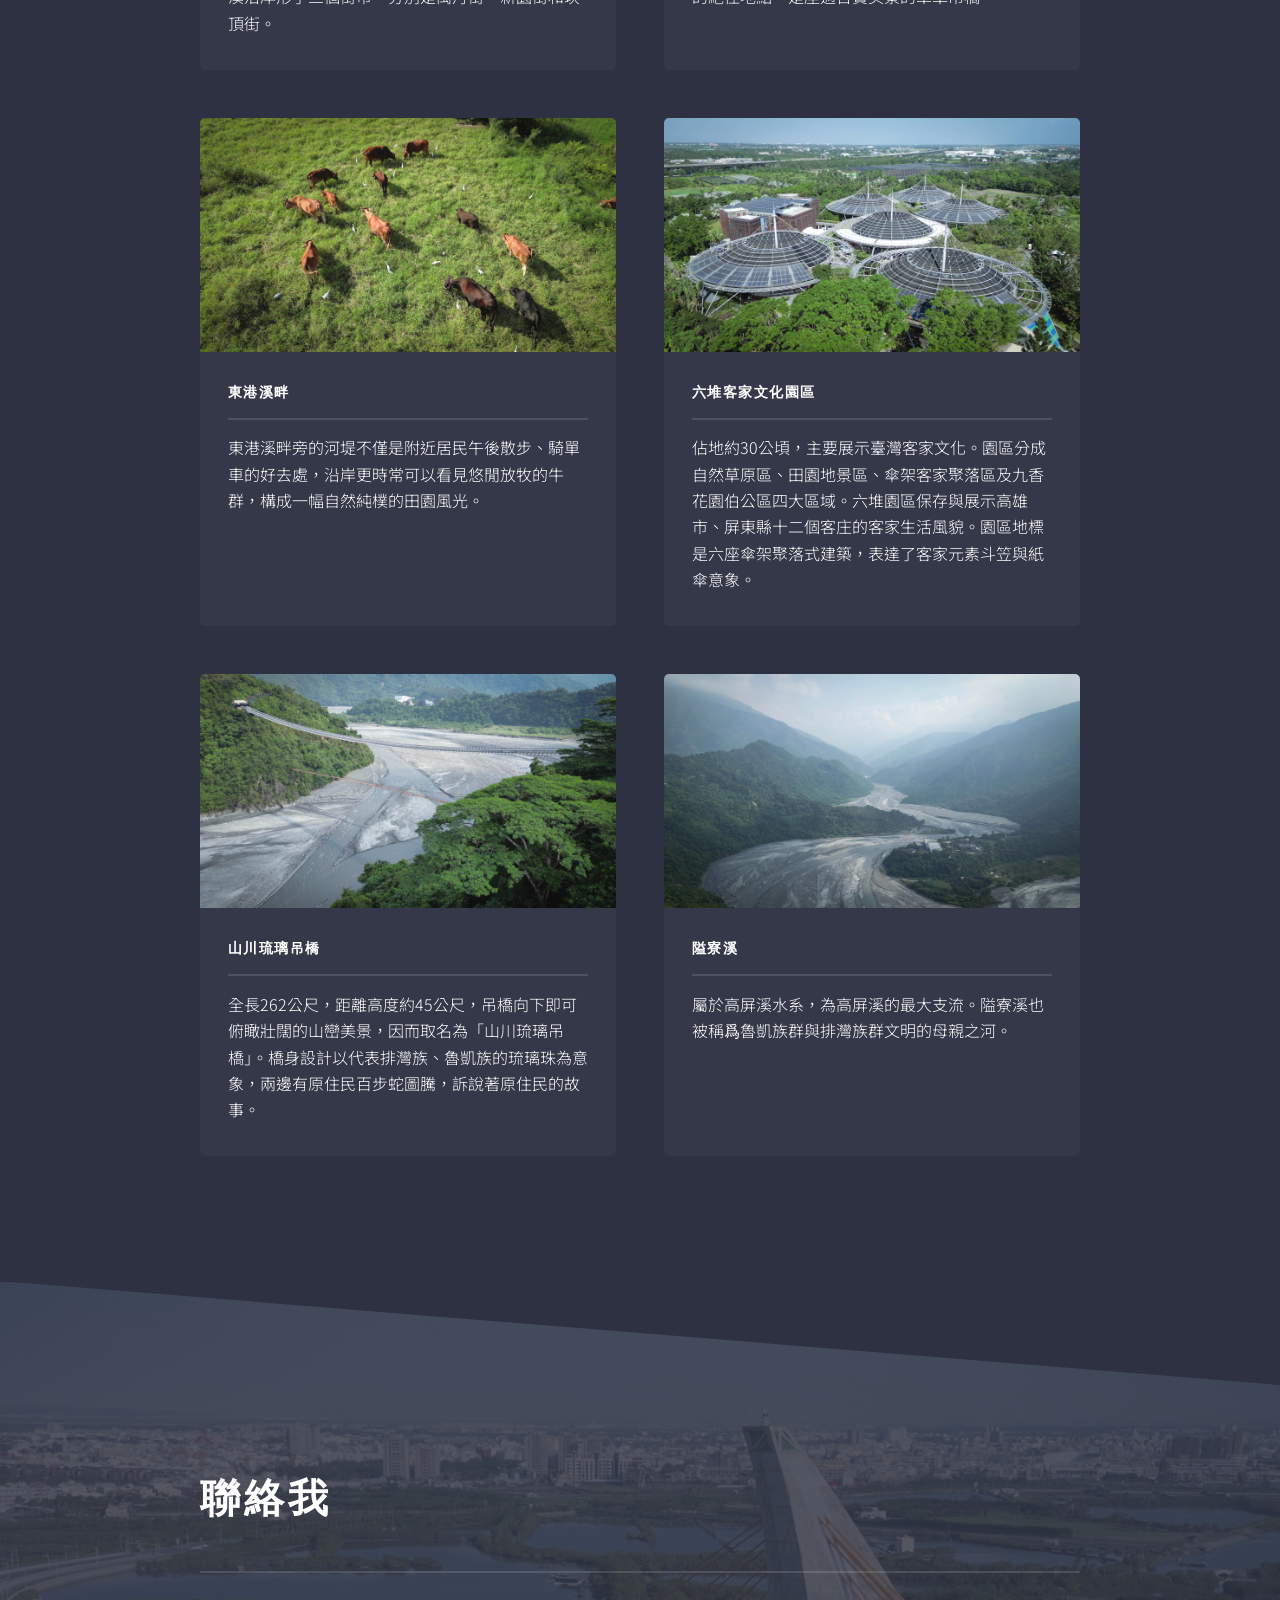
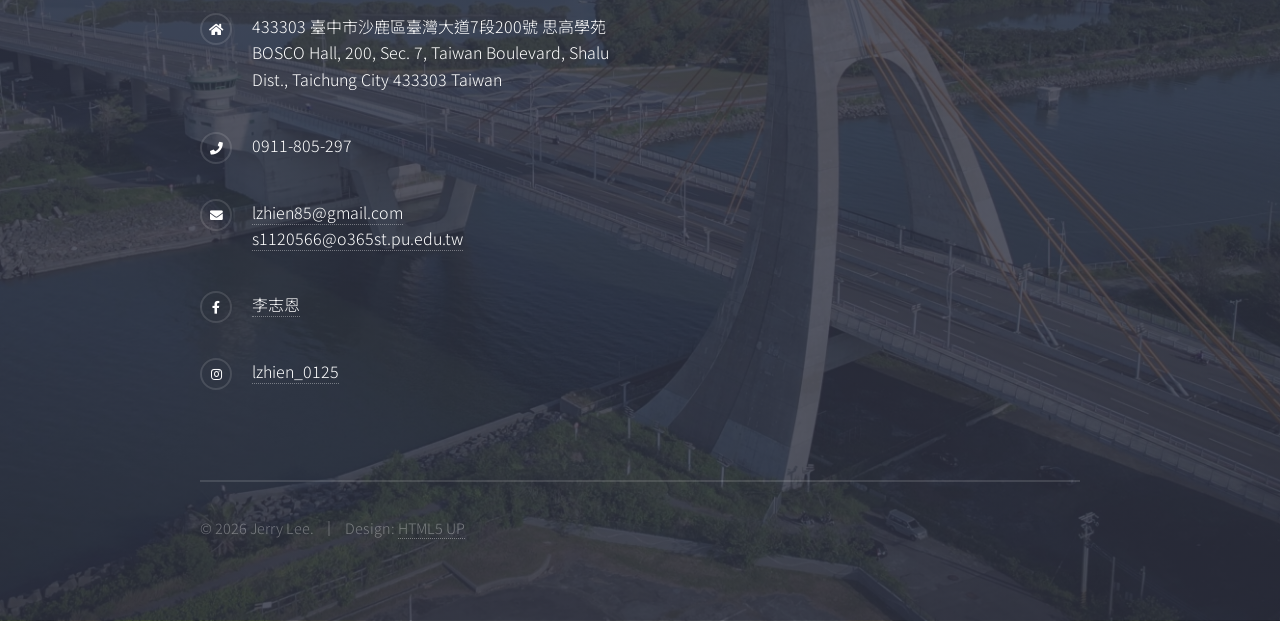
==== commit 48a7c354: "Update index.html" ====
--- a/index.html
+++ b/index.html
@@ -33,9 +33,9 @@
 								<li><a href="https://jerrylee00125.github.io/myweb/about.html">關於我</a></li>
 								<li><a href="https://jerrylee00125.github.io/myweb/work.html">工作經歷</a></li>
 								<li><a href="https://jerrylee00125.github.io/myweb/icdl.html">專業證照</a></li>
-								<li><a href="#">關於攝影</a></li>
+								<li><a href="https://jerrylee00125.github.io/myweb/photo.html">關於攝影</a></li>
 								<li><a href="https://jerrylee00125.github.io/drone/index.html">空拍紀實</a></li>
-								<li><a href="#">畢業專題</a></li>
+								<li><a href="https://jerrylee00125.github.io/drone/index.html#project">畢業專題</a></li>
 							</ul>
 							<a href="#" class="close">Close</a>
 						</div>
@@ -46,9 +46,7 @@
 						<header>
 							<div class="inner">
 								<h2>空拍紀實：瞰見屏東的另一種視角</h2>
-								<p style="text-transform: none;">這是大學通識課〈無人機生態影像解析〉的成果。身為屏東人，我一直想用不一樣的高度看看家鄉。 
-								透過無人機的視角，我紀錄下屏東壯闊的土地，希望能帶著大家一起瞰見這片美景。 
-								對我來說，這不只是一份期末作業，更是一份身為屏東人，想要分享家鄉之美的真心紀錄。
+								<p style="text-transform: none;">這是大學通識課〈無人機生態影像解析〉的成果。身為屏東人，我一直想用不一樣的角度看看家鄉。
 								
 								</p>
 							</div>
@@ -64,7 +62,9 @@
 									<p style="text-align: center;">指導老師：蔡嘉陽 老師</p>
 									<div style="text-align: center;">
 									<iframe width="1000" height="560" src="https://www.youtube.com/embed/XSK-LFojM4U?si=UA_j11LIFqVtYTFH" title="YouTube video player" frameborder="0" allow="accelerometer; autoplay; clipboard-write; encrypted-media; gyroscope; picture-in-picture; web-share" referrerpolicy="strict-origin-when-cross-origin" allowfullscreen></iframe>
-									</div>
+									</div><br>
+									<p style="text-align: center;">透過無人機的視角，我紀錄下屏東壯闊的土地，希望能帶著大家一起瞰見這片美景。</p>
+									<p style="text-align: center;">對我來說，這不只是一份期末作業，更是一份身為屏東人，想要分享家鄉之美的真心紀錄。</p>
 									<br><br>
 									
 									<h2 class="major" style="text-transform: none; text-align: center;">景點介紹</h2>
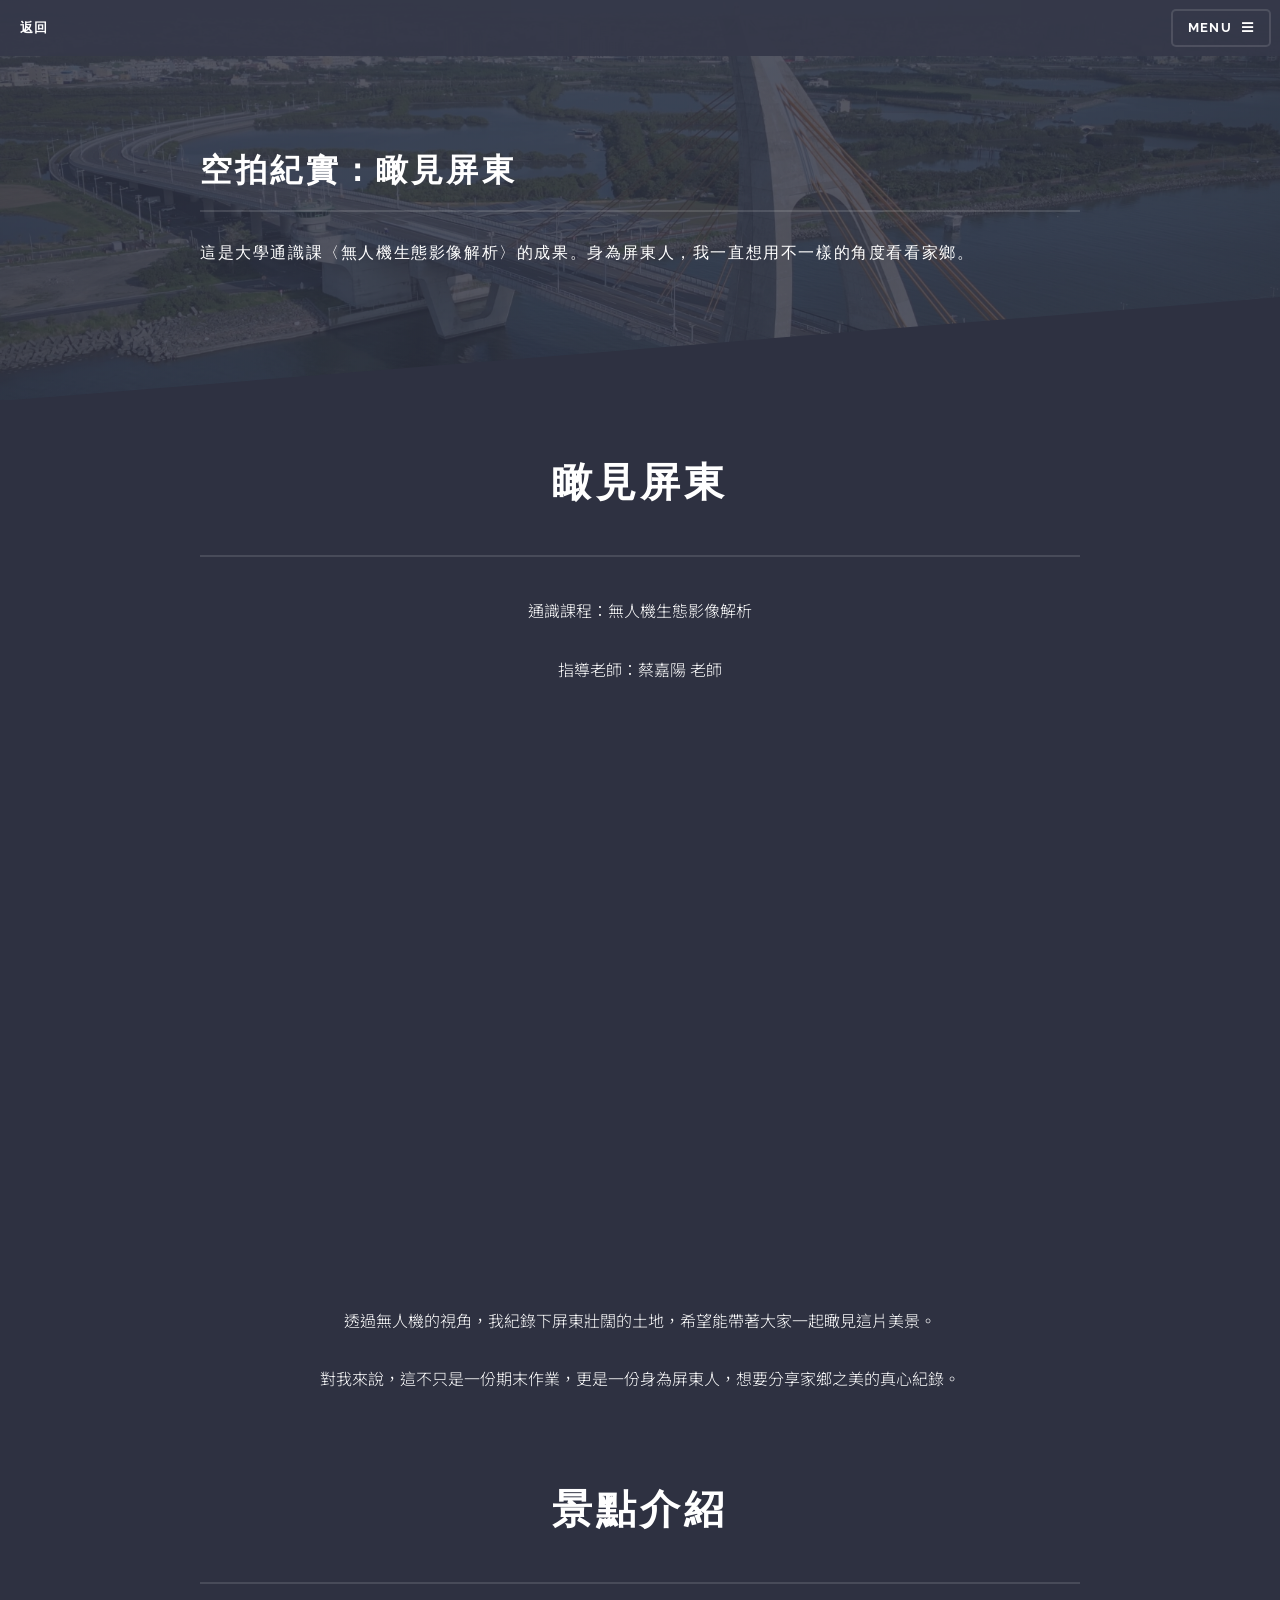
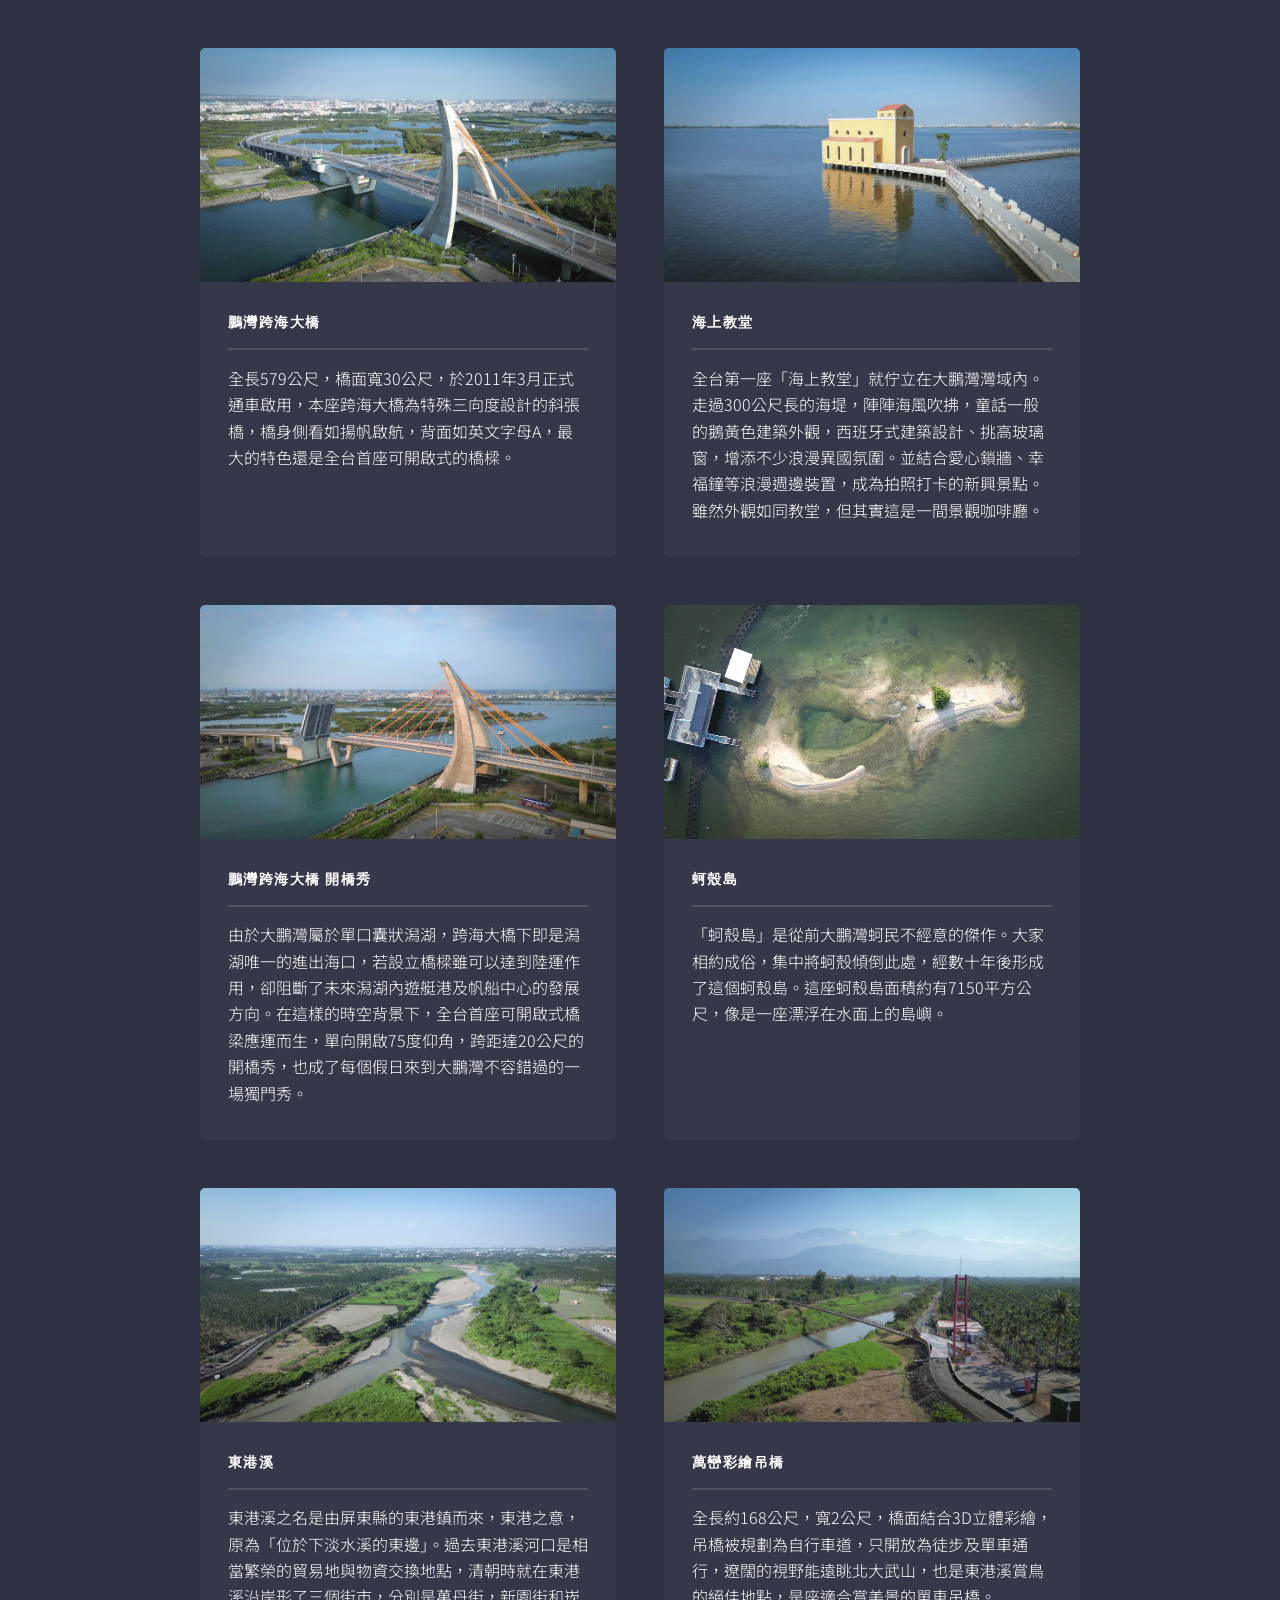
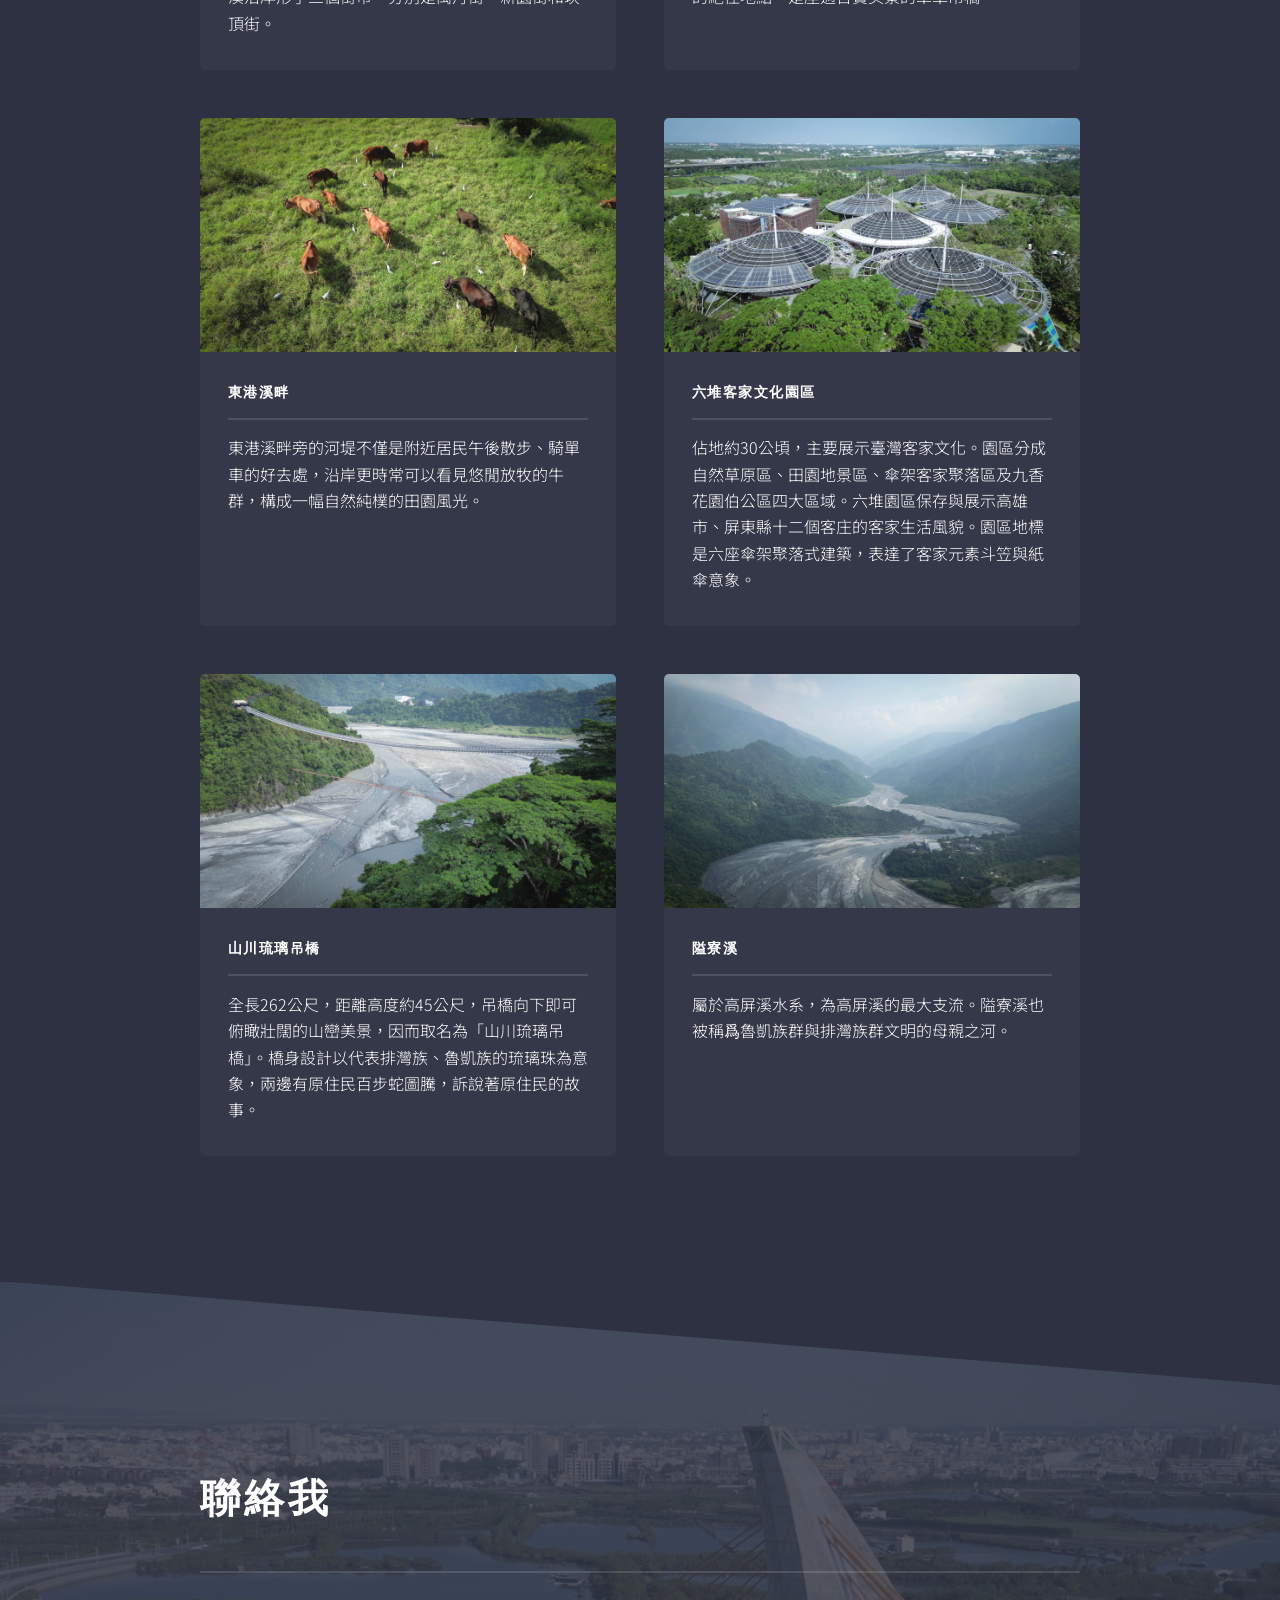
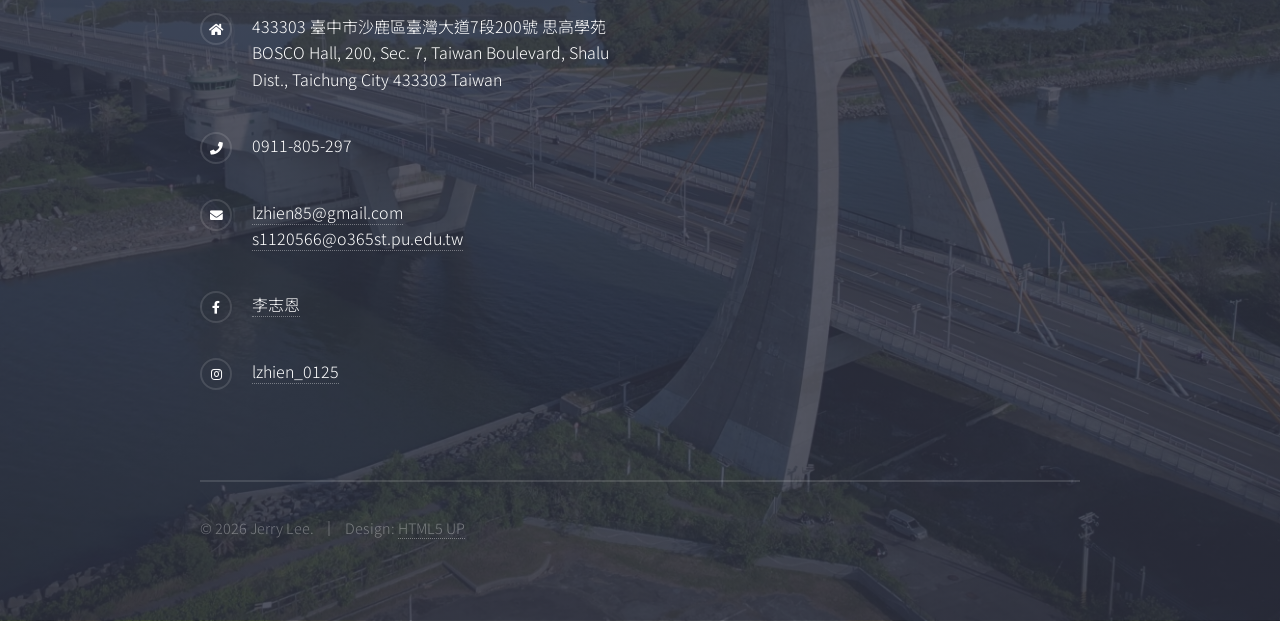
==== commit f5cfe7b6: "Update index.html" ====
--- a/index.html
+++ b/index.html
@@ -45,7 +45,7 @@
 					<section id="wrapper">
 						<header>
 							<div class="inner">
-								<h2>空拍紀實：瞰見屏東的另一種視角</h2>
+								<h2>空拍紀實：瞰見屏東</h2>
 								<p style="text-transform: none;">這是大學通識課〈無人機生態影像解析〉的成果。身為屏東人，我一直想用不一樣的角度看看家鄉。
 								
 								</p>
